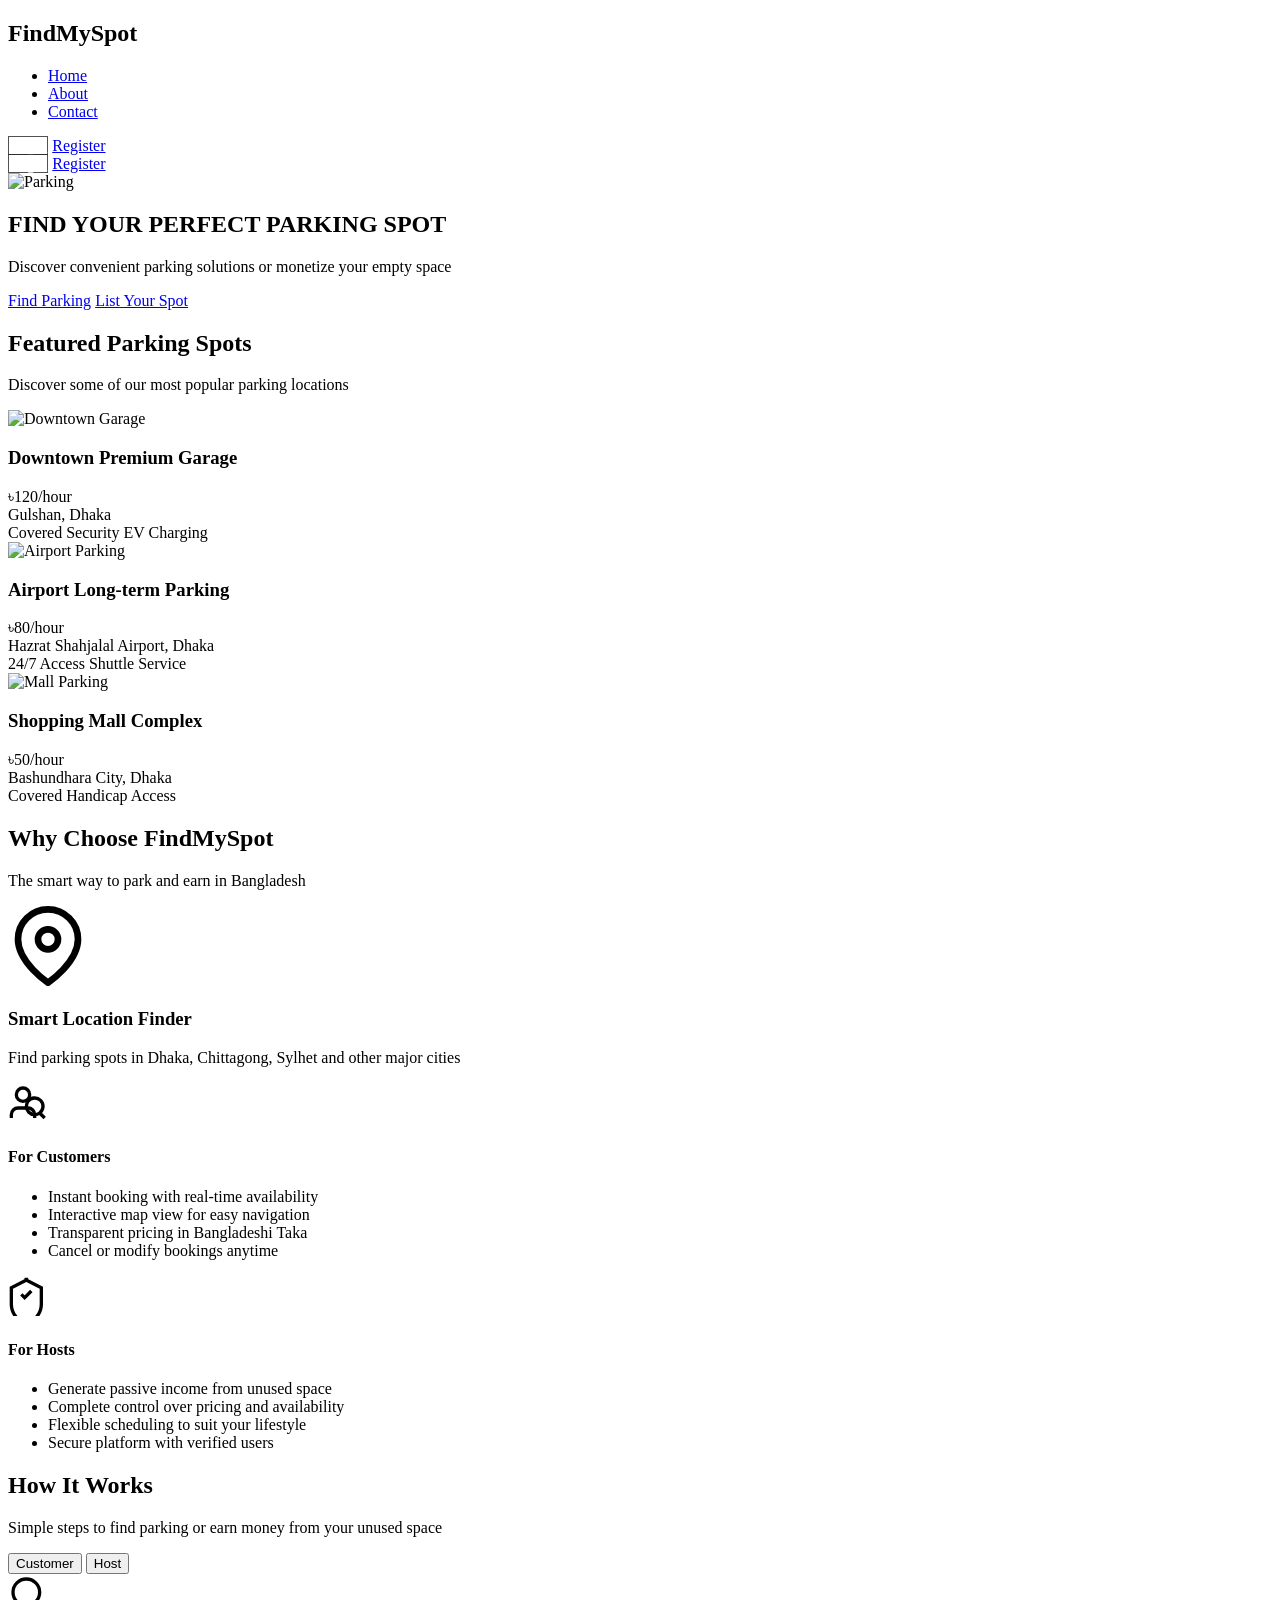
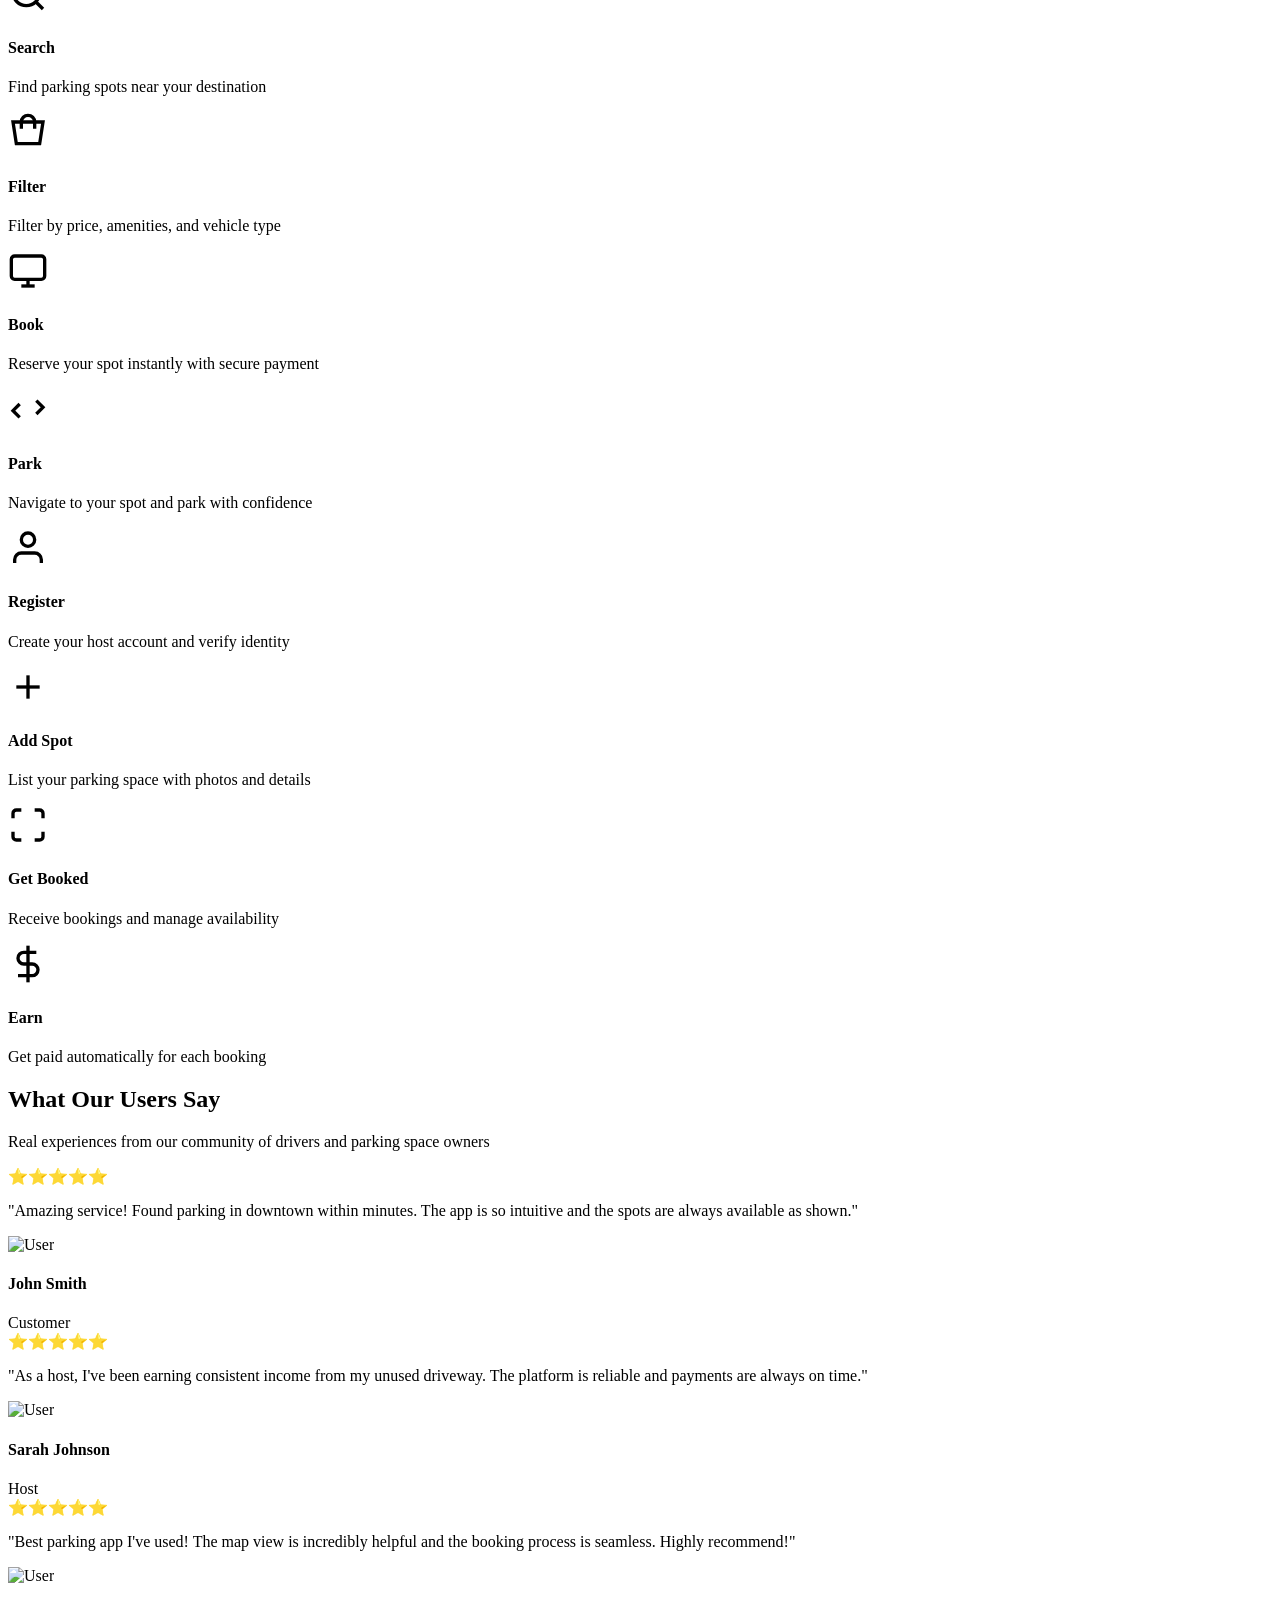
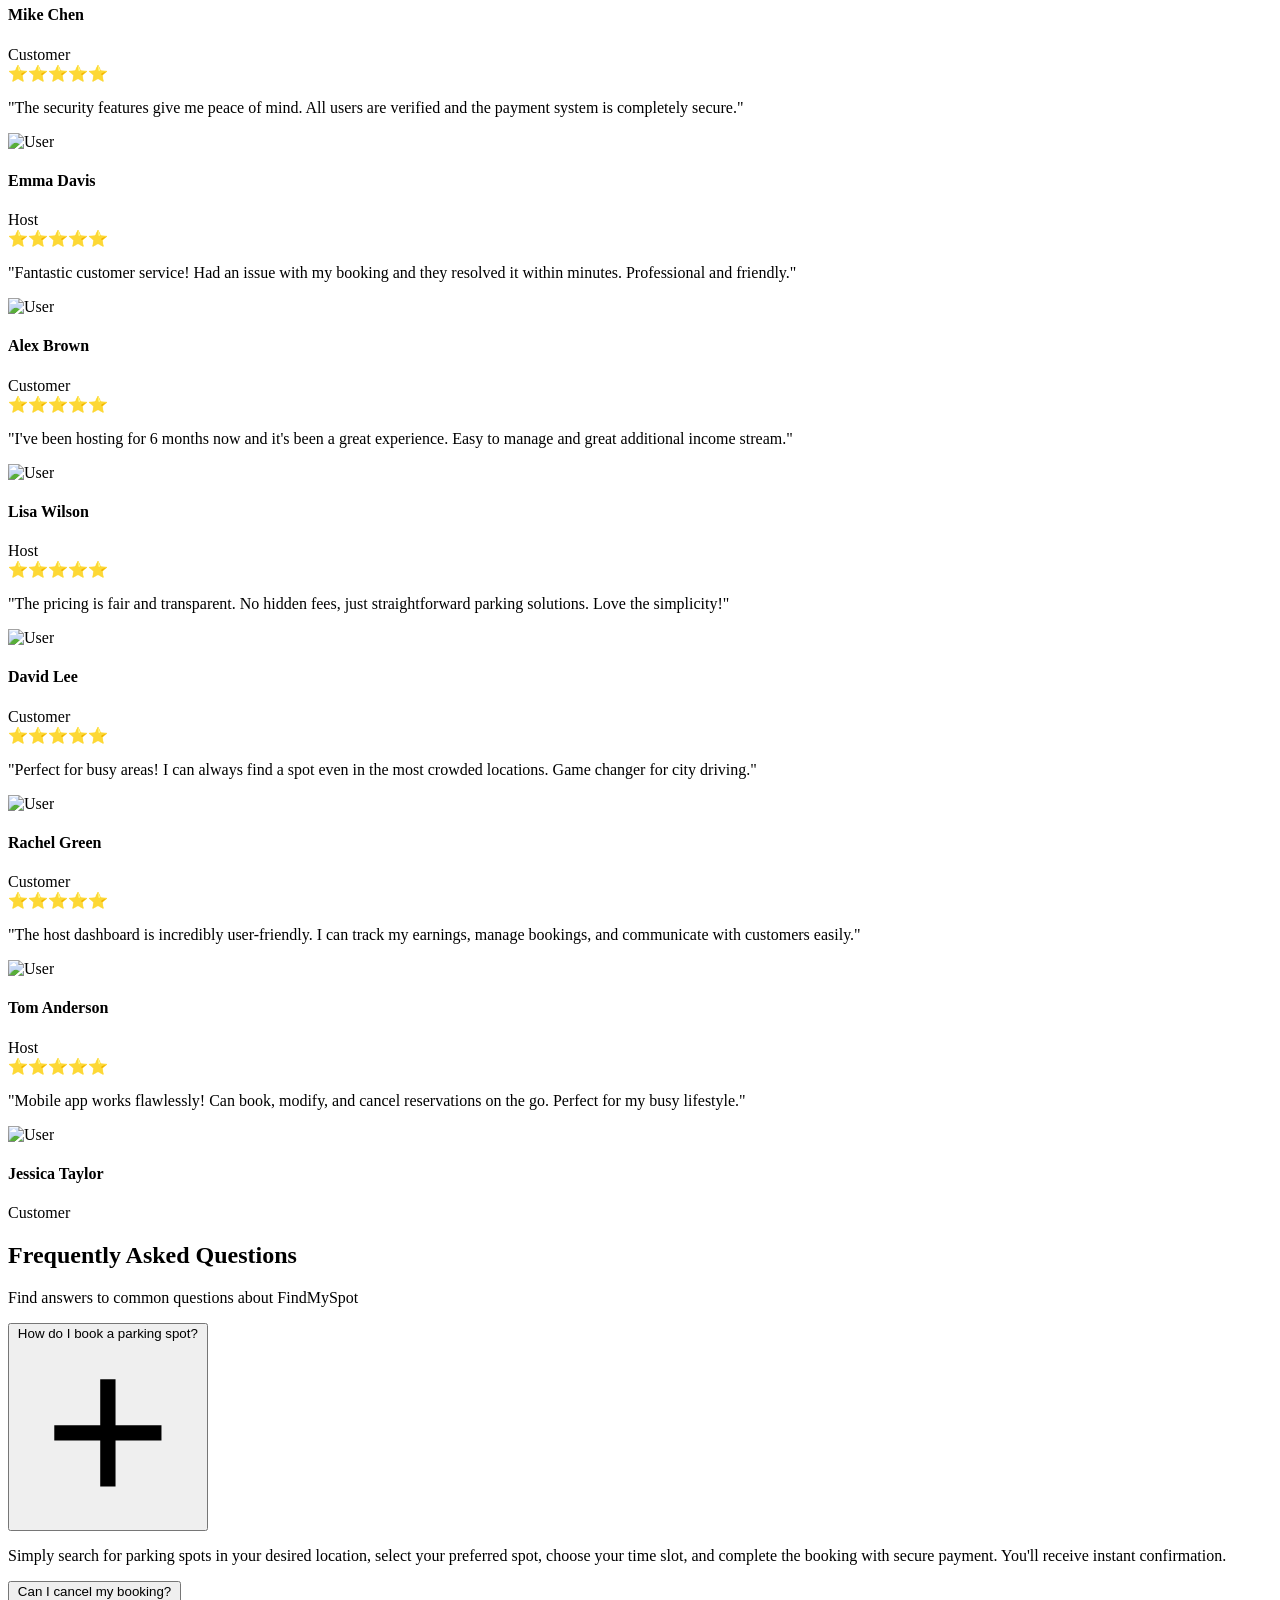
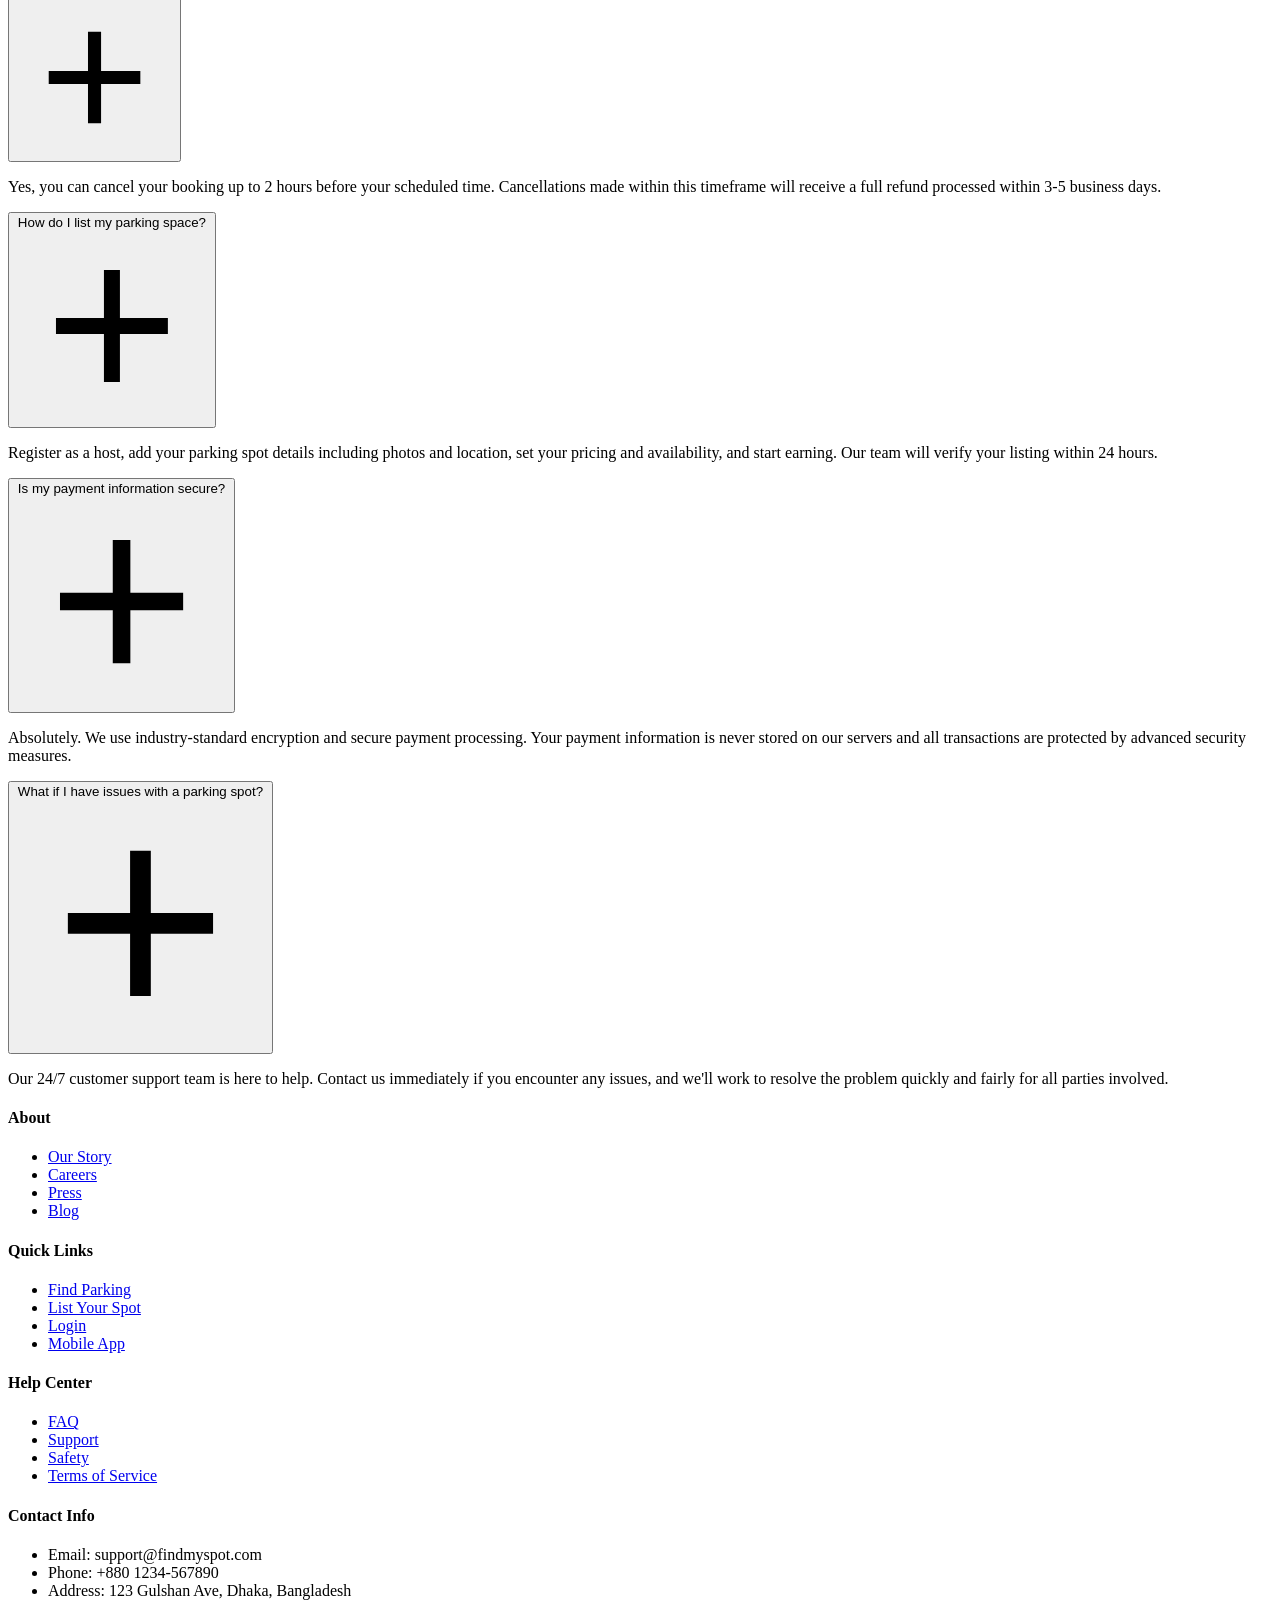
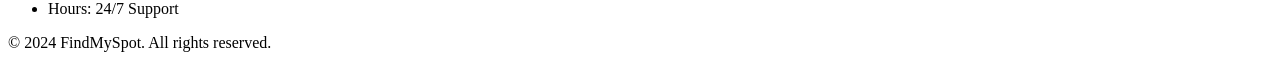
==== index.html @ 7e636652 "Add files via upload" ====
<!DOCTYPE html>
<html lang="en">
<head>
    <meta charset="UTF-8">
    <meta name="viewport" content="width=device-width, initial-scale=1.0">
    <title>FindMySpot - Find Your Perfect Parking Spot</title>
    <link href="https://fonts.googleapis.com/css2?family=Poppins:wght@300;400;500;600;700&display=swap" rel="stylesheet">
    <link rel="stylesheet" href="css/style.css">
    <link rel="stylesheet" href="https://unpkg.com/leaflet@1.9.4/dist/leaflet.css" />
</head>
<body>
    <!-- Header -->
    <header class="header">
        <div class="container">
            <div class="nav-wrapper">
                <div class="logo">
                    <h2>FindMySpot</h2>
                </div>
                <nav class="nav-menu" id="navMenu">
                    <ul class="nav-list">
                        <li><a href="#home" class="nav-link active">Home</a></li>
                        <li><a href="#about" class="nav-link">About</a></li>
                        <li><a href="#contact" class="nav-link">Contact</a></li>
                    </ul>
                    <div class="auth-buttons mobile">
                        <a style="color:#ffffff; border: 1px solid rgba(38, 38, 38, 0.8);" href="login.html" class="btn btn-ghost">Login</a>
                        <a href="register.html" class="btn btn-primary">Register</a>
                    </div>
                </nav>
                <div class="auth-buttons desktop">
                    <a style="color:#ffffff; border: 1px solid rgba(38, 38, 38, 0.8);" href="login.html" class="btn btn-ghost">Login</a>
                    <a href="register.html" class="btn btn-primary">Register</a>
                </div>
                <div class="hamburger" id="hamburger">
                    <span></span>
                    <span></span>
                    <span></span>
                </div>
            </div>
        </div>
    </header>

    <!-- Hero Section -->
    <section class="hero" id="home">
        <div class="hero-background">
            <img src="https://images.unsplash.com/photo-1618843479313-40f8afb4b4d8?q=80&w=2070&auto=format&fit=crop&ixlib=rb-4.1.0&ixid=M3wxMjA3fDB8MHxwaG90by1wYWdlfHx8fGVufDB8fHx8fA%3D%3D" alt="Parking" class="hero-image">
            <div class="hero-overlay"></div>
        </div>
        <div class="container">
            <div class="hero-content">
                <h1 class="hero-title" >FIND YOUR PERFECT PARKING SPOT</h1>
                <p class="hero-subtitle">Discover convenient parking solutions or monetize your empty space</p>
                <div class="hero-buttons">
                    <a href="search.html" class="btn btn-primary btn-glow">Find Parking</a>
                    <a href="register.html" class="btn btn-ghost btn-glow">List Your Spot</a>
                </div>
            </div>
        </div>
    </section>

    

    <!-- Featured Parking Spots Section -->
    <section class="featured-spots">
        <div class="container">
            <h2 class="section-title animate-on-scroll">Featured Parking Spots</h2>
            <p class="section-subtitle animate-on-scroll">Discover some of our most popular parking locations</p>
            <div class="featured-grid animate-on-scroll">
                <div class="featured-card glass-card animate-on-scroll">
                    <div class="featured-image">
                        <img src="https://images.unsplash.com/photo-1502877338535-766e1452684a?q=80&w=2072&auto=format&fit=crop&ixlib=rb-4.1.0&ixid=M3wxMjA3fDB8MHxwaG90by1wYWdlfHx8fGVufDB8fHx8fA%3D%3D" alt="Downtown Garage">
                    </div>
                    <div class="featured-content">
                        <h3>Downtown Premium Garage</h3>
                        <div class="featured-price">৳120/hour</div>
                        <div class="featured-location">Gulshan, Dhaka</div>
                        <div class="featured-amenities">
                            <span class="amenity-tag">Covered</span>
                            <span class="amenity-tag">Security</span>
                            <span class="amenity-tag">EV Charging</span>
                        </div>
                    </div>
                </div>
                <div class="featured-card glass-card animate-on-scroll">
                    <div class="featured-image">
                        <img src="https://images.unsplash.com/photo-1706651232630-1de9707a54ce?q=80&w=1966&auto=format&fit=crop&ixlib=rb-4.1.0&ixid=M3wxMjA3fDB8MHxwaG90by1wYWdlfHx8fGVufDB8fHx8fA%3D%3D" alt="Airport Parking">
                    </div>
                    <div class="featured-content">
                        <h3>Airport Long-term Parking</h3>
                        <div class="featured-price">৳80/hour</div>
                        <div class="featured-location">Hazrat Shahjalal Airport, Dhaka</div>
                        <div class="featured-amenities">
                            <span class="amenity-tag">24/7 Access</span>
                            <span class="amenity-tag">Shuttle Service</span>
                        </div>
                    </div>
                </div>
                <div class="featured-card glass-card animate-on-scroll">
                    <div class="featured-image">
                        <img src="https://images.unsplash.com/photo-1648312289311-04df1d3d8ca6?q=80&w=2070&auto=format&fit=crop&ixlib=rb-4.1.0&ixid=M3wxMjA3fDB8MHxwaG90by1wYWdlfHx8fGVufDB8fHx8fA%3D%3D" alt="Mall Parking">
                    </div>
                    <div class="featured-content">
                        <h3>Shopping Mall Complex</h3>
                        <div class="featured-price">৳50/hour</div>
                        <div class="featured-location">Bashundhara City, Dhaka</div>
                        <div class="featured-amenities">
                            <span class="amenity-tag">Covered</span>
                            <span class="amenity-tag">Handicap Access</span>
                        </div>
                    </div>
                </div>
            </div>
        </div>
    </section>

    <!-- Why FindMySpot Section -->
    <section class="why-findmyspot">
        <div class="container">
            <h2 class="section-title animate-on-scroll">Why Choose FindMySpot</h2>
            <p class="section-subtitle animate-on-scroll">The smart way to park and earn in Bangladesh</p>
            <div class="why-content animate-on-scroll">
                <div class="why-visual animate-on-scroll">
                    <div class="visual-card glass-card smart-location-card animate-on-scroll">
                        <div class="smart-location-content">
                            <div class="visual-icon">
                                <svg width="80" height="80" viewBox="0 0 24 24" fill="none" stroke="currentColor" stroke-width="2">
                                    <path d="M21 10c0 7-9 13-9 13s-9-6-9-13a9 9 0 0 1 18 0z"></path>
                                    <circle cx="12" cy="10" r="3"></circle>
                                </svg>
                            </div>
                            <div class="smart-location-texts">
                                <h3>Smart Location Finder</h3>
                                <p>Find parking spots in Dhaka, Chittagong, Sylhet and other major cities</p>
                            </div>
                        </div>
                    </div>
                </div>
                
                <div class="why-benefits">
                    <div class="benefit-row">
                <div class="benefit-card customer-benefit glass-card animate-on-scroll">
                            <div class="benefit-icon">
                                <svg width="40" height="40" viewBox="0 0 24 24" fill="none" stroke="currentColor" stroke-width="2">
                                    <path d="M16 21v-2a4 4 0 0 0-4-4H6a4 4 0 0 0-4 4v2"></path>
                                    <circle cx="9" cy="7" r="4"></circle>
                                    <path d="m22 21-3-3m0 0a5 5 0 1 0-7-7 5 5 0 0 0 7 7z"></path>
                                </svg>
                            </div>
                            <h4>For Customers</h4>
                            <ul>
                                <li>Instant booking with real-time availability</li>
                                <li>Interactive map view for easy navigation</li>
                                <li>Transparent pricing in Bangladeshi Taka</li>
                                <li>Cancel or modify bookings anytime</li>
                            </ul>
                        </div>
                        
                <div class="benefit-card host-benefit glass-card animate-on-scroll">
                            <div class="benefit-icon">
                                <svg width="40" height="40" viewBox="0 0 24 24" fill="none" stroke="currentColor" stroke-width="2">
                                    <path d="M12 2L2 7v10c0 5.55 3.84 10 9 11 5.16-1 9-5.45 9-11V7l-10-5z"></path>
                                    <path d="M8 11l2 2 4-4"></path>
                                </svg>
                            </div>
                            <h4>For Hosts</h4>
                            <ul>
                                <li>Generate passive income from unused space</li>
                                <li>Complete control over pricing and availability</li>
                                <li>Flexible scheduling to suit your lifestyle</li>
                                <li>Secure platform with verified users</li>
                            </ul>
                        </div>
                    </div>
                </div>
            </div>
        </div>
    </section>

    <!-- How It Works Section -->
    <section class="how-it-works">
        <div class="container">
            <h2 class="section-title animate-on-scroll">How It Works</h2>
            <p class="section-subtitle animate-on-scroll">Simple steps to find parking or earn money from your unused space</p>
            <div class="toggle-container animate-on-scroll">
                    <button class="toggle-btn active" data-role="customer">Customer</button>
                    <button class="toggle-btn" data-role="host">Host</button>
                </div>
            </div>
            <div class="workflow-content">
                <div class="workflow customer-workflow active">
                    <div class="workflow-steps">
                        <div class="step reveal animate-on-scroll">
                            <div class="step-icon">
                                <svg width="40" height="40" viewBox="0 0 24 24" fill="none" stroke="currentColor" stroke-width="2">
                                    <circle cx="11" cy="11" r="8"></circle>
                                    <path d="m21 21-4.35-4.35"></path>
                                </svg>
                            </div>
                            <h4>Search</h4>
                            <p>Find parking spots near your destination</p>
                        </div>
                        <div class="step reveal animate-on-scroll">
                            <div class="step-icon">
                                <svg width="40" height="40" viewBox="0 0 24 24" fill="none" stroke="currentColor" stroke-width="2">
                                    <path d="M3 6h18l-2 13H5L3 6z"></path>
                                    <path d="M8 10V6a4 4 0 0 1 8 0v4"></path>
                                </svg>
                            </div>
                            <h4>Filter</h4>
                            <p>Filter by price, amenities, and vehicle type</p>
                        </div>
                        <div class="step reveal animate-on-scroll">
                            <div class="step-icon">
                                <svg width="40" height="40" viewBox="0 0 24 24" fill="none" stroke="currentColor" stroke-width="2">
                                    <rect x="2" y="3" width="20" height="14" rx="2" ry="2"></rect>
                                    <line x1="8" y1="21" x2="16" y2="21"></line>
                                    <line x1="12" y1="17" x2="12" y2="21"></line>
                                </svg>
                            </div>
                            <h4>Book</h4>
                            <p>Reserve your spot instantly with secure payment</p>
                        </div>
                        <div class="step reveal animate-on-scroll">
                            <div class="step-icon">
                                <svg width="40" height="40" viewBox="0 0 24 24" fill="none" stroke="currentColor" stroke-width="2">
                                    <path d="M7 17l-4-4 4-4M17 7l4 4-4 4"></path>
                                </svg>
                            </div>
                            <h4>Park</h4>
                            <p>Navigate to your spot and park with confidence</p>
                        </div>
                    </div>
                </div>
                <div class="workflow host-workflow">
                    <div class="workflow-steps">
                        <div class="step reveal animate-on-scroll">
                            <div class="step-icon">
                                <svg width="40" height="40" viewBox="0 0 24 24" fill="none" stroke="currentColor" stroke-width="2">
                                    <path d="M20 21v-2a4 4 0 0 0-4-4H8a4 4 0 0 0-4 4v2"></path>
                                    <circle cx="12" cy="7" r="4"></circle>
                                </svg>
                            </div>
                            <h4>Register</h4>
                            <p>Create your host account and verify identity</p>
                        </div>
                        <div class="step reveal animate-on-scroll">
                            <div class="step-icon">
                                <svg width="40" height="40" viewBox="0 0 24 24" fill="none" stroke="currentColor" stroke-width="2">
                                    <line x1="12" y1="5" x2="12" y2="19"></line>
                                    <line x1="5" y1="12" x2="19" y2="12"></line>
                                </svg>
                            </div>
                            <h4>Add Spot</h4>
                            <p>List your parking space with photos and details</p>
                        </div>
                        <div class="step reveal animate-on-scroll">
                            <div class="step-icon">
                                <svg width="40" height="40" viewBox="0 0 24 24" fill="none" stroke="currentColor" stroke-width="2">
                                    <path d="M8 3H5a2 2 0 0 0-2 2v3m18 0V5a2 2 0 0 0-2-2h-3m0 18h3a2 2 0 0 0 2-2v-3M3 16v3a2 2 0 0 0 2 2h3"></path>
                                </svg>
                            </div>
                            <h4>Get Booked</h4>
                            <p>Receive bookings and manage availability</p>
                        </div>
                        <div class="step reveal animate-on-scroll">
                            <div class="step-icon">
                                <svg width="40" height="40" viewBox="0 0 24 24" fill="none" stroke="currentColor" stroke-width="2">
                                    <line x1="12" y1="1" x2="12" y2="23"></line>
                                    <path d="M17 5H9.5a3.5 3.5 0 0 0 0 7h5a3.5 3.5 0 0 1 0 7H6"></path>
                                </svg>
                            </div>
                            <h4>Earn</h4>
                            <p>Get paid automatically for each booking</p>
                        </div>
                    </div>
                </div>
            </div>
        </div>
    </section>

    <!-- Testimonials Section -->
    <section class="testimonials">
        <div class="container">
            <h2 class="section-title animate-on-scroll">What Our Users Say</h2>
            <p class="section-subtitle animate-on-scroll">Real experiences from our community of drivers and parking space owners</p>
            <div class="testimonials-container animate-on-scroll">
                <div class="testimonial-row animate-on-scroll">
                    <div class="testimonial-card glass-card animate-on-scroll">
                        <div class="stars">⭐⭐⭐⭐⭐</div>
                        <p>"Amazing service! Found parking in downtown within minutes. The app is so intuitive and the spots are always available as shown."</p>
                        <div class="user-info">
                            <img src="https://images.unsplash.com/photo-1507003211169-0a1dd7228f2d?w=100&h=100&fit=crop&crop=face" alt="User">
                            <div>
                                <h4>John Smith</h4>
                                <span>Customer</span>
                            </div>
                        </div>
                    </div>
                    <div class="testimonial-card glass-card animate-on-scroll">
                        <div class="stars">⭐⭐⭐⭐⭐</div>
                        <p>"As a host, I've been earning consistent income from my unused driveway. The platform is reliable and payments are always on time."</p>
                        <div class="user-info">
                            <img src="https://images.unsplash.com/photo-1494790108755-2616b9461e25?w=100&h=100&fit=crop&crop=face" alt="User">
                            <div>
                                <h4>Sarah Johnson</h4>
                                <span>Host</span>
                            </div>
                        </div>
                    </div>
                    <div class="testimonial-card glass-card animate-on-scroll">
                        <div class="stars">⭐⭐⭐⭐⭐</div>
                        <p>"Best parking app I've used! The map view is incredibly helpful and the booking process is seamless. Highly recommend!"</p>
                        <div class="user-info">
                            <img src="https://images.unsplash.com/photo-1472099645785-5658abf4ff4e?w=100&h=100&fit=crop&crop=face" alt="User">
                            <div>
                                <h4>Mike Chen</h4>
                                <span>Customer</span>
                            </div>
                        </div>
                    </div>
                    <div class="testimonial-card glass-card animate-on-scroll">
                        <div class="stars">⭐⭐⭐⭐⭐</div>
                        <p>"The security features give me peace of mind. All users are verified and the payment system is completely secure."</p>
                        <div class="user-info">
                            <img src="https://images.unsplash.com/photo-1438761681033-6461ffad8d80?w=100&h=100&fit=crop&crop=face" alt="User">
                            <div>
                                <h4>Emma Davis</h4>
                                <span>Host</span>
                            </div>
                        </div>
                    </div>
                    <div class="testimonial-card glass-card animate-on-scroll">
                        <div class="stars">⭐⭐⭐⭐⭐</div>
                        <p>"Fantastic customer service! Had an issue with my booking and they resolved it within minutes. Professional and friendly."</p>
                        <div class="user-info">
                            <img src="https://images.unsplash.com/photo-1500648767791-00dcc994a43e?w=100&h=100&fit=crop&crop=face" alt="User">
                            <div>
                                <h4>Alex Brown</h4>
                                <span>Customer</span>
                            </div>
                        </div>
                    </div>
                    <div class="testimonial-card glass-card animate-on-scroll">
                        <div class="stars">⭐⭐⭐⭐⭐</div>
                        <p>"I've been hosting for 6 months now and it's been a great experience. Easy to manage and great additional income stream."</p>
                        <div class="user-info">
                            <img src="https://images.unsplash.com/photo-1517841905240-472988babdf9?w=100&h=100&fit=crop&crop=face" alt="User">
                            <div>
                                <h4>Lisa Wilson</h4>
                                <span>Host</span>
                            </div>
                        </div>
                    </div>
                    <div class="testimonial-card glass-card animate-on-scroll">
                        <div class="stars">⭐⭐⭐⭐⭐</div>
                        <p>"The pricing is fair and transparent. No hidden fees, just straightforward parking solutions. Love the simplicity!"</p>
                        <div class="user-info">
                            <img src="https://images.unsplash.com/photo-1519244703995-f4e0f30006d5?w=100&h=100&fit=crop&crop=face" alt="User">
                            <div>
                                <h4>David Lee</h4>
                                <span>Customer</span>
                            </div>
                        </div>
                    </div>
                    <div class="testimonial-card glass-card animate-on-scroll">
                        <div class="stars">⭐⭐⭐⭐⭐</div>
                        <p>"Perfect for busy areas! I can always find a spot even in the most crowded locations. Game changer for city driving."</p>
                        <div class="user-info">
                            <img src="https://images.unsplash.com/photo-1534528741775-53994a69daeb?w=100&h=100&fit=crop&crop=face" alt="User">
                            <div>
                                <h4>Rachel Green</h4>
                                <span>Customer</span>
                            </div>
                        </div>
                    </div>
                    <div class="testimonial-card glass-card animate-on-scroll">
                        <div class="stars">⭐⭐⭐⭐⭐</div>
                        <p>"The host dashboard is incredibly user-friendly. I can track my earnings, manage bookings, and communicate with customers easily."</p>
                        <div class="user-info">
                            <img src="https://images.unsplash.com/photo-1599566150163-29194dcaad36?w=100&h=100&fit=crop&crop=face" alt="User">
                            <div>
                                <h4>Tom Anderson</h4>
                                <span>Host</span>
                            </div>
                        </div>
                    </div>
                    <div class="testimonial-card glass-card">
                        <div class="stars">⭐⭐⭐⭐⭐</div>
                        <p>"Mobile app works flawlessly! Can book, modify, and cancel reservations on the go. Perfect for my busy lifestyle."</p>
                        <div class="user-info">
                            <img src="https://images.unsplash.com/photo-1607746882042-944635dfe10e?w=100&h=100&fit=crop&crop=face" alt="User">
                            <div>
                                <h4>Jessica Taylor</h4>
                                <span>Customer</span>
                            </div>
                        </div>
                    </div>
                </div>
            </div>
        </div>
    </section>

    <!-- FAQ Section -->
    <section class="faq-section">
        <div class="container">
            <h2 class="section-title animate-on-scroll">Frequently Asked Questions</h2>
            <p class="section-subtitle animate-on-scroll">Find answers to common questions about FindMySpot</p>
            <div class="faq-container animate-on-scroll">
                <div class="faq-item animate-on-scroll">
                    <button class="faq-question">
                        How do I book a parking spot?
                        <svg class="faq-icon" viewBox="0 0 24 24" fill="none" stroke="currentColor" stroke-width="2">
                            <line x1="12" y1="5" x2="12" y2="19"></line>
                            <line x1="5" y1="12" x2="19" y2="12"></line>
                        </svg>
                    </button>
                    <div class="faq-answer">
                        <p>Simply search for parking spots in your desired location, select your preferred spot, choose your time slot, and complete the booking with secure payment. You'll receive instant confirmation.</p>
                    </div>
                </div>
                <div class="faq-item animate-on-scroll">
                    <button class="faq-question">
                        Can I cancel my booking?
                        <svg class="faq-icon" viewBox="0 0 24 24" fill="none" stroke="currentColor" stroke-width="2">
                            <line x1="12" y1="5" x2="12" y2="19"></line>
                            <line x1="5" y1="12" x2="19" y2="12"></line>
                        </svg>
                    </button>
                    <div class="faq-answer">
                        <p>Yes, you can cancel your booking up to 2 hours before your scheduled time. Cancellations made within this timeframe will receive a full refund processed within 3-5 business days.</p>
                    </div>
                </div>
                <div class="faq-item animate-on-scroll">
                    <button class="faq-question">
                        How do I list my parking space?
                        <svg class="faq-icon" viewBox="0 0 24 24" fill="none" stroke="currentColor" stroke-width="2">
                            <line x1="12" y1="5" x2="12" y2="19"></line>
                            <line x1="5" y1="12" x2="19" y2="12"></line>
                        </svg>
                    </button>
                    <div class="faq-answer">
                        <p>Register as a host, add your parking spot details including photos and location, set your pricing and availability, and start earning. Our team will verify your listing within 24 hours.</p>
                    </div>
                </div>
                <div class="faq-item animate-on-scroll">
                    <button class="faq-question">
                        Is my payment information secure?
                        <svg class="faq-icon" viewBox="0 0 24 24" fill="none" stroke="currentColor" stroke-width="2">
                            <line x1="12" y1="5" x2="12" y2="19"></line>
                            <line x1="5" y1="12" x2="19" y2="12"></line>
                        </svg>
                    </button>
                    <div class="faq-answer">
                        <p>Absolutely. We use industry-standard encryption and secure payment processing. Your payment information is never stored on our servers and all transactions are protected by advanced security measures.</p>
                    </div>
                </div>
                <div class="faq-item animate-on-scroll">
                    <button class="faq-question">
                        What if I have issues with a parking spot?
                        <svg class="faq-icon" viewBox="0 0 24 24" fill="none" stroke="currentColor" stroke-width="2">
                            <line x1="12" y1="5" x2="12" y2="19"></line>
                            <line x1="5" y1="12" x2="19" y2="12"></line>
                        </svg>
                    </button>
                    <div class="faq-answer">
                        <p>Our 24/7 customer support team is here to help. Contact us immediately if you encounter any issues, and we'll work to resolve the problem quickly and fairly for all parties involved.</p>
                    </div>
                </div>
            </div>
        </div>
    </section>

    <!-- Footer -->
    <footer class="footer" id="contact">
        <div class="container">
            <div class="footer-content">
                <div class="footer-section">
                    <h4>About</h4>
                    <ul>
                        <li><a href="#">Our Story</a></li>
                        <li><a href="#">Careers</a></li>
                        <li><a href="#">Press</a></li>
                        <li><a href="#">Blog</a></li>
                    </ul>
                </div>
                <div class="footer-section">
                    <h4>Quick Links</h4>
                    <ul>
                        <li><a href="register.html">Find Parking</a></li>
                        <li><a href="register.html">List Your Spot</a></li>
                        <li><a href="login.html">Login</a></li>
                        <li><a href="#">Mobile App</a></li>
                    </ul>
                </div>
                <div class="footer-section">
                    <h4>Help Center</h4>
                    <ul>
                        <li><a href="#">FAQ</a></li>
                        <li><a href="#">Support</a></li>
                        <li><a href="#">Safety</a></li>
                        <li><a href="#">Terms of Service</a></li>
                    </ul>
                </div>
                <div class="footer-section">
                    <h4>Contact Info</h4>
                    <ul>
                        <li>Email: support@findmyspot.com</li>
                        <li>Phone: +880 1234-567890</li>
                        <li>Address: 123 Gulshan Ave, Dhaka, Bangladesh</li>
                        <li>Hours: 24/7 Support</li>
                    </ul>
                </div>
            </div>
            <div class="footer-bottom">
                <p>&copy; 2024 FindMySpot. All rights reserved.</p>
            </div>
        </div>
    </footer>

    <script src="js/main.js"></script>
</body>
</html>
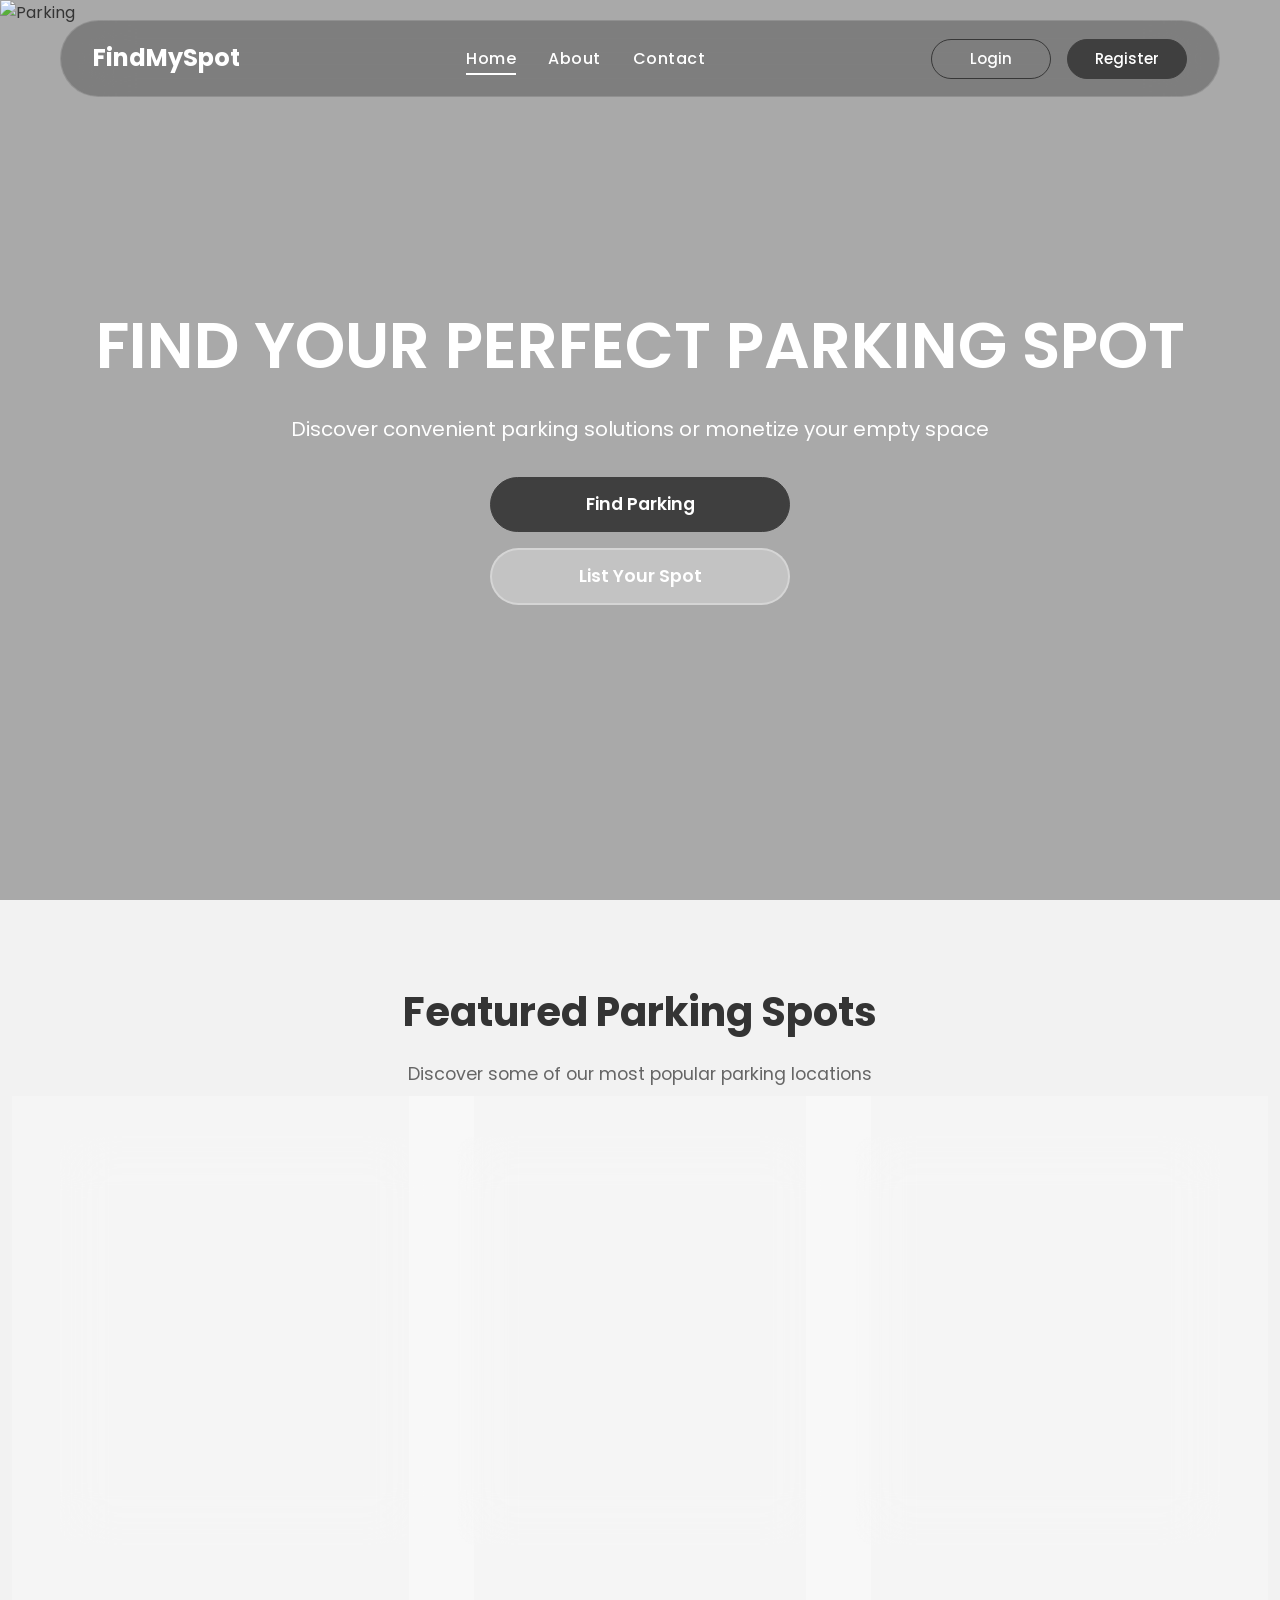
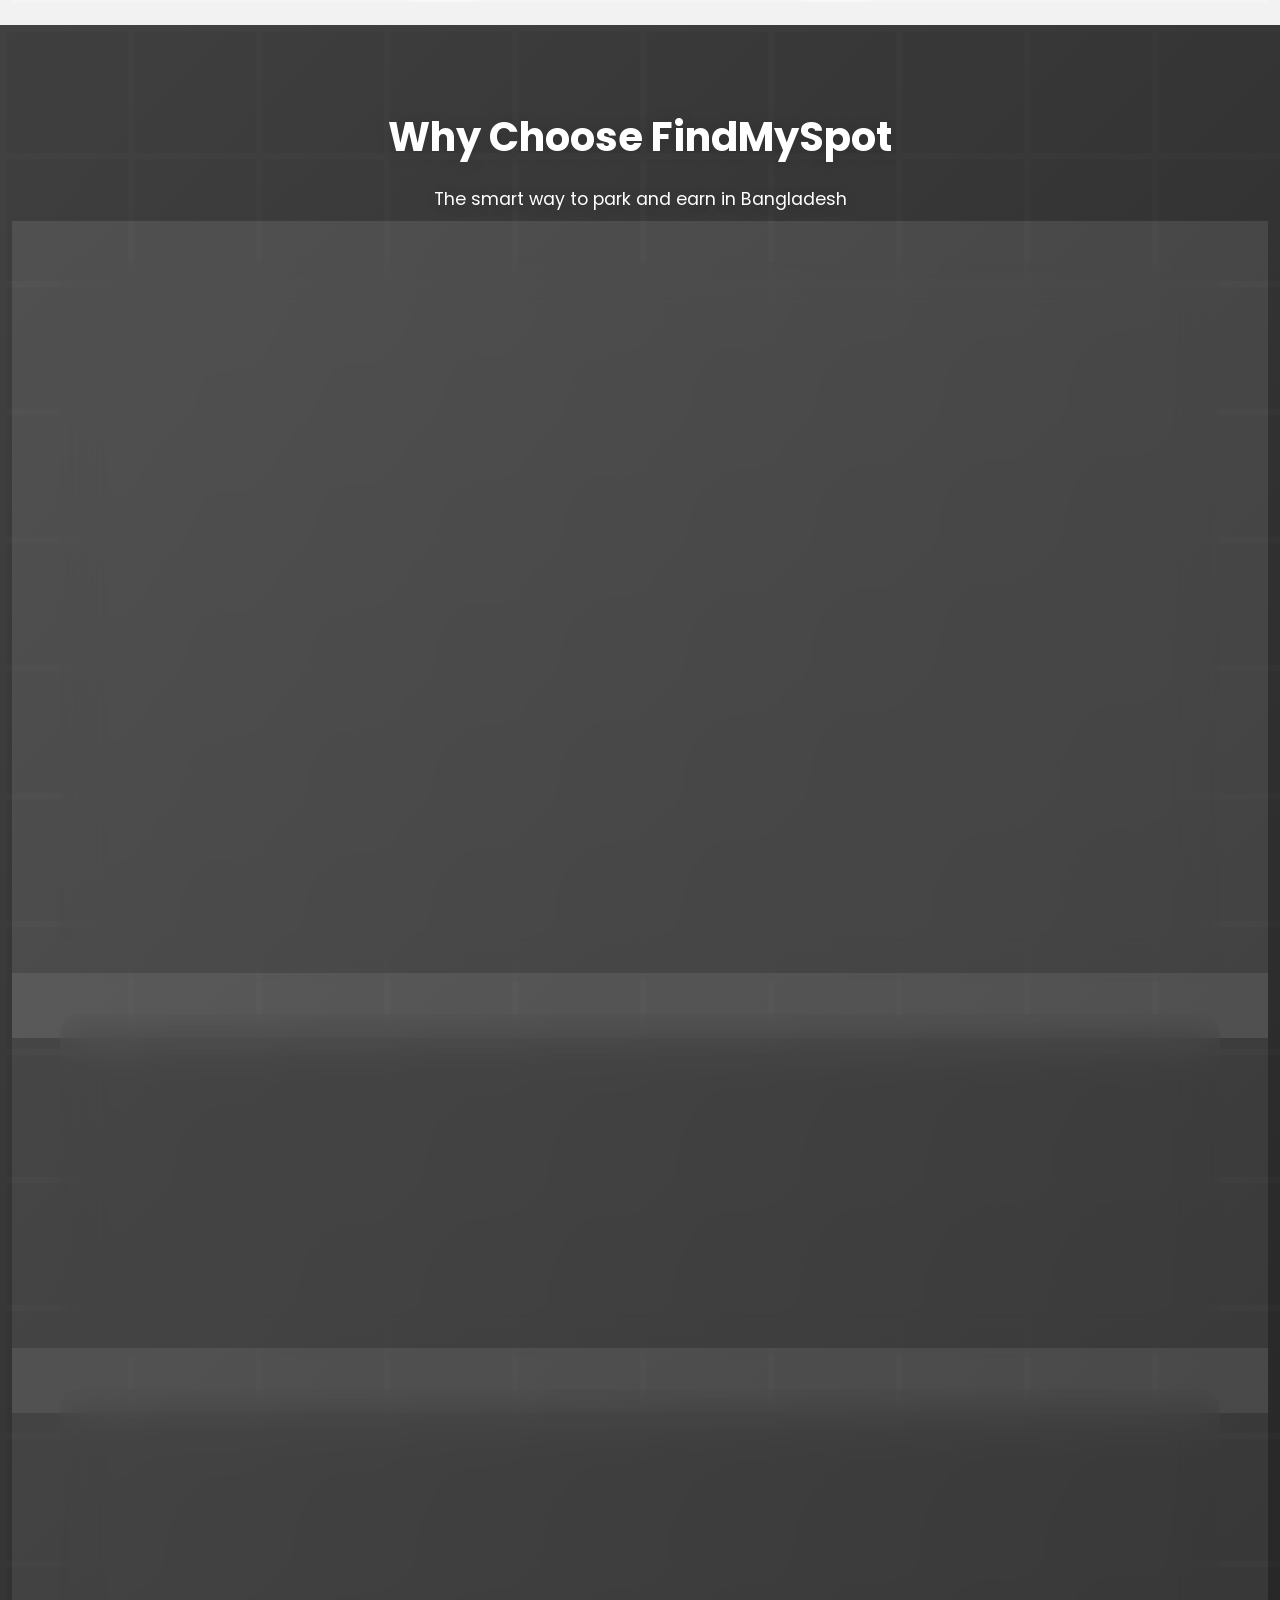
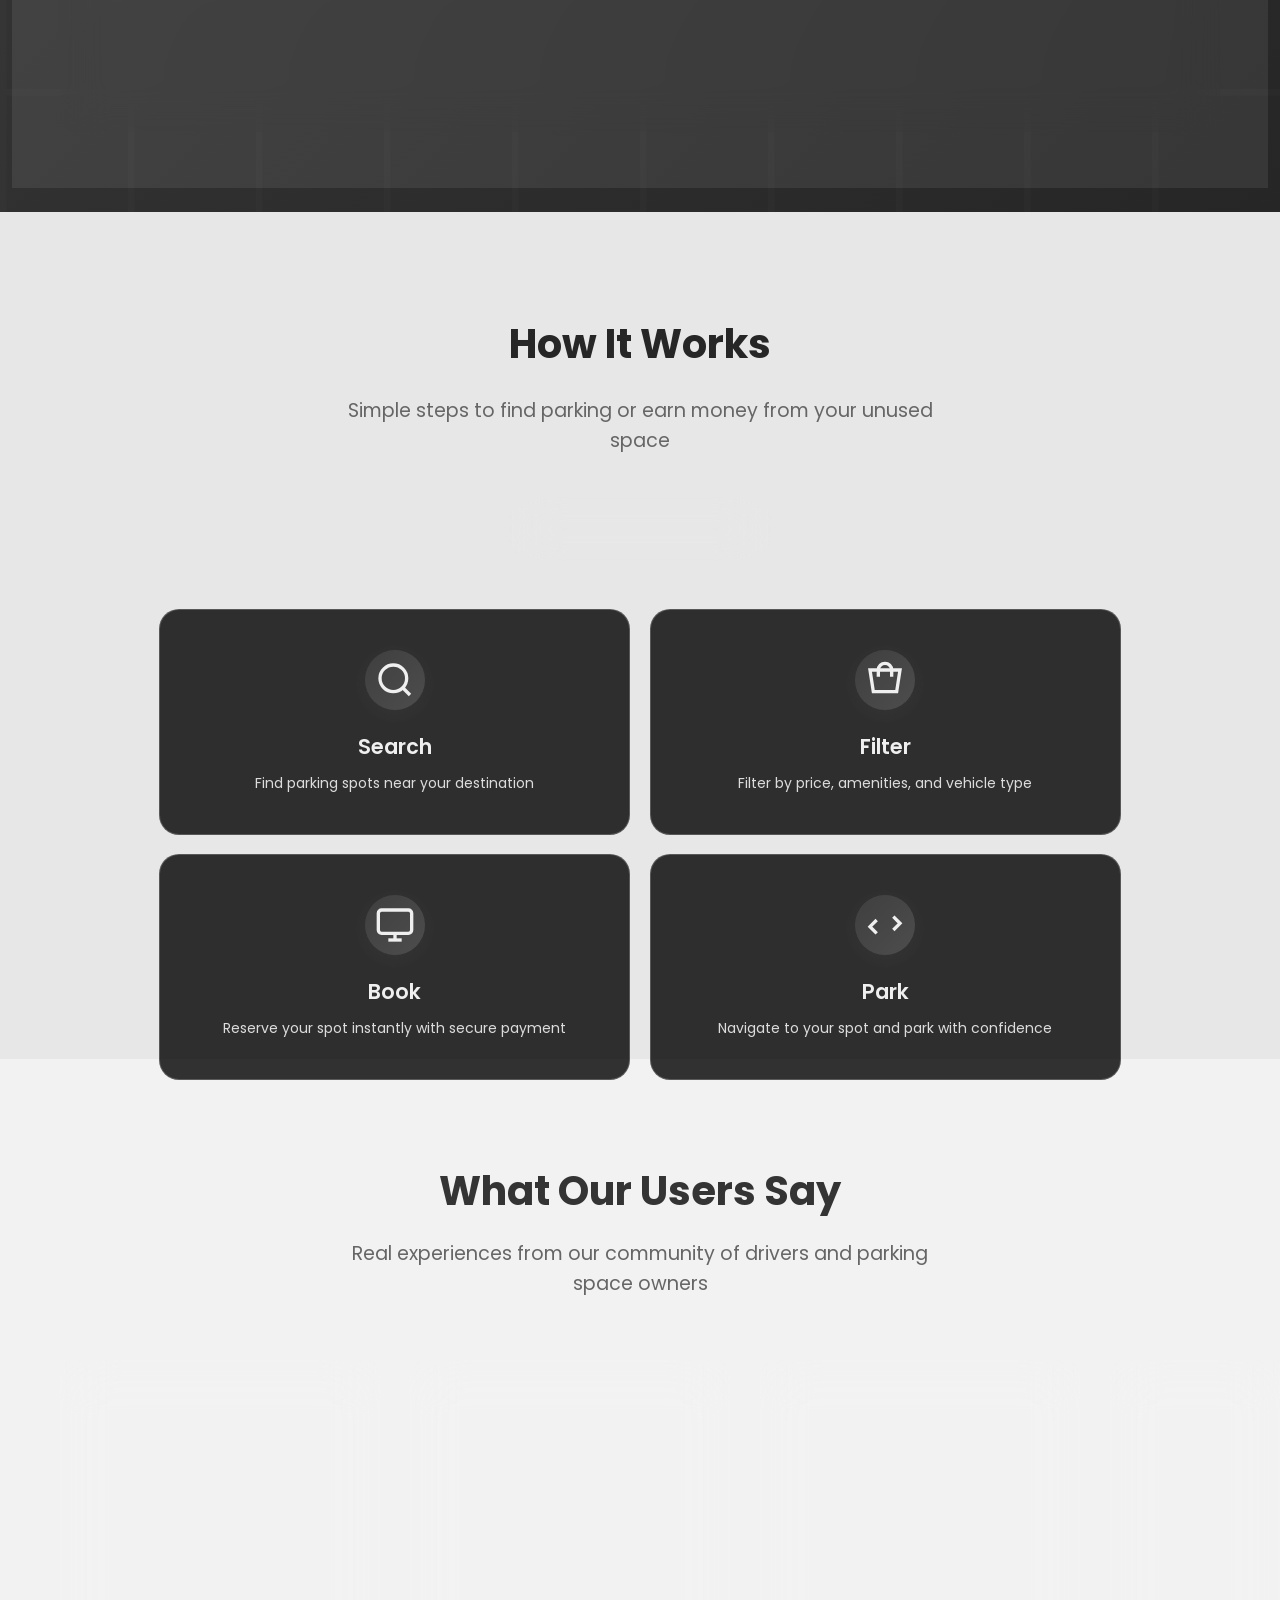
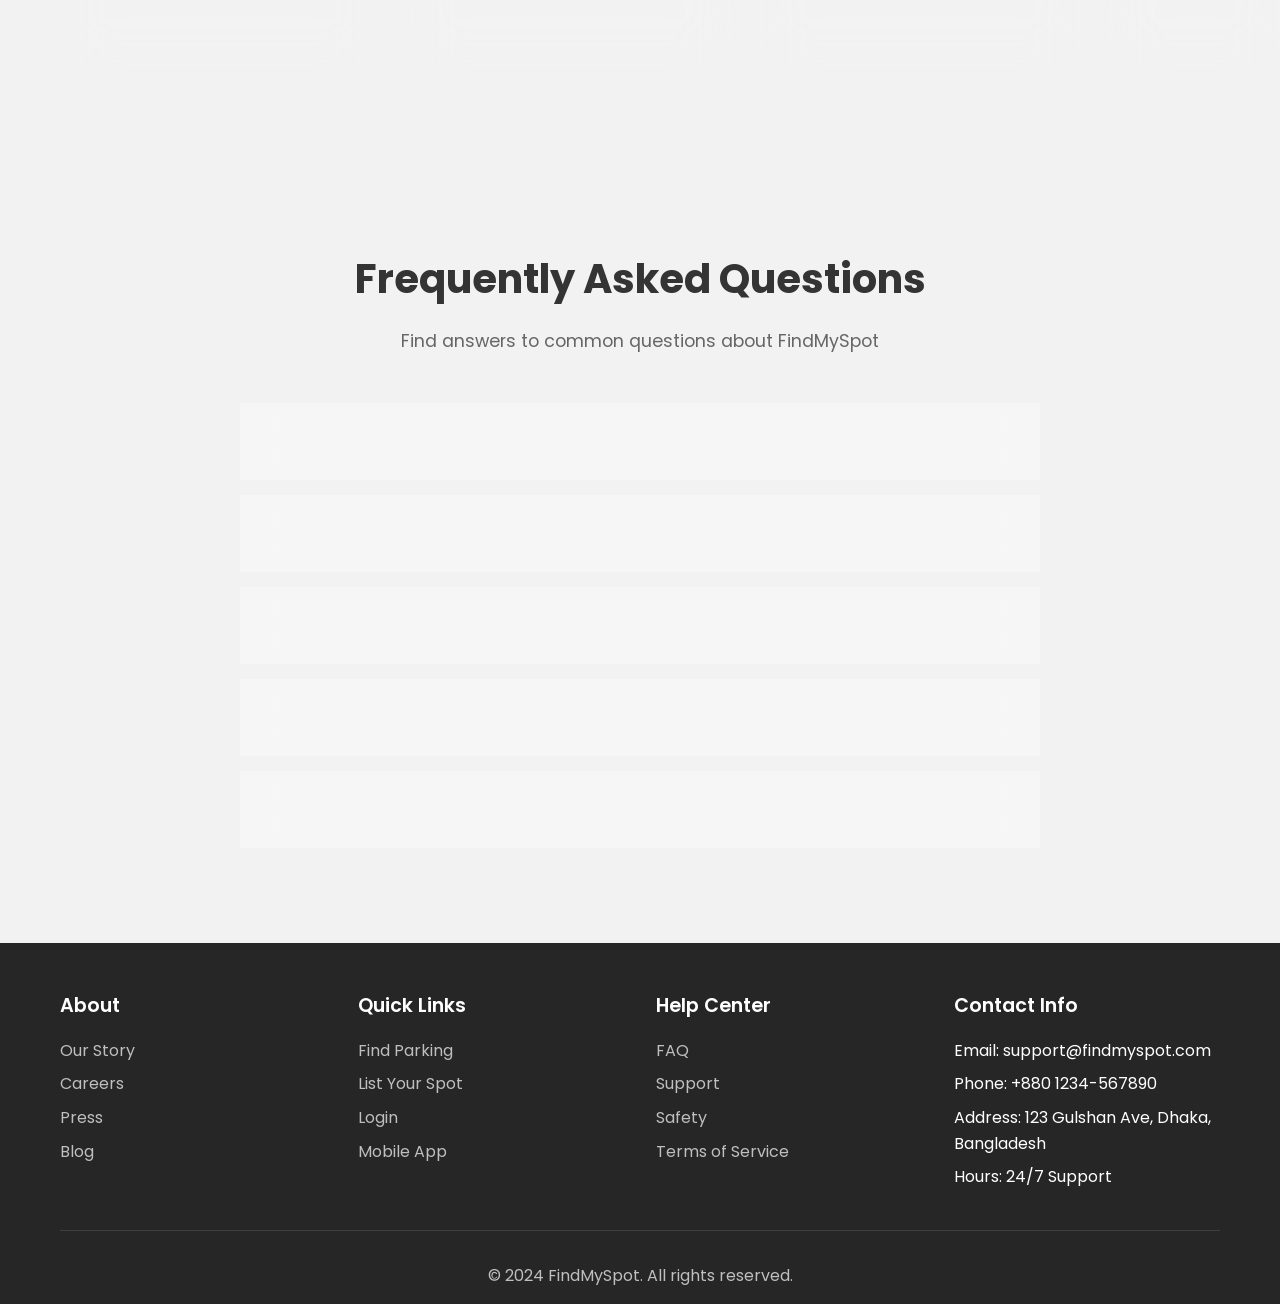
==== commit 99c381e4: "Initial commit from local 3rd folder" ====
--- a/index.html
+++ b/index.html
@@ -32,9 +32,9 @@
                     <a href="register.html" class="btn btn-primary">Register</a>
                 </div>
                 <div class="hamburger" id="hamburger">
-                    <span></span>
-                    <span></span>
-                    <span></span>
+                        <span></span>
+                        <span></span>
+                        <span></span>
                 </div>
             </div>
         </div>
@@ -182,8 +182,10 @@
             <h2 class="section-title animate-on-scroll">How It Works</h2>
             <p class="section-subtitle animate-on-scroll">Simple steps to find parking or earn money from your unused space</p>
             <div class="toggle-container animate-on-scroll">
-                    <button class="toggle-btn active" data-role="customer">Customer</button>
-                    <button class="toggle-btn" data-role="host">Host</button>
+                    <div style="display: flex; gap: 1rem; background: rgba(255,255,255,0.28); backdrop-filter: blur(26px); -webkit-backdrop-filter: blur(26px); border-radius: 50px; border: 1px solid rgba(255,255,255,0.3); padding: 8px 12px; box-shadow: 0 8px 32px rgba(0,0,0,0.08); align-items: center; justify-content: center; width: fit-content; margin: 0 auto;">
+                        <button class="toggle-btn active" data-role="customer" style="border-radius: 50px;">Customer</button>
+                        <button class="toggle-btn" data-role="host" style="border-radius: 50px;">Host</button>
+                    </div>
                 </div>
             </div>
             <div class="workflow-content">
--- a/css/style.css
+++ b/css/style.css
@@ -0,0 +1,3656 @@
+@media (max-width: 900px) {
+  .sidebar-toggle {
+    display: flex !important;
+  }
+  .search-sidebar {
+    display: none !important;
+  }
+}
+/* Make Leaflet popup close (cross) button bigger, more visible, and easier to access */
+/* Slightly increase the size of the Leaflet popup close (cross) button */
+.leaflet-popup-close-button {
+  width: 28px;
+  height: 28px;
+  font-size: 1.5rem;
+}
+
+/* customer profile */
+@media (max-width: 900px) {
+  .profile-page .container {
+    padding: 0 !important;
+    max-width: 100vw !important;
+    width: 100vw !important;
+  }
+  .profile-content {
+    display: flex !important;
+    flex-direction: column !important;
+    gap: 24px !important;
+    width: 100vw !important;
+    max-width: 100vw !important;
+    margin: 0 !important;
+  }
+  .profile-card,
+  .profile-sidebar,
+  .sidebar-card {
+    width: 100vw !important;
+    max-width: 100vw !important;
+    min-width: 0 !important;
+    box-sizing: border-box !important;
+    margin: 0 !important;
+    border-radius: 0 !important;
+    display: block !important;
+  }
+  .profile-card,
+  .sidebar-card,
+  .profile-sidebar {
+    padding-left: 1.1rem !important;
+    padding-right: 1.1rem !important;
+  }
+  .sidebar-card {
+    margin-bottom: 18px !important;
+  }
+  .profile-sidebar {
+    flex-direction: column !important;
+    gap: 24px !important;
+    padding: 0 !important;
+    width: 100vw !important;
+    max-width: 100vw !important;
+    display: block !important;
+  }
+}
+/* Global Styles */
+* {
+    margin: 0;
+    padding: 0;
+    box-sizing: border-box;
+}
+
+body {
+    font-family: 'Poppins', sans-serif;
+    background-color: #F2F2F2;
+    line-height: 1.6;
+    color: #343434;
+    overflow-x: hidden;
+}
+
+.container {
+    max-width: 1200px;
+    margin: 0 auto;
+    padding: 0 20px;
+}
+
+/* Glass Card Effect */
+.glass-card {
+    background: rgba(255, 255, 255, 0.28);
+    backdrop-filter: blur(26px);
+    -webkit-backdrop-filter: blur(26px);
+    border-radius: 20px;
+    border: 1px solid rgba(255, 255, 255, 0.3);
+    box-shadow: 
+        0 8px 32px rgba(0, 0, 0, 0.1),
+        inset 0 1px 0 rgba(255, 255, 255, 0.5),
+        inset 0 -1px 0 rgba(255, 255, 255, 0.1);
+    position: relative;
+    overflow: hidden;
+}
+
+.glass-card::before {
+    content: '';
+    position: absolute;
+    top: 0;
+    left: 0;
+    right: 0;
+    height: 1px;
+    background: linear-gradient(
+        90deg,
+        transparent,
+        rgba(255, 255, 255, 0.8),
+        transparent
+    );
+}
+
+.glass-card::after {
+    content: '';
+    position: absolute;
+    top: 0;
+    left: 0;
+    width: 1px;
+    height: 100%;
+    background: linear-gradient(
+        180deg,
+        rgba(255, 255, 255, 0.8),
+        transparent,
+        rgba(255, 255, 255, 0.3)
+    );
+}
+
+/* Header Styles */
+.header {
+    position: fixed;
+    top: 0;
+    left: 0;
+    right: 0;
+    z-index: 1000;
+    padding: 1.25rem 0;
+    transition: all 0.3s ease;
+}
+
+.nav-wrapper {
+    display: flex;
+    justify-content: space-between;
+    align-items: center;
+    background: rgba(0, 0, 0, 0.25);
+    backdrop-filter: blur(32px);
+    -webkit-backdrop-filter: blur(16px);
+    border-radius: 50px;
+    padding: 1.1rem 2rem;
+    border: 1px solid rgba(255, 255, 255, 0.15);
+    width: 100%;
+    margin: 0 auto;
+}
+
+.logo h2 {
+    color: #ffffff;
+    font-weight: 700;
+    font-size: 1.5rem;
+}
+
+ 
+.nav-menu {
+    display: flex;
+}
+
+.nav-list {
+    display: flex;
+    list-style: none;
+    gap: 2rem;
+}
+
+.nav-link {
+    text-decoration: none;
+    color: #ffffff;
+    font-weight: 500;
+    font-size: 16px;
+    letter-spacing: 0.5px;
+    transition: all 0.3s ease;
+    position: relative;
+}
+
+.nav-link:hover {
+    color: #ededed;
+}
+
+.nav-link::after {
+    content: '';
+    position: absolute;
+    bottom: -5px;
+    left: 0;
+    width: 0;
+    height: 2px;
+    background: #ffffff;
+    transition: width 0.3s ease;
+}
+
+.nav-link:hover::after,
+.nav-link.active::after {
+    width: 100%;
+}
+
+.auth-buttons {
+    display: flex;
+    gap: 1rem;
+    align-items: center;
+}
+.auth-buttons.desktop {
+    display: flex;
+}
+.auth-buttons.mobile {
+    display: none;
+}
+
+
+.btn {
+    padding: 0.55rem 1.4rem;
+    border-radius: 30px;
+    text-decoration: none;
+    font-weight: 500;
+    font-size: 15px;
+    transition: all 0.3s ease;
+    border: none;
+    cursor: pointer;
+    display: inline-flex;
+    align-items: center;
+    justify-content: center;
+    gap: 0.5rem;
+    vertical-align: middle;
+    min-height: 40px;
+    line-height: 1.2;
+}
+
+.btn-ghost {
+    background: transparent;
+    color: #2d2d2d;
+    border: 1px solid rgba(38, 38, 38, 0.2);
+    box-shadow: none;
+    min-width: 120px;
+}
+
+.btn-ghost:hover {
+    background: rgba(38, 38, 38, 0.1);
+    transform: scale(1.05);
+    box-shadow: 0 0 12px rgba(38, 38, 38, 0.2);
+}
+
+.btn-primary {
+    background: #3F3F3F;
+    color: white;
+    border: 1px solid #3F3F3F;
+    min-width: 120px;
+    box-shadow: none;
+}
+
+.btn-primary:hover {
+    background: #4D4D4D;
+    transform: scale(1.05);
+    box-shadow: 0 0 12px rgba(63, 63, 63, 0.3);
+}
+
+.btn-glow:hover {
+    box-shadow: 0 0 20px rgba(63, 63, 63, 0.4);
+}
+
+/* Hamburger Menu */
+.hamburger {
+    display: none;
+    flex-direction: column;
+    cursor: pointer;
+    gap: 4px;
+    background: transparent !important;
+    border: none;
+    box-shadow: none;
+}
+
+.hamburger span {
+    width: 25px;
+    height: 3px;
+    background: #fff !important;
+    transition: all 0.3s ease;
+    border-radius: 2px;
+}
+
+.hamburger.active span:nth-child(1) {
+    transform: rotate(45deg) translate(5px, 5px);
+}
+
+.hamburger.active span:nth-child(2) {
+    opacity: 0;
+}
+
+.hamburger.active span:nth-child(3) {
+    transform: rotate(-45deg) translate(7px, -6px);
+}
+
+/* Hero Section */
+.hero {
+    position: relative;
+    height: 100vh;
+    display: flex;
+    align-items: center;
+    justify-content: center;
+    overflow: hidden;
+}
+
+.hero-background {
+    position: absolute;
+    top: 0;
+    left: 0;
+    width: 100%;
+    height: 100%;
+    z-index: -2;
+}
+
+.hero-image {
+    width: 100%;
+    height: 100%;
+    object-fit: cover;
+    animation: zoomOut 1s ease-out;
+}
+
+.hero-overlay {
+    position: absolute;
+    top: 0;
+    left: 0;
+    width: 100%;
+    height: 100%;
+    background: rgba(0, 0, 0, 0.3);
+    z-index: -1;
+}
+
+.hero-content {
+    text-align: center;
+    color: white;
+    z-index: 1;
+}
+
+.hero-title {
+    font-size: clamp(4rem, 3vw, 4rem);
+    font-weight: 600;
+    margin-bottom: 1rem;
+    word-spacing: normal;
+    /* white-space: normal; */
+    letter-spacing: 0em;
+    opacity: 0;
+    transform: translateY(50px);
+    animation: fadeInUp 1s ease-out 0.5s forwards;
+}
+
+.hero-subtitle {
+    font-size: 1.25rem;
+    color: #ffffff;
+    margin-bottom: 2rem;
+    opacity: 0;
+    transform: translateY(30px);
+    animation: fadeInUp 0.8s ease-out 1s forwards;
+}
+
+.hero-buttons {
+    display: flex;
+    gap: 1rem;
+    justify-content: center;
+    flex-wrap: wrap;
+    opacity: 0;
+    transform: translateY(30px);
+    animation: fadeInUp 0.8s ease-out 1.2s forwards;
+    flex-direction: row;
+    align-items: center;
+}
+
+.hero-buttons .btn {
+    padding: 1rem 2rem;
+    font-size: 1.1rem;
+    font-weight: 600;
+    width: auto;
+    max-width: 300px;
+}
+
+.hero-buttons .btn-ghost {
+    background: rgba(255, 255, 255, 0.3);
+    color: white;
+    border: 2px solid rgba(255, 255, 255, 0.3);
+    backdrop-filter: blur(16px);
+}
+
+.hero-buttons .btn-ghost:hover {
+    background: rgba(255, 255, 255, 0.2);
+    border-color: rgba(255, 255, 255, 0.5);
+}
+
+/* Featured Spots Section */
+.featured-spots {
+    padding: 5rem 0;
+    background: #F2F2F2;
+}
+
+.section-title {
+    font-size: 2.5rem;
+    font-weight: 700;
+    text-align: center;
+    margin-bottom: 1rem;
+    color: #343434;
+    opacity: 0;
+    transform: translateY(30px);
+    transition: all 0.8s ease;
+}
+
+.section-subtitle {
+    font-size: 1.1rem;
+    text-align: center;
+    color: #666;
+    margin-bottom: 3rem;
+    opacity: 0;
+    transform: translateY(20px);
+    transition: all 0.8s ease 0.2s;
+}
+
+.animate-on-scroll .section-title,
+.animate-on-scroll .section-subtitle {
+    opacity: 0;
+    transform: translateY(30px);
+}
+.animate-on-scroll.animated .section-title,
+.animate-on-scroll.animated .section-subtitle {
+    opacity: 1;
+    transform: translateY(0);
+}
+
+/* Fix: Always show section headings and subheadings */
+.section-title,
+.section-subtitle {
+    opacity: 1 !important;
+    transform: none !important;
+}
+
+.featured-grid {
+    display: grid;
+    grid-template-columns: repeat(auto-fit, minmax(300px, 1fr));
+    gap: 2rem;
+    margin-top: 3rem;
+}
+
+.featured-card {
+    padding: 0;
+    overflow: hidden;
+    transition: all 0.3s ease;
+    cursor: pointer;
+}
+
+.featured-card:hover {
+    transform: translateY(-10px);
+    box-shadow: 0 20px 40px rgba(0, 0, 0, 0.15);
+}
+
+.featured-image {
+    height: 200px;
+    overflow: hidden;
+}
+
+.featured-image img {
+    width: 100%;
+    height: 100%;
+    object-fit: cover;
+    transition: transform 0.3s ease;
+}
+
+.featured-card:hover .featured-image img {
+    transform: scale(1.1);
+}
+
+.featured-content {
+    padding: 1.5rem;
+}
+
+.featured-content h3 {
+    font-size: 1.3rem;
+    font-weight: 600;
+    color: #262626;
+    margin-bottom: 0.5rem;
+}
+
+.featured-price {
+    font-size: 1.5rem;
+    font-weight: 700;
+    color: #3F3F3F;
+    margin-bottom: 0.5rem;
+}
+
+.featured-location {
+    color: #666;
+    margin-bottom: 1rem;
+}
+
+.featured-amenities {
+    display: flex;
+    gap: 0.5rem;
+    flex-wrap: wrap;
+}
+
+.amenity-tag {
+    background: rgba(76, 175, 80, 0.2);
+    color: #4CAF50;
+    padding: 0.3rem 0.8rem;
+    border-radius: 15px;
+    font-size: 0.8rem;
+    font-weight: 500;
+}
+
+/* Why FindMySpot Section */
+.why-findmyspot {
+    padding: 5rem 0;
+    background: linear-gradient(135deg, #3F3F3F 0%, #262626 100%);
+    color: white;
+    position: relative;
+    overflow: hidden;
+}
+
+.why-findmyspot::before {
+    content: '';
+    position: absolute;
+    top: 0;
+    left: 0;
+    right: 0;
+    bottom: 0;
+    background: url('data:image/svg+xml,<svg xmlns="http://www.w3.org/2000/svg" viewBox="0 0 100 100"><defs><pattern id="grid" width="10" height="10" patternUnits="userSpaceOnUse"><path d="M 10 0 L 0 0 0 10" fill="none" stroke="rgba(255,255,255,0.05)" stroke-width="1"/></pattern></defs><rect width="100" height="100" fill="url(%23grid)"/></svg>');
+    opacity: 0.3;
+}
+
+.why-content {
+    display: grid;
+    grid-template-columns: 1fr 2fr;
+    gap: 4rem;
+    align-items: center;
+    position: relative;
+    z-index: 1;
+}
+
+.visual-card {
+    background: rgba(255, 255, 255, 0.1);
+    border: 1px solid rgba(255, 255, 255, 0.2);
+    padding: 3rem;
+    text-align: center;
+    backdrop-filter: blur(20px);
+    height: 720px;
+}
+
+.visual-icon {
+    margin-bottom: 2rem;
+}
+
+.visual-icon svg {
+    color: #ffffff;
+    filter: drop-shadow(0 0 10px rgba(76, 175, 80, 0.3));
+}
+
+.visual-card h3 {
+    font-size: 1.8rem;
+    font-weight: 600;
+    margin-bottom: 1rem;
+    color: white;
+}
+
+.visual-card p {
+    color: #ffffff;
+    font-size: 1.1rem;
+}
+
+.benefit-row {
+    display: grid;
+    gap: 2rem;
+}
+
+.benefit-card {
+    background: rgba(255, 255, 255, 0.08);
+    border: 1px solid rgba(255, 255, 255, 0.15);
+    padding: 2rem;
+    backdrop-filter: blur(20px);
+}
+
+.benefit-icon {
+    margin-bottom: 1.5rem;
+}
+
+.benefit-icon svg {
+    color: #ffffff;
+}
+
+.benefit-card h4 {
+    font-size: 1.4rem;
+    font-weight: 600;
+    margin-bottom: 1rem;
+    color: white;
+}
+
+.benefit-card ul {
+    list-style: none;
+}
+
+.benefit-card li {
+    color: #E7E7E7;
+    margin-bottom: 0.8rem;
+    padding-left: 1.5rem;
+    position: relative;
+}
+
+.benefit-card li::before {
+    content: '✓';
+    position: absolute;
+    left: 0;
+    color: #ffffff;
+    font-weight: bold;
+}
+
+/* Make "Why Choose FindMySpot" heading and subheading lighter for visibility */
+.why-findmyspot .section-title,
+.why-findmyspot .section-subtitle {
+    color: #fff !important;
+    text-shadow: 0 2px 16px rgba(0,0,0,0.18);
+}
+
+/* Smart Location Finder card animation and centering */
+@keyframes fadeInUp {
+    from {
+        opacity: 0;
+        transform: translateY(20px);
+    }
+    to {
+        opacity: 1;
+        transform: translateY(0);
+    }
+}
+.smart-location-card {
+    display: flex;
+    align-items: center;
+    justify-content: center;
+    min-height: 220px;
+    position: relative;
+    text-align: center;
+    flex-direction: column;
+    animation: fadeInUp 1s cubic-bezier(.4,0,.2,1) both;
+}
+.smart-location-content {
+    display: flex;
+    flex-direction: column;
+    align-items: center;
+    justify-content: center;
+    height: 100%;
+    width: 100%;
+}
+.smart-location-texts {
+    display: flex;
+    flex-direction: column;
+    align-items: center;
+    justify-content: center;
+}
+.smart-location-texts h3 {
+    font-size: 1.5rem;
+    font-weight: 700;
+    margin-bottom: 0.5rem;
+}
+.smart-location-texts p {
+    font-size: 1.1rem;
+    color: #d5d5d5;
+}
+
+
+/* How It Works Section */
+.how-it-works {
+    padding: 100px 0;
+    background: #E7E7E7;
+    position: relative;
+}
+
+.how-it-works .section-title {
+    text-align: center;
+    font-size: 2.5rem;
+    font-weight: 700;
+    margin-bottom: 20px;
+    color: #262626;
+}
+
+.how-it-works .section-subtitle {
+    text-align: center;
+    font-size: 1.2rem;
+    color: #666666;
+    margin-bottom: 40px;
+    max-width: 600px;
+    margin-left: auto;
+    margin-right: auto;
+}
+
+
+.toggle-container {
+    display: flex;
+    justify-content: center;
+    margin-bottom: 3rem;
+}
+
+.toggle-switch {
+    background: rgba(255, 255, 255, 0.3);
+    backdrop-filter: blur(16px);
+    border-radius: 50px;
+    padding: 0.5rem;
+    display: flex;
+    border: 1px solid rgba(255, 255, 255, 0.3);
+    box-shadow: 0 8px 32px rgba(0, 0, 0, 0.1);
+}
+
+.toggle-btn {
+    padding: 0.8rem 2rem;
+    border: none;
+    background: transparent;
+    color: #666;
+    font-weight: 500;
+    border-radius: 40px;
+    cursor: pointer;
+    transition: all 0.3s ease;
+    font-family: 'Poppins', sans-serif;
+}
+
+.toggle-btn.active {
+    background: #3F3F3F;
+    color: white;
+    box-shadow: 0 4px 12px rgba(63, 63, 63, 0.3);
+}
+
+.workflow-content {
+    position: relative;
+    min-height: 300px;
+}
+
+.workflow-content {
+    position: relative;
+    min-height: 350px;
+}
+
+.workflow {
+    position: absolute;
+    top: 0;
+    left: 0;
+    width: 100%;
+    opacity: 0;
+    transform: translateY(20px);
+    transition: all 0.5s ease;
+}
+
+.workflow.active {
+    opacity: 1;
+    transform: translateY(0);
+}
+
+.workflow-steps {
+    display: grid;
+    grid-template-columns: 1fr 1fr 1fr 1fr;
+    gap: 1.2rem;
+    max-width: 1000px;
+    margin: 0 auto;
+    padding: 0 1.2rem 1.2rem 1.2rem;
+    box-sizing: border-box;
+}
+
+.step {
+    text-align: center;
+    padding: 40px 25px;
+    background: rgba(0, 0, 0, 0.8);
+    border-radius: 20px;
+    border: 1px solid rgba(255, 255, 255, 0.2);
+    transition: all 0.3s ease;
+    color: #EFEFEF;
+    min-height: 220px;
+    box-sizing: border-box;
+}
+@media (max-width: 1100px) {
+  .workflow-steps {
+    grid-template-columns: 1fr 1fr 1fr;
+  }
+}
+@media (max-width: 900px) {
+  .workflow-steps {
+    grid-template-columns: 1fr 1fr;
+  }
+  .step {
+    padding: 28px 12px;
+    min-height: 170px;
+    font-size: 0.97rem;
+  }
+}
+@media (max-width: 600px) {
+  .workflow-steps {
+    grid-template-columns: 1fr 1fr;
+    gap: 0.7rem;
+    padding: 0 0.5rem 0.7rem 0.5rem;
+  }
+  .step {
+    padding: 16px 6px;
+    min-height: 120px;
+    font-size: 0.93rem;
+  }
+}
+@media (max-width: 400px) {
+  .workflow-steps {
+    grid-template-columns: 1fr;
+  }
+  .step {
+    padding: 10px 2px;
+    min-height: 80px;
+    font-size: 0.89rem;
+  }
+}
+
+.step:hover {
+    transform: translateY(-5px);
+    box-shadow: 0 10px 30px rgba(0, 0, 0, 0.3);
+}
+
+.step-icon {
+    width: 60px;
+    height: 60px;
+    background: linear-gradient(135deg, #3F3F3F, #4D4D4D);
+    color: #EFEFEF;
+    border-radius: 50%;
+    display: flex;
+    align-items: center;
+    justify-content: center;
+    font-size: 1.5rem;
+    font-weight: 700;
+    margin: 0 auto 20px;
+    box-shadow: 0 4px 12px rgba(63, 63, 63, 0.3);
+}
+
+.step h4 {
+    font-size: 1.3rem;
+    font-weight: 600;
+    margin-bottom: 10px;
+    color: #EFEFEF;
+}
+
+.step p {
+    color: #DCDCDC;
+    font-size: 14px;
+    line-height: 1.5;
+}
+
+/* Testimonials Section */
+.testimonials {
+    padding: 100px 0;
+    background: #F2F2F2;
+    overflow: hidden;
+}
+
+.testimonials .section-subtitle {
+    text-align: center;
+    font-size: 1.2rem;
+    color: #666666;
+    margin-bottom: 40px;
+    max-width: 600px;
+    margin-left: auto;
+    margin-right: auto;
+}
+
+.testimonials-container {
+    margin-top: 60px;
+}
+
+.testimonial-row {
+    display: flex;
+    gap: 30px;
+    animation: slideLeft 30s linear infinite;
+}
+
+.testimonial-card {
+    min-width: 320px;
+    max-width: 320px;
+    padding: 30px;
+    background: linear-gradient(135deg, rgba(0, 0, 0, 0.8), rgba(0, 0, 0, 0.6));
+    border: 1px solid rgba(255, 255, 255, 0.2);
+    flex-shrink: 0;
+    color: #EFEFEF;
+    box-shadow: 0 15px 35px rgba(0, 0, 0, 0.2);
+    border-radius: 15px;
+}
+
+.stars {
+    color: #FFD700;
+    font-size: 1.2rem;
+    margin-bottom: 15px;
+}
+
+.testimonial-card p {
+    color: #DCDCDC;
+    font-size: 16px;
+    line-height: 1.6;
+    margin-bottom: 20px;
+}
+
+.user-info {
+    display: flex;
+    align-items: center;
+    gap: 15px;
+}
+
+.user-info img {
+    width: 50px;
+    height: 50px;
+    border-radius: 50%;
+    object-fit: cover;
+    border: 2px solid rgba(255, 255, 255, 0.3);
+}
+
+.user-info h4 {
+    font-size: 16px;
+    font-weight: 600;
+    color: #EFEFEF;
+}
+
+.user-info span {
+    font-size: 14px;
+    color: #ABABAB;
+}
+
+@keyframes slideLeft {
+    from {
+        transform: translateX(0);
+    }
+    to {
+        transform: translateX(-100%);
+    }
+}
+
+
+/* FAQ Section */
+.faq-section {
+    padding: 5rem 0;
+    background: #F2F2F2;
+}
+
+.faq-container {
+    max-width: 800px;
+    margin: 3rem auto 0;
+}
+
+.faq-item {
+    margin-bottom: 1rem;
+    background: rgba(255, 255, 255, 0.3);
+    border-radius: 30px;
+    overflow: hidden;
+    border: 1px solid rgba(0,0,0, 0.15);
+    backdrop-filter: blur(16px);
+}
+
+.faq-question {
+    width: 100%;
+    padding: 1.5rem 2rem;
+    background: none;
+    border: none;
+    text-align: left;
+    font-size: 1.1rem;
+    font-weight: 600;
+    color: #262626;
+    cursor: pointer;
+    display: flex;
+    justify-content: space-between;
+    align-items: center;
+    transition: all 0.3s ease;
+    font-family: 'Poppins', sans-serif;
+}
+
+.faq-question:hover {
+    background: rgba(255, 255, 255, 0.1);
+}
+
+.faq-icon {
+    width: 20px;
+    height: 20px;
+    transition: transform 0.3s ease;
+    color: #3F3F3F;
+}
+
+.faq-answer {
+    max-height: 0;
+    overflow: hidden;
+    transition: max-height 0.3s ease;
+}
+
+.faq-item.active .faq-answer {
+    max-height: 200px;
+}
+
+.faq-answer p {
+    padding: 0 2rem 1.5rem;
+    color: #666;
+    line-height: 1.6;
+}
+
+/* Footer */
+.footer {
+    background: #262626;
+    color: white;
+    padding: 3rem 0 1rem;
+}
+
+.footer-content {
+    display: grid;
+    grid-template-columns: repeat(auto-fit, minmax(250px, 1fr));
+    gap: 2rem;
+    margin-bottom: 2rem;
+}
+
+.footer-section h4 {
+    font-size: 1.2rem;
+    font-weight: 600;
+    margin-bottom: 1rem;
+    color: white;
+}
+
+.footer-section ul {
+    list-style: none;
+}
+
+.footer-section li {
+    margin-bottom: 0.5rem;
+}
+
+.footer-section a {
+    color: #BFBFBF;
+    text-decoration: none;
+    transition: color 0.3s ease;
+}
+
+.footer-section a:hover {
+    color: white;
+    text-decoration: underline;
+}
+
+.footer-bottom {
+    text-align: center;
+    padding-top: 2rem;
+    border-top: 1px solid #3F3F3F;
+    color: #BFBFBF;
+}
+
+/* Search Page Styles */
+.search-page {
+    padding-top: 0;
+}
+
+.search-hero {
+    color: white;
+    padding-bottom: 3rem;
+    padding-top: 0;
+    text-align: center;
+    position: relative;
+    z-index: 0;
+}
+.search-hero::before {
+    content: '';
+    position: absolute;
+    top: 0;
+    left: 0;
+    width: 100vw;
+    height: 100%;
+    min-height: 340px;
+    background: linear-gradient(135deg, #3F3F3F 0%, #262626 100%);
+    z-index: -1;
+}
+
+.search-hero h1 {
+    font-size: 2.5rem;
+    font-weight: 700;
+    margin-bottom: 1rem;
+}
+
+.search-hero .container {
+    padding-top: 7.5rem;
+}
+
+
+.search-hero p {
+    font-size: 1.1rem;
+    color: #E7E7E7;
+    margin-bottom: 2rem;
+}
+
+.hero-search-bar {
+    display: flex;
+    max-width: 500px;
+    margin: 0 auto;
+    background: rgba(255, 255, 255, 0.1);
+    border-radius: 50px;
+    padding: 0.5rem;
+    backdrop-filter: blur(16px);
+    border: 1px solid rgba(255, 255, 255, 0.2);
+}
+
+.hero-search-bar input {
+    flex: 1;
+    border: none;
+    background: transparent;
+    padding: 1rem 1.5rem;
+    color: white;
+    font-size: 1rem;
+    outline: none;
+}
+
+.hero-search-bar input::placeholder {
+    color: rgba(255, 255, 255, 0.7);
+}
+
+.hero-search-btn {
+    background: #f2f2f2;
+    color: #343434;
+    border: none;
+    padding: 1rem 1.5rem;
+    border-radius: 40px;
+    cursor: pointer;
+    display: flex;
+    align-items: center;
+    gap: 0.5rem;
+    font-weight: 500;
+    transition: all 0.3s ease;
+}
+
+.hero-search-btn:hover {
+    background: #cbcbcb;
+    transform: scale(1.05);
+}
+
+.search-layout {
+    display: grid;
+    grid-template-columns: 300px 1fr;
+    gap: 2rem;
+    padding: 2rem 0;
+    max-width: 1400px;
+    margin: 0 auto;
+    padding-left: 20px;
+    padding-right: 20px;
+}
+
+
+.sidebar-toggle {
+    display: none;
+    position: fixed;
+    top: 120px;
+    left: 20px;
+    z-index: 1000;
+    background: #3F3F3F;
+    color: white;
+    border: none;
+    padding: 0.8rem 1rem;
+    border-radius: 10px;
+    cursor: pointer;
+    align-items: center;
+    gap: 0.5rem;
+    font-weight: 500;
+    box-shadow: 0 4px 12px rgba(0, 0, 0, 0.2);
+}
+
+@media (max-width: 900px) {
+  .sidebar-toggle {
+    display: flex;
+  }
+}
+
+@media (min-width: 901px) {
+  .sidebar-toggle {
+    display: none !important;
+  }
+}
+
+.search-sidebar {
+    background: rgba(255, 255, 255, 0.3);
+    backdrop-filter: blur(16px);
+    border-radius: 20px;
+    padding: 2rem;
+    height: fit-content;
+    position: stickytop;
+    top: 120px;
+    border: 1px solid rgba(255, 255, 255, 0.3);
+    box-shadow: 0 8px 32px rgba(0, 0, 0, 0.1);
+}
+
+.sidebar-header {
+    display: none;
+    justify-content: space-between;
+    align-items: center;
+    margin-bottom: 2rem;
+}
+
+.sidebar-header h3 {
+    font-size: 1.5rem;
+    font-weight: 600;
+    color: #262626;
+}
+
+.sidebar-close {
+    display: none;
+    background: none;
+    border: none;
+    font-size: 1.5rem;
+    color: #666;
+    cursor: pointer;
+}
+
+.filter-group {
+    margin-bottom: 1.5rem;
+}
+
+.filter-group label {
+    display: block;
+    font-weight: 600;
+    color: #262626;
+    margin-bottom: 0.5rem;
+}
+
+.filter-group input,
+.filter-group select {
+    width: 100%;
+    padding: 0.8rem;
+    border: 1px solid #BFBFBF;
+    border-radius: 10px;
+    background: rgba(255, 255, 255, 0.8);
+    font-size: 1rem;
+    color: #262626;
+    transition: all 0.3s ease;
+}
+
+.filter-group input:focus,
+.filter-group select:focus {
+    outline: none;
+    border-color: #3F3F3F;
+    box-shadow: 0 0 0 3px rgba(63, 63, 63, 0.1);
+}
+
+.price-slider {
+    margin-top: 0.5rem;
+}
+
+.price-slider input[type="range"] {
+    width: 100%;
+    height: 8px;
+    border-radius: 5px;
+    background: #E7E7E7;
+    outline: none;
+    /* -webkit-appearance: none; */
+}
+
+.price-slider input[type="range"]::-webkit-slider-thumb {
+    -webkit-appearance: none;
+    appearance: none;
+    width: 20px;
+    height: 20px;
+    border-radius: 50%;
+    background: #3F3F3F;
+    cursor: pointer;
+    box-shadow: 0 2px 6px rgba(0, 0, 0, 0.2);
+}
+
+.price-slider input[type="range"]::-moz-range-thumb {
+    width: 20px;
+    height: 20px;
+    border-radius: 50%;
+    background: #3F3F3F;
+    cursor: pointer;
+    border: none;
+    box-shadow: 0 2px 6px rgba(0, 0, 0, 0.2);
+}
+
+.price-display {
+    text-align: center;
+    margin-top: 0.5rem;
+    font-weight: 500;
+    color: #3F3F3F;
+}
+
+.amenities-filter {
+    display: flex;
+    flex-direction: column;
+    gap: 0.5rem;
+}
+
+.checkbox-container {
+    display: flex;
+    align-items: center;
+    gap: 0.5rem;
+    cursor: pointer;
+    color: #262626;
+}
+
+.checkbox-container input[type="checkbox"] {
+    width: auto;
+    margin: 0;
+}
+
+.filter-actions {
+    display: flex;
+    gap: 1rem;
+    margin-top: 2rem;
+}
+
+.btn-outline {
+    background: transparent;
+    color: #262626;
+    border: 1px solid #BFBFBF;
+}
+
+.btn-outline:hover {
+    background: rgba(38, 38, 38, 0.1);
+}
+
+.search-main {
+    display: flex;
+    flex-direction: column;
+    gap: 2rem;
+}
+
+.search-map-container {
+    height: 600px;
+    border-radius: 15px;
+    overflow: hidden;
+    border: 2px solid #E7E7E7;
+    box-shadow: 0 8px 32px rgba(0, 0, 0, 0.1);
+    position: relative;
+    z-index: 0;
+}
+
+.map {
+    width: 100%;
+    height: 100%;
+    position: relative;
+    z-index: 0;
+}
+
+.search-results {
+    background: rgba(255, 255, 255, 0.3);
+    backdrop-filter: blur(16px);
+    border-radius: 20px;
+    padding: 2rem;
+    border: 1px solid rgba(255, 255, 255, 0.3);
+}
+
+.results-header {
+    display: flex;
+    justify-content: space-between;
+    align-items: center;
+    margin-bottom: 2rem;
+}
+
+.results-header h3 {
+    font-size: 1.5rem;
+    font-weight: 600;
+    color: #262626;
+}
+
+.results-count {
+    color: #666;
+    font-weight: 500;
+}
+
+.spots-list {
+    display: grid;
+    grid-template-columns: 1fr 1fr;
+    gap: 1.5rem;
+}
+
+@media (max-width: 700px) {
+  .spots-list {
+    grid-template-columns: 1fr;
+  }
+}
+
+.spot-card {
+    padding: 1.5rem;
+    cursor: pointer;
+    transition: all 0.3s ease;
+    border: 1px solid rgba(255, 255, 255, 0.3);
+    background: rgba(255, 255, 255, 0.4);
+    display: flex;
+    flex-direction: column;
+    height: 100%;
+}
+
+.spot-card:hover {
+    transform: translateY(-5px);
+    box-shadow: 0 15px 35px rgba(0, 0, 0, 0.15);
+}
+
+.spot-card.highlighted {
+    border-color: #4CAF50;
+    box-shadow: 0 0 20px rgba(76, 175, 80, 0.3);
+}
+
+.spot-image {
+    height: 200px;
+    overflow: hidden;
+    border-radius: 10px;
+    margin-bottom: 1rem;
+}
+
+.spot-image img {
+    width: 100%;
+    height: 100%;
+    object-fit: cover;
+    transition: transform 0.3s ease;
+}
+
+.spot-card:hover .spot-image img {
+    transform: scale(1.05);
+}
+
+.spot-header {
+    display: flex;
+    justify-content: space-between;
+    align-items: flex-start;
+    margin-bottom: 1rem;
+}
+
+.spot-title {
+    font-size: 1.3rem;
+    font-weight: 600;
+    color: #262626;
+    margin-bottom: 0.5rem;
+}
+
+.spot-location {
+    color: #666;
+    font-size: 0.9rem;
+}
+
+.spot-price {
+    font-size: 1.5rem;
+    font-weight: 700;
+    color: #3F3F3F;
+}
+
+.spot-price span {
+    font-size: 0.9rem;
+    font-weight: 400;
+    color: #666;
+}
+
+.spot-features {
+    display: flex;
+    justify-content: space-between;
+    align-items: center;
+    margin-bottom: 1rem;
+}
+
+.vehicle-icons {
+    display: flex;
+    gap: 0.5rem;
+}
+
+.vehicle-icon {
+    background: rgba(63, 63, 63, 0.1);
+    padding: 0.3rem 0.6rem;
+    border-radius: 10px;
+    font-size: 0.8rem;
+    color: #3F3F3F;
+}
+
+.spot-rating {
+    display: flex;
+    align-items: center;
+    gap: 0.5rem;
+}
+
+.stars {
+    color: #FFD700;
+}
+
+.spot-amenities {
+    display: flex;
+    gap: 0.5rem;
+    flex-wrap: wrap;
+    margin-bottom: 1rem;
+}
+
+.spot-actions {
+    display: flex;
+    justify-content: space-between;
+    align-items: center;
+}
+
+.spot-distance {
+    color: #666;
+    font-size: 0.9rem;
+}
+
+.btn-sm {
+    padding: 0.5rem 1rem;
+    font-size: 0.9rem;
+}
+
+
+/* Login Pages */
+.login-page {
+    min-height: 100vh;
+    position: relative;
+    display: flex;
+    align-items: center;
+    justify-content: center;
+}
+
+.login-background {
+    position: absolute;
+    top: 0;
+    left: 0;
+    width: 100%;
+    height: 100%;
+    z-index: -2;
+}
+
+.login-background .bg-image {
+    width: 100%;
+    height: 100%;
+    object-fit: cover;
+}
+
+.login-overlay {
+    position: absolute;
+    top: 0;
+    left: 0;
+    width: 100%;
+    height: 100%;
+    background: rgba(0, 0, 0, 0.5);
+    z-index: -1;
+}
+
+.login-container {
+    z-index: 1;
+    width: 100%;
+    max-width: 450px;
+    margin: 0 20px;
+}
+
+.login-card {
+    padding: 40px;
+    margin: 20px 0;
+}
+
+.login-header {
+    text-align: center;
+    margin-bottom: 30px;
+}
+
+.login-header h2 {
+    font-size: 2rem;
+    font-weight: 700;
+    color: #262626;
+    margin-bottom: 10px;
+}
+
+.logo-small {
+    font-size: 1.2rem;
+    font-weight: 600;
+    color: #666666;
+}
+
+.role-toggle {
+    display: flex;
+    justify-content: center;
+    margin-bottom: 30px;
+}
+
+.login-form {
+    display: flex;
+    flex-direction: column;
+    gap: 20px;
+}
+
+.form-group {
+    display: flex;
+    flex-direction: column;
+}
+
+.form-group label {
+    font-weight: 500;
+    color: #4D4D4D;
+    margin-bottom: 8px;
+}
+
+.form-group input,
+.form-group select,
+.form-group textarea {
+    padding: 12px 16px;
+    border: 1px solid rgba(0, 0, 0, 0.2);
+    border-radius: 10px;
+    font-family: 'Poppins', sans-serif;
+    font-size: 16px;
+    background: rgba(255, 255, 255, 0.6);
+    backdrop-filter: blur(10px);
+    transition: all 0.3s ease;
+}
+
+.form-group input:focus,
+.form-group select:focus,
+.form-group textarea:focus {
+    outline: none;
+    border-color: #3F3F3F;
+    box-shadow: 0 0 0 3px rgba(63, 63, 63, 0.1);
+    background: rgba(255, 255, 255, 0.8);
+}
+
+.form-options {
+    display: flex;
+    justify-content: space-between;
+    align-items: center;
+    margin: 10px 0;
+}
+
+.checkbox-container {
+    display: flex;
+    align-items: center;
+    cursor: pointer;
+    color: #4D4D4D;
+    font-size: 14px;
+}
+
+.checkbox-container input[type="checkbox"] {
+    margin-right: 8px;
+}
+
+.forgot-password {
+    color: #666666;
+    text-decoration: none;
+    font-size: 14px;
+    transition: color 0.3s ease;
+}
+
+.forgot-password:hover {
+    color: #3F3F3F;
+}
+
+.login-footer {
+    text-align: center;
+    margin-top: 30px;
+    padding-top: 20px;
+    border-top: 1px solid rgba(0, 0, 0, 0.1);
+}
+
+.login-footer a {
+    color: #3F3F3F;
+    text-decoration: none;
+    font-weight: 500;
+}
+
+.login-footer a:hover {
+    text-decoration: underline;
+}
+
+.error-message {
+    color: #ff4757;
+    font-size: 12px;
+    margin-top: 5px;
+    display: none;
+}
+
+.form-group.error input {
+    border-color: #ff4757;
+    box-shadow: 0 0 0 3px rgba(255, 71, 87, 0.1);
+}
+
+.form-group.error .error-message {
+    display: block;
+}
+
+.form-group.success input {
+    border-color: #2ed573;
+    box-shadow: 0 0 0 3px rgba(46, 213, 115, 0.1);
+}
+
+/*registration page*/
+
+.register-page {
+    min-height: 100vh;
+    position: relative;
+    display: flex;
+    align-items: center;
+    justify-content: center;
+    padding: 40px 0;
+}
+
+.register-background {
+    position: absolute;
+    top: 0;
+    left: 0;
+    width: 100%;
+    height: 100%;
+    z-index: -2;
+}
+
+.register-background .bg-image {
+    width: 100%;
+    height: 100%;
+    object-fit: cover;
+}
+
+.register-overlay {
+    position: absolute;
+    top: 0;
+    left: 0;
+    width: 100%;
+    height: 100%;
+    background: rgba(0, 0, 0, 0.5);
+    z-index: -1;
+}
+
+.register-container {
+    z-index: 1;
+    width: 100%;
+    max-width: 500px;
+    margin: 0 20px;
+}
+
+.register-card {
+    padding: 40px;
+    margin: 20px 0;
+}
+
+.register-header {
+    text-align: center;
+    margin-bottom: 30px;
+}
+
+.register-header h2 {
+    font-size: 2rem;
+    font-weight: 700;
+    color: #262626;
+    margin-bottom: 10px;
+}
+
+.register-form {
+    display: none;
+    flex-direction: column;
+    gap: 20px;
+}
+
+.register-form.active {
+    display: flex;
+}
+
+.form-row {
+    display: flex;
+    gap: 15px;
+}
+
+.form-row .form-group {
+    flex: 1;
+}
+
+.password-strength {
+    height: 4px;
+    background: #E7E7E7;
+    border-radius: 2px;
+    margin-top: 5px;
+    overflow: hidden;
+}
+
+.password-strength::after {
+    content: '';
+    display: block;
+    height: 100%;
+    background: #ff4757;
+    width: 0%;
+    transition: all 0.3s ease;
+}
+
+.password-strength.weak::after {
+    width: 33%;
+    background: #ff4757;
+}
+
+.password-strength.medium::after {
+    width: 66%;
+    background: #ffa726;
+}
+
+.password-strength.strong::after {
+    width: 100%;
+    background: #2ed573;
+}
+
+.register-footer {
+    text-align: center;
+    margin-top: 30px;
+    padding-top: 20px;
+    border-top: 1px solid rgba(0, 0, 0, 0.1);
+}
+
+.register-footer a {
+    color: #3F3F3F;
+    text-decoration: none;
+    font-weight: 500;
+}
+
+.register-footer a:hover {
+    text-decoration: underline;
+}
+
+/* Modal */
+.modal {
+    display: none;
+    position: fixed;
+    z-index: 10000;
+    left: 0;
+    top: 0;
+    width: 100%;
+    height: 100%;
+    background: rgba(0, 0, 0, 0.5);
+    backdrop-filter: blur(5px);
+    align-items: center;
+    justify-content: center;
+}
+
+.modal-content {
+    position: relative;
+    padding: 40px;
+    max-width: 500px;
+    width: 90%;
+    max-height: 90vh;
+    overflow-y: auto;
+    margin: auto;
+    background: rgba(255, 255, 255, 0.95);
+    backdrop-filter: blur(20px);
+    border-radius: 20px;
+    border: 1px solid rgba(255, 255, 255, 0.3);
+    box-shadow: 0 20px 40px rgba(0, 0, 0, 0.2);
+}
+
+.modal-header {
+    display: flex;
+    justify-content: space-between;
+    align-items: center;
+    margin-bottom: 20px;
+}
+
+.modal-close {
+    background: none;
+    border: none;
+    font-size: 24px;
+    cursor: pointer;
+    color: #666666;
+    padding: 0;
+    width: 30px;
+    height: 30px;
+    display: flex;
+    align-items: center;
+    justify-content: center;
+}
+
+.modal-close:hover {
+    color: #262626;
+}
+
+.success-icon {
+    text-align: center;
+    margin-bottom: 20px;
+}
+
+.success-icon svg {
+    color: #2ed573;
+    animation: checkmark 0.6s ease-in-out;
+}
+
+.modal-content h3 {
+    text-align: center;
+    font-size: 1.5rem;
+    font-weight: 600;
+    color: #262626;
+    margin-bottom: 15px;
+}
+
+.modal-content p {
+    text-align: center;
+    color: #666666;
+    margin-bottom: 30px;
+}
+
+.modal-actions {
+    display: flex;
+    gap: 15px;
+    justify-content: center;
+}
+
+/* Host Dashboard */
+.kpi-section {
+    margin-bottom: 60px;
+}
+
+.kpi-grid {
+    display: grid;
+    grid-template-columns: repeat(auto-fit, minmax(250px, 1fr));
+    gap: 30px;
+    margin-bottom: 40px;
+}
+
+.kpi-card {
+    padding: 30px;
+    text-align: center;
+    transition: all 0.3s ease;
+}
+
+.kpi-card:hover {
+    transform: translateY(-5px);
+    box-shadow: 0 15px 35px rgba(0, 0, 0, 0.1);
+}
+
+.kpi-icon {
+    width: 60px;
+    height: 60px;
+    margin: 0 auto 20px;
+    background: rgba(63, 63, 63, 0.1);
+    border-radius: 50%;
+    display: flex;
+    align-items: center;
+    justify-content: center;
+    color: #3F3F3F;
+}
+
+.kpi-content h3 {
+    font-size: 1.1rem;
+    font-weight: 500;
+    color: #666666;
+    margin-bottom: 10px;
+}
+
+.kpi-value {
+    font-size: 2.5rem;
+    font-weight: 700;
+    color: #262626;
+    margin-bottom: 5px;
+}
+
+.kpi-change {
+    font-size: 14px;
+    font-weight: 500;
+}
+
+.kpi-change.positive {
+    color: #2ed573;
+}
+
+.kpi-change.negative {
+    color: #ff4757;
+}
+
+.kpi-change.neutral {
+    color: #666666;
+}
+
+.recent-bookings {
+    margin-bottom: 60px;
+}
+
+.section-header {
+    display: flex;
+    justify-content: space-between;
+    align-items: center;
+    margin-bottom: 30px;
+}
+
+.section-header h2 {
+    font-size: 2rem;
+    font-weight: 600;
+    color: #262626;
+}
+
+.bookings-table {
+    padding: 0;
+    overflow: hidden;
+}
+
+.bookings-table table {
+    width: 100%;
+    border-collapse: collapse;
+}
+
+.bookings-table th,
+.bookings-table td {
+    padding: 15px;
+    text-align: left;
+    border-bottom: 1px solid rgba(0, 0, 0, 0.1);
+}
+
+.bookings-table th {
+    background: rgba(0, 0, 0, 0.05);
+    font-weight: 600;
+    color: #262626;
+}
+/* ========================= */
+/* Host Earnings Page Styles */
+/* ========================= */
+
+.earnings-page {
+  padding-bottom: 60px;
+  min-height: 100vh;
+  background: #F2F2F2;
+}
+
+.earnings-page .page-header {
+  text-align: center;
+  margin-bottom: 40px;
+}
+.earnings-page .page-header h1 {
+  font-size: 2.5rem;
+  font-weight: 700;
+  color: #3F3F3F;
+  margin-bottom: 10px;
+}
+.earnings-page .page-header p {
+  color: #666;
+  font-size: 1.1rem;
+}
+
+.earnings-summary .earnings-grid {
+  display: grid;
+  grid-template-columns: repeat(auto-fit, minmax(220px, 1fr));
+  gap: 30px;
+  margin-bottom: 40px;
+}
+.earning-card {
+  display: flex;
+  align-items: center;
+  gap: 18px;
+  padding: 28px 24px;
+  border-radius: 18px;
+  box-shadow: 0 4px 24px rgba(63,63,63,0.07);
+  background: rgba(255,255,255,0.7);
+  transition: transform 0.2s, box-shadow 0.2s;
+}
+.earning-card:hover {
+  transform: translateY(-4px) scale(1.02);
+  box-shadow: 0 8px 32px rgba(63,63,63,0.13);
+}
+.earning-icon {
+  background: linear-gradient(135deg, #e0e7ff 0%, #c7d2fe 100%);
+  border-radius: 50%;
+  padding: 14px;
+  display: flex;
+  align-items: center;
+  justify-content: center;
+  box-shadow: 0 2px 8px rgba(63,63,63,0.07);
+}
+.earning-content h3 {
+  font-size: 1.1rem;
+  font-weight: 600;
+  color: #3F3F3F;
+  margin-bottom: 4px;
+}
+.earning-value {
+  font-size: 1.7rem;
+  font-weight: 700;
+  color: #2e2e2e;
+}
+.earning-change {
+  font-size: 0.95rem;
+  margin-top: 2px;
+}
+.earning-change.positive {
+  color: #2ed573;
+}
+.earning-change.neutral {
+  color: #888;
+}
+.earning-change.negative {
+  color: #ff4757;
+}
+
+/* Chart Section */
+.earnings-chart {
+  margin-bottom: 40px;
+}
+.chart-card {
+  background: rgba(255,255,255,0.8);
+  border-radius: 18px;
+  box-shadow: 0 4px 24px rgba(63,63,63,0.07);
+  padding: 32px 24px;
+}
+.chart-header {
+  display: flex;
+  justify-content: space-between;
+  align-items: center;
+  margin-bottom: 18px;
+}
+.chart-header h2 {
+  font-size: 1.3rem;
+  font-weight: 600;
+  color: #3F3F3F;
+}
+.chart-controls select {
+  padding: 7px 14px;
+  border-radius: 8px;
+  border: 1px solid #bfbfbf;
+  background: #f7f7fa;
+  font-family: 'Poppins', sans-serif;
+}
+.chart-container {
+  height: 320px;
+}
+
+/* Transactions Table */
+.recent-transactions {
+  margin-bottom: 40px;
+}
+.transactions-card {
+  background: rgba(255,255,255,0.8);
+  border-radius: 18px;
+  box-shadow: 0 4px 24px rgba(63,63,63,0.07);
+  padding: 32px 24px;
+}
+.transactions-header {
+  display: flex;
+  justify-content: space-between;
+  align-items: center;
+  margin-bottom: 18px;
+}
+.transactions-header h2 {
+  font-size: 1.3rem;
+  font-weight: 600;
+  color: #3F3F3F;
+}
+.transactions-table table {
+  width: 100%;
+  border-collapse: collapse;
+  background: transparent;
+}
+.transactions-table th, .transactions-table td {
+  padding: 13px 10px;
+  text-align: left;
+  font-size: 1rem;
+}
+.transactions-table thead th {
+  background: #e0e7ff;
+  color: #3F3F3F;
+  font-weight: 600;
+  border-bottom: 2px solid #c7d2fe;
+}
+.transactions-table tbody tr {
+  border-bottom: 1px solid #f0f0f0;
+  transition: background 0.2s;
+}
+.transactions-table tbody tr:hover {
+  background: #f7f7fa;
+}
+.transactions-table .status-badge {
+  font-size: 0.95rem;
+  padding: 4px 14px;
+}
+
+/* Payout Info */
+.payout-info {
+  margin-bottom: 40px;
+}
+.payout-card {
+  background: rgba(255,255,255,0.8);
+  border-radius: 18px;
+  box-shadow: 0 4px 24px rgba(63,63,63,0.07);
+  padding: 32px 24px;
+}
+.payout-header {
+  display: flex;
+  justify-content: space-between;
+  align-items: center;
+  margin-bottom: 18px;
+}
+.payout-header h2 {
+  font-size: 1.3rem;
+  font-weight: 600;
+  color: #3F3F3F;
+}
+.payout-details {
+  display: flex;
+  flex-wrap: wrap;
+  gap: 24px;
+}
+.payout-item {
+  min-width: 220px;
+  background: #f7f7fa;
+  border-radius: 10px;
+  padding: 14px 18px;
+  display: flex;
+  justify-content: space-between;
+  align-items: center;
+  margin-bottom: 8px;
+}
+.payout-item .label {
+  color: #888;
+  font-weight: 500;
+}
+.payout-item .value {
+  color: #3F3F3F;
+  font-weight: 600;
+}
+
+@media (max-width: 900px) {
+  .earnings-summary .earnings-grid {
+    grid-template-columns: 1fr 1fr;
+  }
+  .payout-details {
+    flex-direction: column;
+    gap: 12px;
+  }
+}
+@media (max-width: 600px) {
+  .earnings-summary .earnings-grid {
+    grid-template-columns: 1fr;
+  }
+  .earning-card, .chart-card, .transactions-card, .payout-card {
+    padding: 18px 8px;
+  }
+  .chart-header, .transactions-header, .payout-header {
+    flex-direction: column;
+    align-items: flex-start;
+    gap: 10px;
+  }
+}
+
+/* Ensure switch buttons are always white text for visibility on glass backgrounds */
+.btn-switch-host,
+.btn-switch-customer {
+    color: #fff !important;
+}
+/* Responsive user-actions for mobile/desktop */
+.user-actions.desktop {
+  display: flex;
+}
+.user-actions.mobile {
+  display: none;
+}
+
+@media (max-width: 968px) {
+  .user-actions.desktop {
+    display: none;
+  }
+  .nav-menu.active .user-actions.mobile {
+    display: flex;
+    flex-direction: column;
+    gap: 1rem;
+    margin-top: 0.5rem;
+    align-items: center;
+  }
+}
+.customer-info {
+    display: flex;
+    align-items: center;
+    gap: 10px;
+}
+
+.customer-info img {
+    width: 32px;
+    height: 32px;
+    border-radius: 50%;
+    object-fit: cover;
+}
+
+.status-badge {
+    padding: 4px 12px;
+    border-radius: 12px;
+    font-size: 12px;
+    font-weight: 500;
+    text-transform: uppercase;
+}
+
+.status-badge.active {
+    background: rgba(66, 165, 245, 0.2);
+    color: #42a5f5;
+}
+
+.status-badge.completed {
+    background: rgba(46, 213, 115, 0.2);
+    color: #2ed573;
+}
+
+.status-badge.cancelled {
+    background: rgba(255, 71, 87, 0.2);
+    color: #ff4757;
+}
+
+.listings-overview {
+    margin-bottom: 60px;
+}
+
+.listings-grid {
+    display: grid;
+    grid-template-columns: repeat(auto-fit, minmax(280px, 1fr));
+    gap: 30px;
+}
+
+.listing-card {
+    padding: 0;
+    overflow: hidden;
+    transition: all 0.3s ease;
+}
+
+.listing-card:hover {
+    transform: translateY(-5px);
+    box-shadow: 0 15px 35px rgba(0, 0, 0, 0.1);
+}
+
+.listing-image {
+    width: 100%;
+    height: 180px;
+    overflow: hidden;
+}
+
+.listing-image img {
+    width: 100%;
+    height: 100%;
+    object-fit: cover;
+    transition: transform 0.3s ease;
+}
+
+.listing-card:hover .listing-image img {
+    transform: scale(1.05);
+}
+
+.listing-content {
+    padding: 20px;
+}
+
+.listing-content h3 {
+    font-size: 1.2rem;
+    font-weight: 600;
+    color: #262626;
+    margin-bottom: 5px;
+}
+
+.listing-content p {
+    color: #666666;
+    margin-bottom: 10px;
+    font-size: 14px;
+}
+
+.listing-stats {
+    display: flex;
+    justify-content: space-between;
+    margin-bottom: 10px;
+}
+
+.listing-stats span {
+    font-size: 14px;
+    font-weight: 500;
+    color: #3F3F3F;
+}
+
+.listing-status {
+    display: flex;
+    justify-content: flex-end;
+}
+
+.add-listing-card {
+    display: flex;
+    align-items: center;
+    justify-content: center;
+    min-height: 280px;
+    border: 2px dashed rgba(63, 63, 63, 0.3);
+    background: rgba(63, 63, 63, 0.05);
+    transition: all 0.3s ease;
+}
+
+.add-listing-card:hover {
+    border-color: #3F3F3F;
+    background: rgba(63, 63, 63, 0.1);
+    transform: translateY(-5px);
+}
+
+.add-listing-content {
+    text-align: center;
+}
+
+.add-icon {
+    width: 60px;
+    height: 60px;
+    margin: 0 auto 20px;
+    background: rgba(63, 63, 63, 0.1);
+    border-radius: 50%;
+    display: flex;
+    align-items: center;
+    justify-content: center;
+    color: #3F3F3F;
+}
+
+.add-listing-content h3 {
+    font-size: 1.3rem;
+    font-weight: 600;
+    color: #262626;
+    margin-bottom: 10px;
+}
+
+.add-listing-content p {
+    color: #666666;
+    margin-bottom: 20px;
+}
+
+.performance-chart {
+    margin-bottom: 60px;
+}
+
+.chart-card {
+    padding: 30px;
+}
+
+.chart-header {
+    display: flex;
+    justify-content: space-between;
+    align-items: center;
+    margin-bottom: 30px;
+}
+
+.chart-header h2 {
+    font-size: 1.5rem;
+    font-weight: 600;
+    color: #262626;
+}
+
+.chart-controls select {
+    padding: 8px 12px;
+    border: 1px solid #BFBFBF;
+    border-radius: 8px;
+    background: rgba(255, 255, 255, 0.8);
+    font-family: 'Poppins', sans-serif;
+}
+
+.chart-container {
+    height: 300px;
+    position: relative;
+}
+
+/* Add Spot Page */
+.add-spot-page {
+    padding: 120px 0 60px;
+    min-height: 100vh;
+}
+
+.add-spot-form {
+    max-width: 1000px;
+    margin: 0 auto;
+}
+
+.form-sections {
+    display: flex;
+    flex-direction: column;
+    gap: 40px;
+}
+
+.form-section {
+    padding: 30px;
+}
+
+.form-section h2 {
+    font-size: 1.5rem;
+    font-weight: 600;
+    color: #262626;
+    margin-bottom: 25px;
+}
+
+.map-section {
+    margin-top: 20px;
+}
+
+.map-section label {
+    display: block;
+    font-weight: 500;
+    color: #4D4D4D;
+    margin-bottom: 10px;
+}
+
+.map-section .map-container {
+    height: 500px;
+    margin-bottom: 10px;
+}
+
+.map-help {
+    font-size: 14px;
+    color: #666666;
+    text-align: center;
+}
+
+.photo-upload {
+    margin-top: 20px;
+}
+
+.upload-area {
+    border: 2px dashed #BFBFBF;
+    border-radius: 15px;
+    padding: 40px;
+    text-align: center;
+    background: rgba(255, 255, 255, 0.5);
+    transition: all 0.3s ease;
+    cursor: pointer;
+}
+
+.upload-area:hover,
+.upload-area.drag-over {
+    border-color: #3F3F3F;
+    background: rgba(63, 63, 63, 0.05);
+}
+
+.upload-icon {
+    width: 60px;
+    height: 60px;
+    margin: 0 auto 20px;
+    color: #666666;
+}
+
+.upload-area h3 {
+    font-size: 1.3rem;
+    font-weight: 600;
+    color: #262626;
+    margin-bottom: 10px;
+}
+
+.upload-area p {
+    color: #666666;
+    margin-bottom: 20px;
+}
+
+.upload-area input[type="file"] {
+    display: none;
+}
+
+.photo-preview {
+    display: grid;
+    grid-template-columns: repeat(auto-fill, minmax(150px, 1fr));
+    gap: 15px;
+    margin-top: 20px;
+}
+
+.photo-preview-item {
+    position: relative;
+    border-radius: 10px;
+    overflow: hidden;
+    aspect-ratio: 1;
+}
+
+.photo-preview-item img {
+    width: 100%;
+    height: 100%;
+    object-fit: cover;
+}
+
+.remove-photo {
+    position: absolute;
+    top: 5px;
+    right: 5px;
+    width: 25px;
+    height: 25px;
+    background: rgba(255, 71, 87, 0.9);
+    color: white;
+    border: none;
+    border-radius: 50%;
+    cursor: pointer;
+    display: flex;
+    align-items: center;
+    justify-content: center;
+    font-size: 16px;
+    transition: all 0.3s ease;
+}
+
+.remove-photo:hover {
+    background: #ff4757;
+    transform: scale(1.1);
+}
+
+.availability-section {
+    margin-top: 25px;
+}
+
+.availability-section h3 {
+    font-size: 1.2rem;
+    font-weight: 600;
+    color: #262626;
+    margin-bottom: 20px;
+}
+
+.availability-grid {
+    display: flex;
+    flex-direction: column;
+    gap: 15px;
+}
+
+.day-availability {
+    display: flex;
+    align-items: center;
+    gap: 20px;
+    padding: 15px;
+    background: rgba(255, 255, 255, 0.5);
+    border-radius: 10px;
+    border: 1px solid rgba(0, 0, 0, 0.1);
+}
+
+.day-availability .checkbox-container {
+    min-width: 100px;
+}
+
+.time-range {
+    display: flex;
+    align-items: center;
+    gap: 10px;
+    flex: 1;
+}
+
+.time-range select {
+    padding: 8px 12px;
+    border: 1px solid #BFBFBF;
+    border-radius: 8px;
+    background: rgba(255, 255, 255, 0.8);
+    font-family: 'Poppins', sans-serif;
+    font-size: 14px;
+}
+
+.time-range span {
+    color: #666666;
+    font-weight: 500;
+}
+
+.vehicle-types-grid {
+    display: grid;
+    grid-template-columns: repeat(auto-fit, minmax(150px, 1fr));
+    gap: 15px;
+    margin-top: 20px;
+}
+
+.vehicle-type-option {
+    cursor: pointer;
+}
+
+.vehicle-type-option input[type="checkbox"] {
+    display: none;
+}
+
+.vehicle-card {
+    padding: 20px;
+    text-align: center;
+    background: rgba(255, 255, 255, 0.5);
+    border: 2px solid rgba(0, 0, 0, 0.1);
+    border-radius: 15px;
+    transition: all 0.3s ease;
+}
+
+.vehicle-type-option input[type="checkbox"]:checked + .vehicle-card {
+    border-color: #3F3F3F;
+    background: rgba(63, 63, 63, 0.1);
+    transform: translateY(-2px);
+    box-shadow: 0 8px 25px rgba(63, 63, 63, 0.2);
+}
+
+.vehicle-card .vehicle-icon {
+    font-size: 32px;
+    margin-bottom: 10px;
+    display: block;
+}
+
+.vehicle-card h4 {
+    font-size: 1.1rem;
+    font-weight: 600;
+    color: #262626;
+    margin-bottom: 5px;
+}
+
+.vehicle-card p {
+    color: #666666;
+    font-size: 14px;
+}
+
+.amenities-grid {
+    display: grid;
+    grid-template-columns: repeat(auto-fit, minmax(120px, 1fr));
+    gap: 15px;
+    margin-top: 20px;
+}
+
+.amenity-option {
+    cursor: pointer;
+}
+
+.amenity-option input[type="checkbox"] {
+    display: none;
+}
+
+.amenity-card {
+    padding: 15px;
+    text-align: center;
+    background: rgba(255, 255, 255, 0.5);
+    border: 2px solid rgba(0, 0, 0, 0.1);
+    border-radius: 12px;
+    transition: all 0.3s ease;
+}
+
+.amenity-option input[type="checkbox"]:checked + .amenity-card {
+    border-color: #42a5f5;
+    background: rgba(66, 165, 245, 0.1);
+    transform: translateY(-2px);
+    box-shadow: 0 8px 25px rgba(66, 165, 245, 0.2);
+}
+
+.amenity-card .amenity-icon {
+    font-size: 24px;
+    margin-bottom: 8px;
+    display: block;
+}
+
+.amenity-card span {
+    font-size: 14px;
+    font-weight: 500;
+    color: #262626;
+}
+
+.form-actions {
+    display: flex;
+    gap: 20px;
+    justify-content: center;
+    margin-top: 40px;
+}
+
+/* Listings Page */
+.listings-page {
+    padding: 120px 0 60px;
+    min-height: 100vh;
+}
+
+.listings-header {
+    display: flex;
+    justify-content: space-between;
+    align-items: center;
+    margin-bottom: 40px;
+}
+
+.listings-header h1 {
+    font-size: 2.5rem;
+    font-weight: 700;
+    color: #262626;
+}
+
+.listing-actions {
+    display: flex;
+    align-items: center;
+    gap: 15px;
+}
+
+.availability-toggle {
+    display: flex;
+    align-items: center;
+    gap: 10px;
+    background: rgba(255, 255, 255, 0.3);
+    padding: 8px 16px;
+    border-radius: 25px;
+    border: 1px solid rgba(0, 0, 0, 0.1);
+    cursor: pointer;
+    transition: all 0.3s ease;
+}
+
+.availability-toggle:hover {
+    background: rgba(255, 255, 255, 0.5);
+}
+
+.toggle-switch {
+    width: 40px;
+    height: 20px;
+    background: #DCDCDC;
+    border-radius: 10px;
+    position: relative;
+    transition: all 0.3s ease;
+}
+
+.toggle-switch.active {
+    background: #2ed573;
+}
+
+.toggle-switch::after {
+    content: '';
+    position: absolute;
+    top: 2px;
+    left: 2px;
+    width: 16px;
+    height: 16px;
+    background: white;
+    border-radius: 50%;
+    transition: all 0.3s ease;
+}
+
+.toggle-switch.active::after {
+    transform: translateX(20px);
+}
+
+.toggle-label {
+    font-size: 14px;
+    font-weight: 500;
+    color: #262626;
+}
+
+.listing-card .listing-actions {
+    display: flex;
+    gap: 10px;
+    margin-top: 15px;
+}
+
+/* Customer Dashboard */
+.dashboard {
+    padding-top: 120px;
+    padding-bottom: 3rem;
+}
+
+.welcome-section {
+    margin-bottom: 3rem;
+}
+
+.welcome-card {
+    padding: 2rem;
+    background: linear-gradient(135deg, rgba(63, 63, 63, 0.1), rgba(255, 255, 255, 0.3));
+    border: 2px solid rgba(63, 63, 63, 0.2);
+    display: flex;
+    justify-content: space-between;
+    align-items: center;
+    flex-wrap: wrap;
+    gap: 2rem;
+}
+
+.welcome-content h1 {
+    font-size: 2rem;
+    font-weight: 700;
+    color: #262626;
+    margin-bottom: 0.5rem;
+}
+
+.welcome-content p {
+    color: #666;
+    font-size: 1.1rem;
+    margin-bottom: 1.5rem;
+}
+
+.stats-summary {
+    display: flex;
+    gap: 2rem;
+    flex-wrap: wrap;
+}
+
+.stat-item {
+    text-align: center;
+}
+
+.stat-number {
+    display: block;
+    font-size: 2rem;
+    font-weight: 700;
+    color: #3F3F3F;
+}
+
+.stat-label {
+    font-size: 0.9rem;
+    color: #666;
+}
+
+.upcoming-bookings,
+.suggested-locations,
+.notifications {
+    margin-bottom: 3rem;
+}
+
+.upcoming-bookings h2,
+.suggested-locations h2,
+.notifications h2 {
+    font-size: 1.8rem;
+    font-weight: 600;
+    color: #262626;
+    margin-bottom: 2rem;
+}
+
+.bookings-grid,
+.locations-grid {
+    display: grid;
+    grid-template-columns: repeat(auto-fit, minmax(350px, 1fr));
+    gap: 2rem;
+}
+
+.booking-card,
+.location-card {
+    padding: 1.5rem;
+    background: rgba(255, 255, 255, 0.4);
+    border: 1px solid rgba(255, 255, 255, 0.3);
+}
+
+.booking-header {
+    display: flex;
+    justify-content: space-between;
+    align-items: flex-start;
+    margin-bottom: 1rem;
+}
+
+.booking-header h3 {
+    font-size: 1.2rem;
+    font-weight: 600;
+    color: #262626;
+}
+
+.booking-status {
+    padding: 0.3rem 0.8rem;
+    border-radius: 15px;
+    font-size: 0.8rem;
+    font-weight: 500;
+}
+
+.booking-status.confirmed {
+    background: rgba(76, 175, 80, 0.2);
+    color: #4CAF50;
+}
+
+.booking-details {
+    margin-bottom: 1.5rem;
+}
+
+.detail-item {
+    display: flex;
+    justify-content: space-between;
+    margin-bottom: 0.5rem;
+}
+
+.detail-item .label {
+    color: #666;
+    font-weight: 500;
+}
+
+.detail-item .value {
+    color: #262626;
+    font-weight: 500;
+}
+
+.booking-actions {
+    display: flex;
+    gap: 1rem;
+}
+
+.location-card {
+    text-align: center;
+}
+
+.location-image {
+    height: 150px;
+    overflow: hidden;
+    border-radius: 10px;
+    margin-bottom: 1rem;
+}
+
+.location-image img {
+    width: 100%;
+    height: 100%;
+    object-fit: cover;
+}
+
+.location-content h3 {
+    font-size: 1.2rem;
+    font-weight: 600;
+    color: #262626;
+    margin-bottom: 0.5rem;
+}
+
+.location-content p {
+    color: #666;
+    margin-bottom: 0.5rem;
+}
+
+.notification-list {
+    display: flex;
+    flex-direction: column;
+    gap: 1rem;
+}
+
+.notification-item {
+    display: flex;
+    align-items: flex-start;
+    gap: 1rem;
+    padding: 1.5rem;
+    background: rgba(255, 255, 255, 0.4);
+    border: 1px solid rgba(255, 255, 255, 0.3);
+    position: relative;
+}
+
+.notification-icon {
+    width: 40px;
+    height: 40px;
+    border-radius: 50%;
+    display: flex;
+    align-items: center;
+    justify-content: center;
+    flex-shrink: 0;
+}
+
+.notification-icon.success {
+    background: rgba(76, 175, 80, 0.2);
+    color: #4CAF50;
+}
+
+.notification-icon.info {
+    background: rgba(33, 150, 243, 0.2);
+    color: #2196F3;
+}
+
+.notification-icon.warning {
+    background: rgba(255, 152, 0, 0.2);
+    color: #FF9800;
+}
+
+.notification-content {
+    flex: 1;
+}
+
+.notification-content h4 {
+    font-size: 1.1rem;
+    font-weight: 600;
+    color: #262626;
+    margin-bottom: 0.5rem;
+}
+
+.notification-content p {
+    color: #666;
+    line-height: 1.5;
+    margin-bottom: 0.5rem;
+}
+
+.notification-content .time {
+    font-size: 0.8rem;
+    color: #999;
+}
+
+.notification-close {
+    background: none;
+    border: none;
+    font-size: 1.2rem;
+    color: #666;
+    cursor: pointer;
+    padding: 0.5rem;
+    border-radius: 50%;
+    transition: all 0.3s ease;
+    position: absolute;
+    top: 1rem;
+    right: 1rem;
+}
+
+.notification-close:hover {
+    background: rgba(0, 0, 0, 0.1);
+    color: #262626;
+}
+
+/* Bookings Page */
+.bookings-page {
+    padding: 120px 0 60px;
+    min-height: 100vh;
+}
+
+.bookings-tabs {
+    display: flex;
+    justify-content: center;
+    margin-bottom: 40px;
+    gap: 0;
+    background: rgba(255, 255, 255, 0.3);
+    border-radius: 40px;
+    padding: 8px;
+    border: 1px solid rgba(255, 255, 255, 0.4);
+    max-width: 400px;
+    margin-left: auto;
+    margin-right: auto;
+    margin-bottom: 40px;
+}
+
+.tab-btn {
+    padding: 12px 30px;
+    background: transparent;
+    border: none;
+    border-radius: 30px;
+    font-family: 'Poppins', sans-serif;
+    font-weight: 500;
+    color: #666666;
+    cursor: pointer;
+    transition: all 0.3s ease;
+}
+
+.tab-btn.active {
+    background: #3F3F3F;
+    color: #EFEFEF;
+    box-shadow: 0 4px 12px rgba(63, 63, 63, 0.3);
+}
+
+.bookings-content {
+    position: relative;
+}
+
+.tab-content {
+    display: none;
+    opacity: 0;
+    transform: translateY(20px);
+    transition: all 0.3s ease;
+}
+
+.tab-content.active {
+    display: block;
+    opacity: 1;
+    transform: translateY(0);
+}
+
+/* Profile Page */
+.profile-page {
+    padding: 120px 0 60px;
+    min-height: 100vh;
+}
+
+.profile-content {
+    display: grid;
+    grid-template-columns: 2fr 1fr;
+    gap: 40px;
+    max-width: 1200px;
+    margin: 0 auto;
+}
+
+.profile-card {
+    padding: 40px;
+}
+
+.profile-header {
+    display: flex;
+    align-items: center;
+    gap: 30px;
+    margin-bottom: 40px;
+    padding-bottom: 30px;
+    border-bottom: 1px solid rgba(0, 0, 0, 0.1);
+}
+
+.profile-avatar {
+    position: relative;
+    width: 120px;
+    height: 120px;
+}
+
+.profile-avatar img {
+    width: 100%;
+    height: 100%;
+    border-radius: 50%;
+    object-fit: cover;
+    border: 3px solid rgba(255, 255, 255, 0.5);
+}
+
+.avatar-overlay {
+    position: absolute;
+    bottom: 0;
+    right: 0;
+    width: 40px;
+    height: 40px;
+    background: #3F3F3F;
+    border-radius: 50%;
+    display: flex;
+    align-items: center;
+    justify-content: center;
+    cursor: pointer;
+    transition: all 0.3s ease;
+}
+
+.avatar-overlay:hover {
+    background: #4D4D4D;
+    transform: scale(1.1);
+}
+
+.upload-btn {
+    color: #EFEFEF;
+    cursor: pointer;
+}
+
+.profile-info h2 {
+    font-size: 2rem;
+    font-weight: 700;
+    color: #262626;
+    margin-bottom: 5px;
+}
+
+.profile-info p {
+    color: #666666;
+    font-size: 1.1rem;
+    margin-bottom: 5px;
+}
+
+.member-since {
+    font-size: 14px;
+    color: #9A9A9A;
+}
+
+.profile-form {
+    display: flex;
+    flex-direction: column;
+    gap: 30px;
+}
+
+.form-section {
+    padding-bottom: 30px;
+    border-bottom: 1px solid rgba(0, 0, 0, 0.1);
+}
+
+.form-section:last-child {
+    border-bottom: none;
+    padding-bottom: 0;
+}
+
+.form-section h3 {
+    font-size: 1.3rem;
+    font-weight: 600;
+    color: #262626;
+    margin-bottom: 20px;
+}
+
+.form-actions {
+    display: flex;
+    gap: 15px;
+    justify-content: flex-end;
+    margin-top: 30px;
+}
+
+.profile-sidebar {
+    display: flex;
+    flex-direction: column;
+    gap: 20px;
+}
+
+.sidebar-card {
+    padding: 25px;
+}
+
+.sidebar-card h3 {
+    font-size: 1.2rem;
+    font-weight: 600;
+    color: #262626;
+    margin-bottom: 20px;
+}
+
+.sidebar-card .btn {
+    margin-bottom: 10px;
+}
+
+.sidebar-card .btn:last-child {
+    margin-bottom: 0;
+}
+
+.sidebar-card.danger-zone {
+    border: 2px solid rgba(255, 71, 87, 0.3);
+    background: linear-gradient(135deg, rgba(255, 71, 87, 0.05), rgba(255, 255, 255, 0.3));
+}
+
+.sidebar-card.danger-zone h3 {
+    color: #ff4757;
+}
+
+.user-actions {
+    display: flex;
+    align-items: center;
+    gap: 0.75rem;
+    height: 100%;
+}
+.role-switch {
+    display: flex;
+    align-items: center;
+    height: 100%;
+}
+.user-actions .btn,
+.user-actions .role-toggle {
+    margin: 0;
+    vertical-align: middle;
+    align-items: center;
+    height: 40px;
+    line-height: 1.2;
+    display: inline-flex;
+}
+.role-switch {
+    display: flex;
+    align-items: center;
+}
+
+/* Animations */
+@keyframes fadeInUp {
+    from {
+        opacity: 0;
+        transform: translateY(30px);
+    }
+    to {
+        opacity: 1;
+        transform: translateY(0);
+    }
+}
+
+@keyframes zoomOut {
+    from {
+        transform: scale(1.1);
+    }
+    to {
+        transform: scale(1);
+    }
+}
+
+@keyframes slideLeft {
+    from {
+        transform: translateX(0);
+    }
+    to {
+        transform: translateX(-100%);
+    }
+}
+
+@keyframes checkmark {
+    0% {
+        transform: scale(0);
+        opacity: 0;
+    }
+    50% {
+        transform: scale(1.2);
+        opacity: 1;
+    }
+    100% {
+        transform: scale(1);
+        opacity: 1;
+    }
+}
+
+@keyframes shake {
+    0%, 100% {
+        transform: translateX(0);
+    }
+    25% {
+        transform: translateX(-5px);
+    }
+    75% {
+        transform: translateX(5px);
+    }
+}
+
+@keyframes slideInFromRight {
+    from {
+        transform: translateX(100%);
+        opacity: 0;
+    }
+    to {
+        transform: translateX(0);
+        opacity: 1;
+    }
+}
+
+/* Responsive Design */
+@media (max-width: 1200px) {
+    .search-layout {
+        grid-template-columns: 280px 1fr;
+        gap: 1.5rem;
+    }
+}
+
+@media (max-width: 968px) {
+    .nav-menu {
+        display: none;
+    }
+    .auth-buttons.desktop {
+        display: none;
+    }
+    .hamburger {
+        display: flex;
+    }
+    .nav-menu.active {
+        display: flex;
+        position: absolute;
+        top: 100%;
+        left: 50%;
+        transform: translateX(-50%);
+        width: 90vw;
+        max-width: 350px;
+        min-width: 220px;
+        background: rgba(30, 30, 30, 0.75);
+        backdrop-filter: blur(36px) saturate(180%);
+        -webkit-backdrop-filter: blur(36px) saturate(180%);
+        flex-direction: column;
+        align-items: center;
+        padding: 2rem 0 1.5rem 0;
+        border-radius: 20px;
+        border: 1px solid rgba(255, 255, 255, 0.18);
+        box-shadow: 0 8px 32px rgba(0, 0, 0, 0.18);
+        z-index: 2000;
+    }
+    .nav-menu.active .nav-link,
+    .nav-menu.active .user-actions.mobile .btn,
+    .nav-menu.active .user-actions.mobile .role-toggle {
+        color: #fff !important;
+        background: none !important;
+        border: none;
+        text-shadow: 0 1px 8px rgba(0,0,0,0.18);
+    }
+    .nav-menu.active .user-actions.mobile .btn {
+        border-radius: 12px;
+        border: 1px solid rgba(255,255,255,0.18);
+        box-shadow: 0 2px 8px rgba(0,0,0,0.10);
+        margin-top: 0.5rem;
+        font-weight: 500;
+    }
+    .nav-menu.active .user-actions.mobile .btn.btn-primary {
+        color: #fff !important;
+        border: 1px solid rgba(255,255,255,0.22);
+    }
+    .nav-menu.active .user-actions.mobile .btn.btn-ghost {
+        color: #fff !important;
+        border: 1px solid rgba(255,255,255,0.18);
+    }
+    .nav-menu.active .nav-link,
+    .nav-menu.active .user-actions.mobile .btn,
+    .nav-menu.active .user-actions.mobile .role-toggle {
+        color: #fff !important;
+        background: none;
+        border: none;
+        text-shadow: 0 1px 8px rgba(0,0,0,0.18);
+    }
+    .nav-menu.active .user-actions.mobile .btn {
+        background: rgba(255,255,255,0.12);
+        color: #fff !important;
+        border-radius: 12px;
+        border: 1px solid rgba(255,255,255,0.18);
+        box-shadow: 0 2px 8px rgba(0,0,0,0.10);
+        margin-top: 0.5rem;
+        font-weight: 500;
+    }
+    .nav-menu.active .user-actions.mobile .btn.btn-primary {
+        background: linear-gradient(90deg, #3F3F3F 60%, #5a5a5a 100%);
+        color: #fff !important;
+        border: 1px solid rgba(255,255,255,0.22);
+    }
+    .nav-menu.active .user-actions.mobile .btn.btn-ghost {
+        background: rgba(255,255,255,0.10);
+        color: #fff !important;
+        border: 1px solid rgba(255,255,255,0.18);
+    }
+    .nav-menu.active .user-actions.mobile .role-toggle {
+        color: #fff !important;
+    }
+    .nav-menu.active .user-actions.mobile {
+        width: 100%;
+        align-items: center;
+    }
+    .nav-menu.active .nav-list {
+        width: 100%;
+        align-items: center;
+    }
+    .nav-menu.active .nav-link {
+        font-size: 1.1rem;
+        font-weight: 500;
+        padding: 0.7rem 0;
+        width: 100%;
+        text-align: center;
+        border-radius: 10px;
+        transition: background 0.2s;
+    }
+    .nav-menu.active .nav-link.active,
+    .nav-menu.active .nav-link:hover {
+        background: rgba(255,255,255,0.10);
+        color: #fff !important;
+    }
+    .nav-list {
+        flex-direction: column;
+        gap: 1rem;
+        margin-bottom: 2rem;
+    }
+    .auth-buttons.mobile {
+        display: flex;
+        flex-direction: column;
+        gap: 1rem;
+        margin-top: 0.5rem;
+    }
+    
+    .search-layout {
+        grid-template-columns: 1fr;
+        gap: 1rem;
+    }
+    
+    .sidebar-toggle {
+        display: flex;
+    }
+    
+    .search-sidebar {
+        position: fixed;
+        top: 0;
+        left: -100%;
+        width: 300px;
+        height: 100vh;
+        z-index: 1001;
+        transition: left 0.3s ease;
+        overflow-y: auto;
+        scrollbar-width: none; /* Firefox */
+    }
+
+    .search-sidebar::-webkit-scrollbar {
+        display: none; /* Chrome, Safari, Opera */
+    }
+    }
+    
+    .search-sidebar.active {
+        left: 0;
+    }
+    
+    .sidebar-close {
+        display: block;
+    }
+    
+    .why-content {
+        grid-template-columns: 1fr;
+        gap: 2rem;
+    }
+    
+    .benefit-row {
+        grid-template-columns: 1fr;
+    }
+    
+    .workflow-steps {
+        display: grid !important;
+        grid-template-columns: 1fr 1fr;
+        gap: 1.2rem;
+        padding: 0 1.2rem 1.2rem 1.2rem;
+        box-sizing: border-box;
+        width: 100%;
+        max-width: 1000px;
+        margin: 0 auto;
+    }
+    
+    .featured-grid {
+        grid-template-columns: repeat(auto-fit, minmax(300px, 1fr));
+    }
+    
+    .hero-buttons {
+        flex-direction: column;
+        align-items: center;
+    }
+    
+    .hero-buttons .btn {
+        width: 100%;
+        max-width: 300px;
+    }
+
+
+
+
+@media (max-width: 768px) {
+    .container {
+        padding: 0 15px;
+    }
+    
+    .hero-title {
+          font-size: clamp(3rem, 6vw, 5rem);
+
+    }
+    
+    .hero-subtitle {
+        font-size: 1rem;
+    }
+    
+    .section-title {
+        font-size: 2rem;
+    }
+    
+    .welcome-card {
+        flex-direction: column;
+        text-align: center;
+    }
+    
+    .stats-summary {
+        justify-content: center;
+    }
+    
+    .bookings-grid,
+    .locations-grid {
+        grid-template-columns: 1fr;
+    }
+    
+    .spot-header {
+        flex-direction: column;
+        gap: 1rem;
+    }
+    
+    .spot-features {
+        flex-direction: column;
+        gap: 1rem;
+        align-items: flex-start;
+    }
+    
+    .hero-search-bar {
+        flex-direction: row !important;
+        max-width: 75vw !important;
+        min-width: 0 !important;
+        gap: 0.3rem;
+        padding: 0.3rem;
+    }
+    .hero-search-bar input,
+    .hero-search-btn {
+        border-radius: 20px !important;
+        font-size: 0.95rem !important;
+        padding: 0.7rem 1rem !important;
+    }
+    
+    .hero-search-bar input,
+    .hero-search-btn {
+        border-radius: 10px;
+    }
+    
+    .testimonial-card {
+        min-width: 280px;
+    }
+    
+    .footer-content {
+        grid-template-columns: repeat(auto-fit, minmax(200px, 1fr));
+    }
+}
+
+@media (max-width: 480px) {
+    .nav-wrapper {
+        padding: 0.8rem 1rem;
+    }
+    
+    .hero-buttons .btn {
+        padding: 0.8rem 1.5rem;
+        font-size: 1rem;
+    }
+    
+    .featured-grid {
+        grid-template-columns: 1fr;
+    }
+    
+    .workflow-steps {
+        grid-template-columns: 1fr 1fr;
+    }
+@media (max-width: 600px) {
+  .workflow-steps {
+    grid-template-columns: 1fr;
+  }
+}
+    
+    .step {
+        padding: 1.5rem;
+        box-sizing: border-box;
+        background: rgba(255,255,255,0.7);
+        border-radius: 16px;
+        box-shadow: 0 2px 12px rgba(0,0,0,0.06);
+        margin: 0;
+        overflow: hidden;
+    }
+    
+    .login-card,
+    .register-card {
+        padding: 1.5rem;
+    }
+    
+    .modal-content {
+        padding: 1.5rem;
+        margin: 1rem;
+    }
+    
+    .search-sidebar {
+        width: 100%;
+        left: -100%;
+    }
+    
+    .search-sidebar.active {
+        left: 0;
+    }
+}
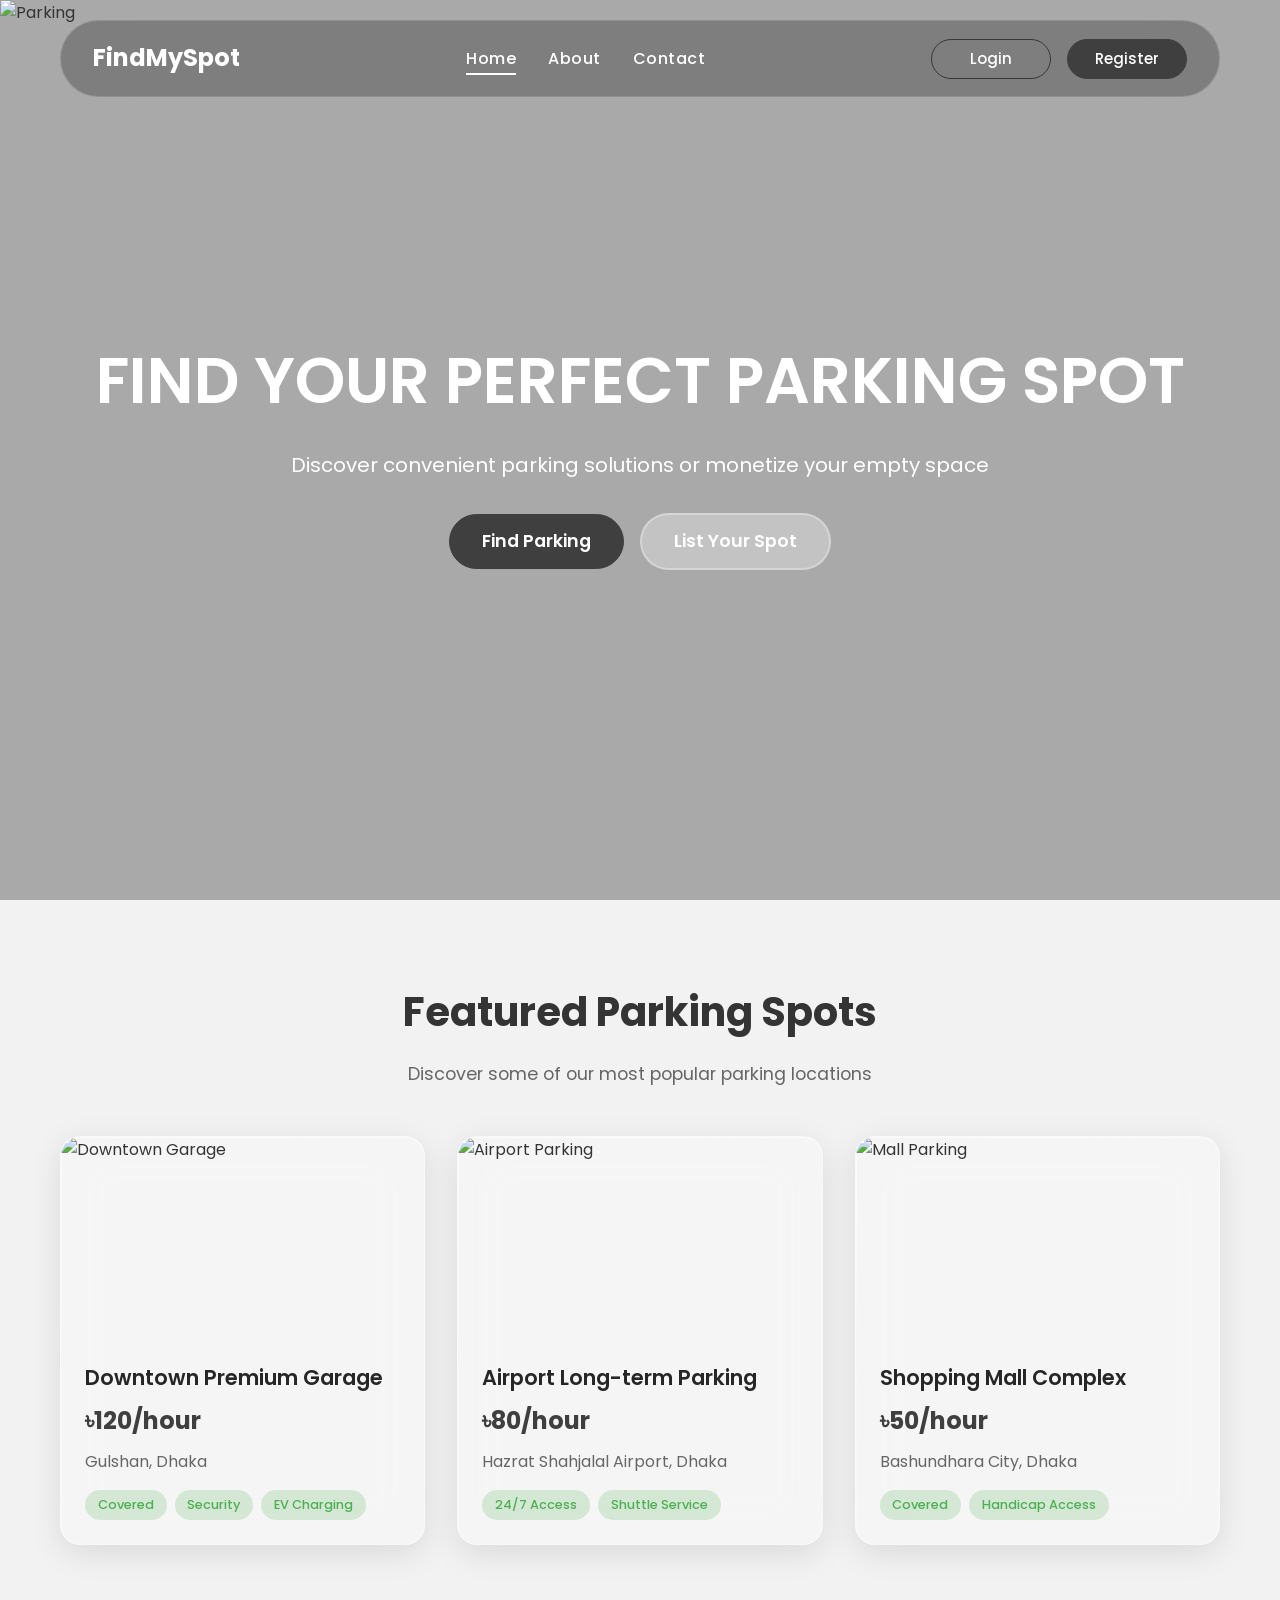
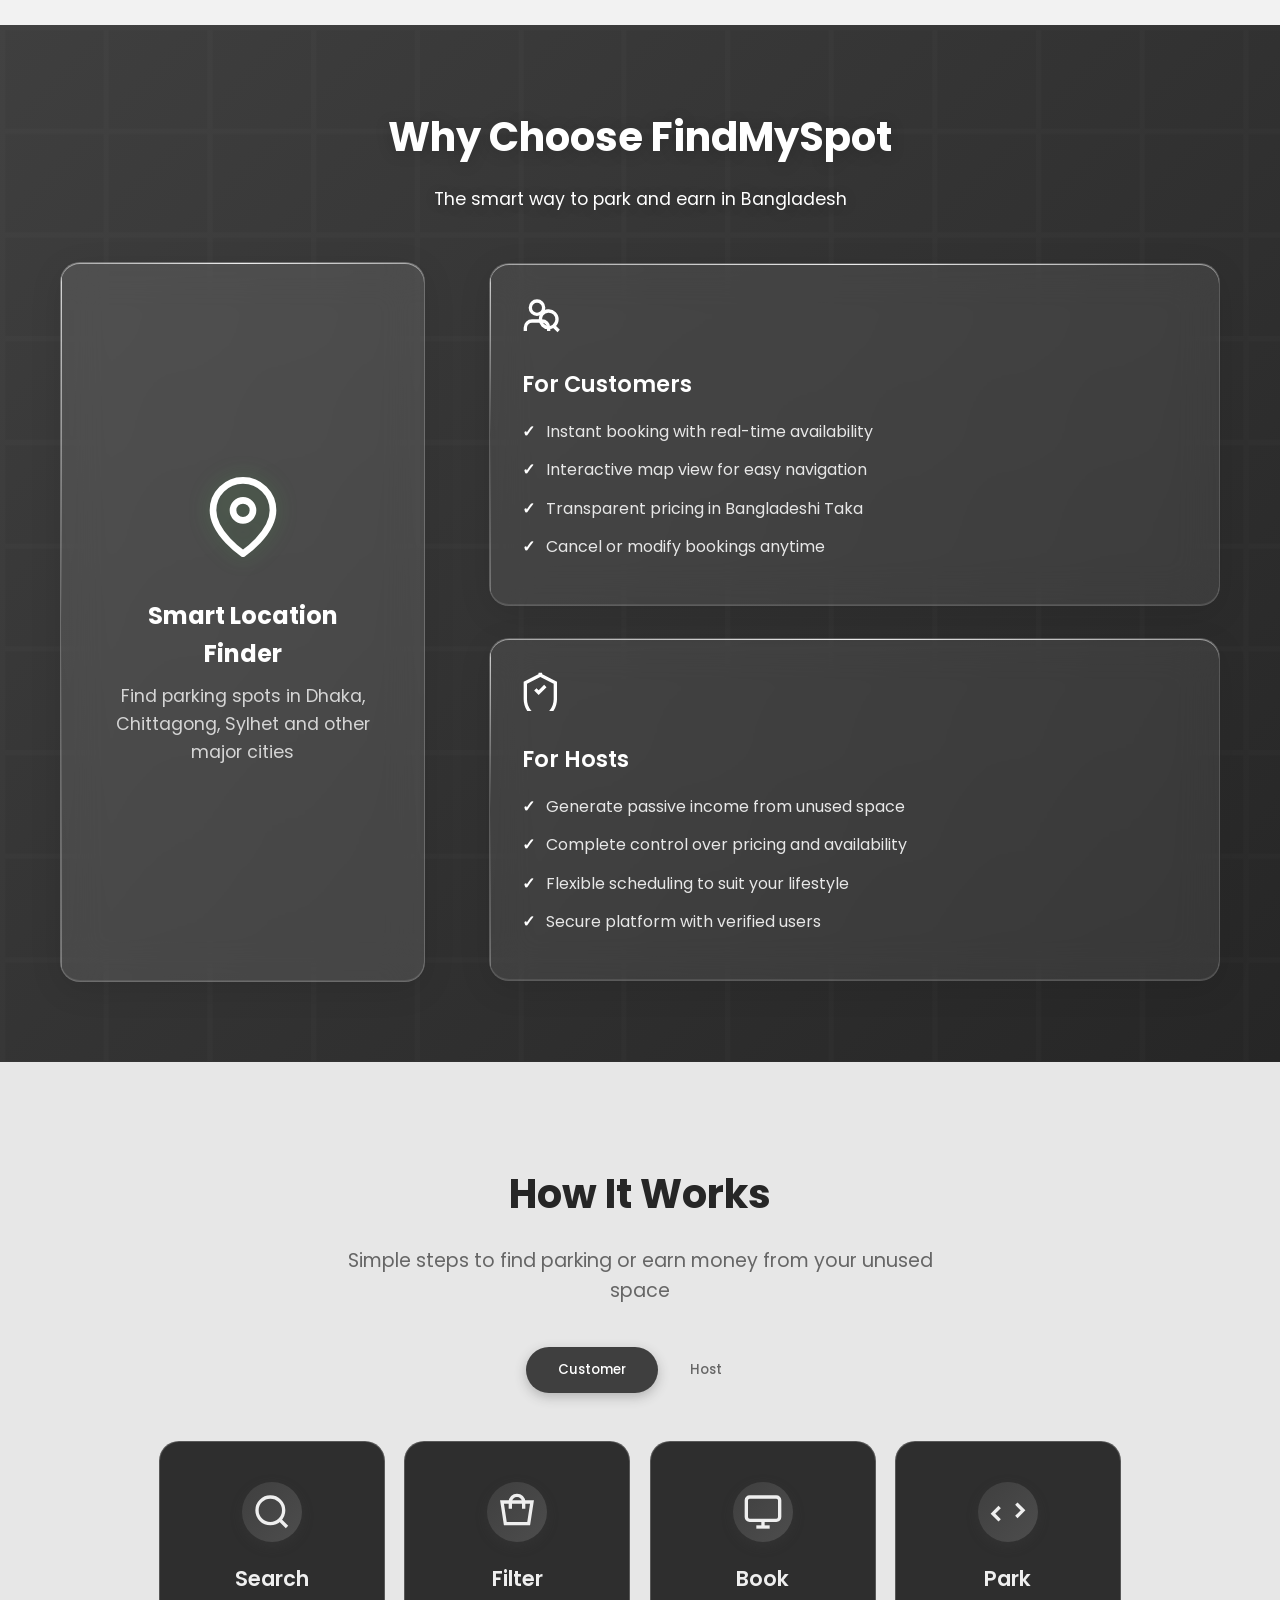
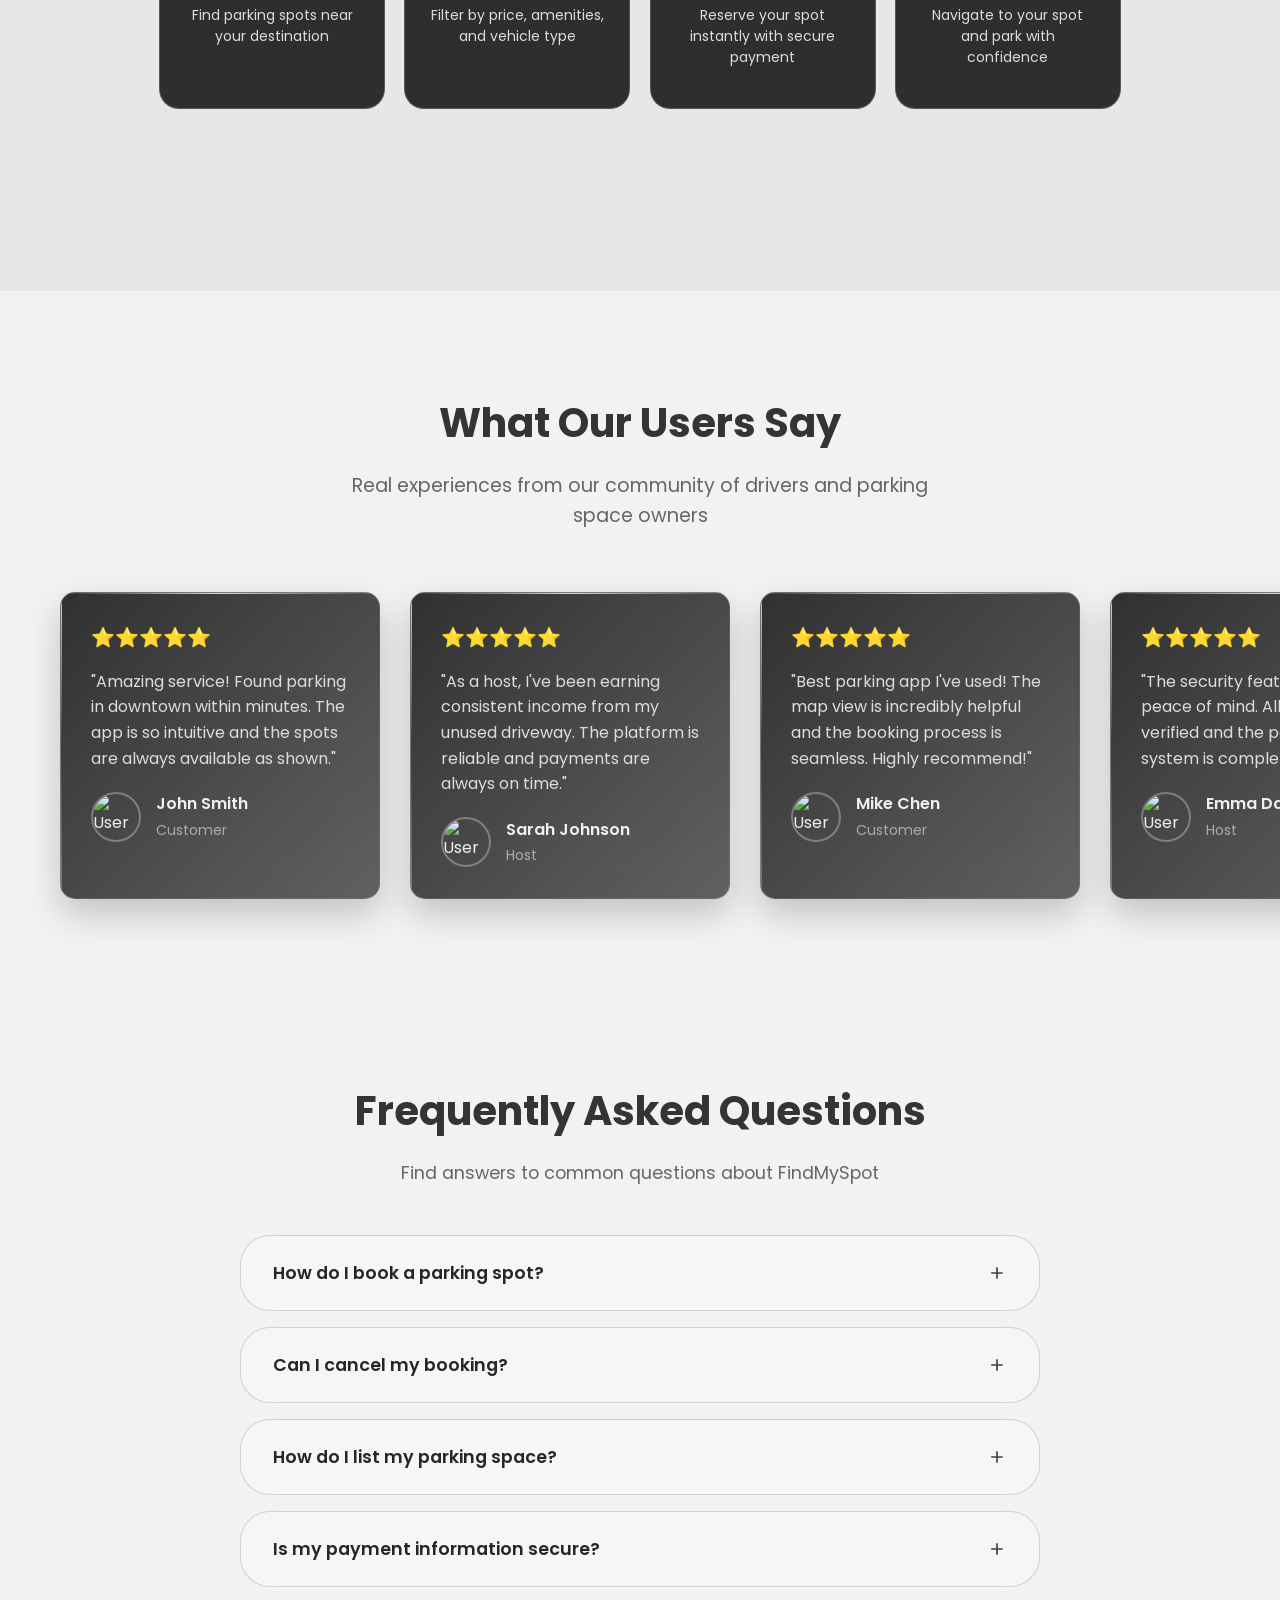
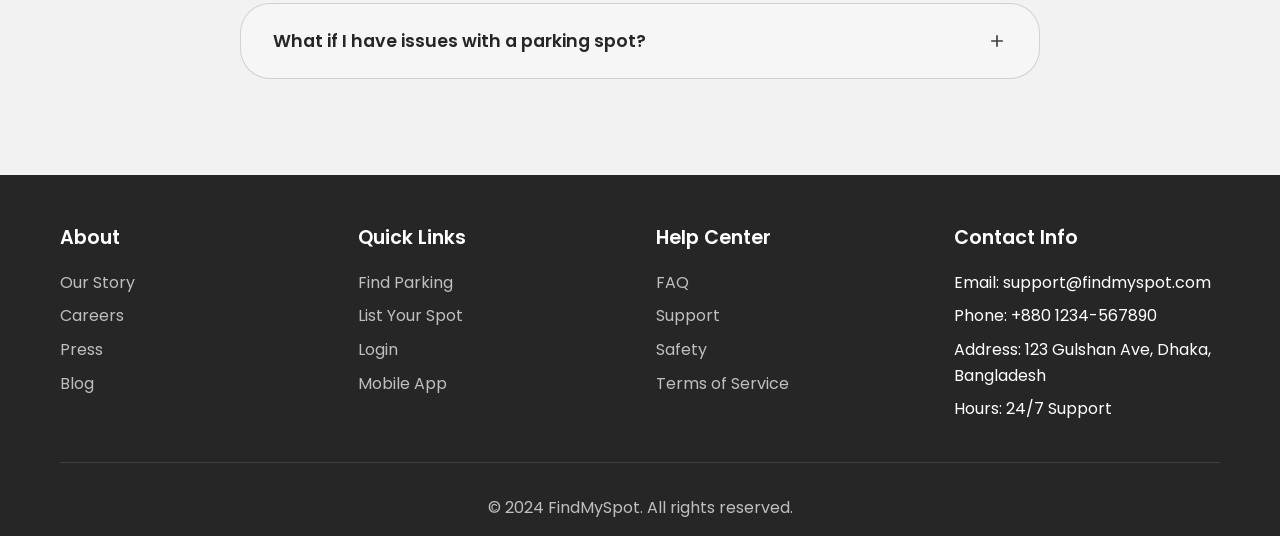
==== commit 3f9eff92: "Update index.html" ====
--- a/index.html
+++ b/index.html
@@ -32,9 +32,9 @@
                     <a href="register.html" class="btn btn-primary">Register</a>
                 </div>
                 <div class="hamburger" id="hamburger">
-                        <span></span>
-                        <span></span>
-                        <span></span>
+                    <span></span>
+                    <span></span>
+                    <span></span>
                 </div>
             </div>
         </div>
@@ -182,10 +182,8 @@
             <h2 class="section-title animate-on-scroll">How It Works</h2>
             <p class="section-subtitle animate-on-scroll">Simple steps to find parking or earn money from your unused space</p>
             <div class="toggle-container animate-on-scroll">
-                    <div style="display: flex; gap: 1rem; background: rgba(255,255,255,0.28); backdrop-filter: blur(26px); -webkit-backdrop-filter: blur(26px); border-radius: 50px; border: 1px solid rgba(255,255,255,0.3); padding: 8px 12px; box-shadow: 0 8px 32px rgba(0,0,0,0.08); align-items: center; justify-content: center; width: fit-content; margin: 0 auto;">
-                        <button class="toggle-btn active" data-role="customer" style="border-radius: 50px;">Customer</button>
-                        <button class="toggle-btn" data-role="host" style="border-radius: 50px;">Host</button>
-                    </div>
+                    <button class="toggle-btn active" data-role="customer">Customer</button>
+                    <button class="toggle-btn" data-role="host">Host</button>
                 </div>
             </div>
             <div class="workflow-content">
@@ -521,4 +519,4 @@
 
     <script src="js/main.js"></script>
 </body>
-</html>+</html>
--- a/css/style.css
+++ b/css/style.css
@@ -1,13 +1,4 @@
-@media (max-width: 900px) {
-  .sidebar-toggle {
-    display: flex !important;
-  }
-  .search-sidebar {
-    display: none !important;
-  }
-}
 /* Make Leaflet popup close (cross) button bigger, more visible, and easier to access */
-/* Slightly increase the size of the Leaflet popup close (cross) button */
 .leaflet-popup-close-button {
   width: 28px;
   height: 28px;
@@ -1133,7 +1124,6 @@
     padding-right: 20px;
 }
 
-
 .sidebar-toggle {
     display: none;
     position: fixed;
@@ -1152,18 +1142,6 @@
     box-shadow: 0 4px 12px rgba(0, 0, 0, 0.2);
 }
 
-@media (max-width: 900px) {
-  .sidebar-toggle {
-    display: flex;
-  }
-}
-
-@media (min-width: 901px) {
-  .sidebar-toggle {
-    display: none !important;
-  }
-}
-
 .search-sidebar {
     background: rgba(255, 255, 255, 0.3);
     backdrop-filter: blur(16px);
@@ -1177,7 +1155,7 @@
 }
 
 .sidebar-header {
-    display: none;
+    display: flex;
     justify-content: space-between;
     align-items: center;
     margin-bottom: 2rem;
@@ -3478,12 +3456,6 @@
         z-index: 1001;
         transition: left 0.3s ease;
         overflow-y: auto;
-        scrollbar-width: none; /* Firefox */
-    }
-
-    .search-sidebar::-webkit-scrollbar {
-        display: none; /* Chrome, Safari, Opera */
-    }
     }
     
     .search-sidebar.active {
@@ -3527,7 +3499,7 @@
         width: 100%;
         max-width: 300px;
     }
-
+}
 
 
 
@@ -3574,7 +3546,7 @@
         align-items: flex-start;
     }
     
-    .hero-search-bar {
+        .hero-search-bar {
         flex-direction: row !important;
         max-width: 75vw !important;
         min-width: 0 !important;
@@ -3653,4 +3625,4 @@
     .search-sidebar.active {
         left: 0;
     }
-}+}
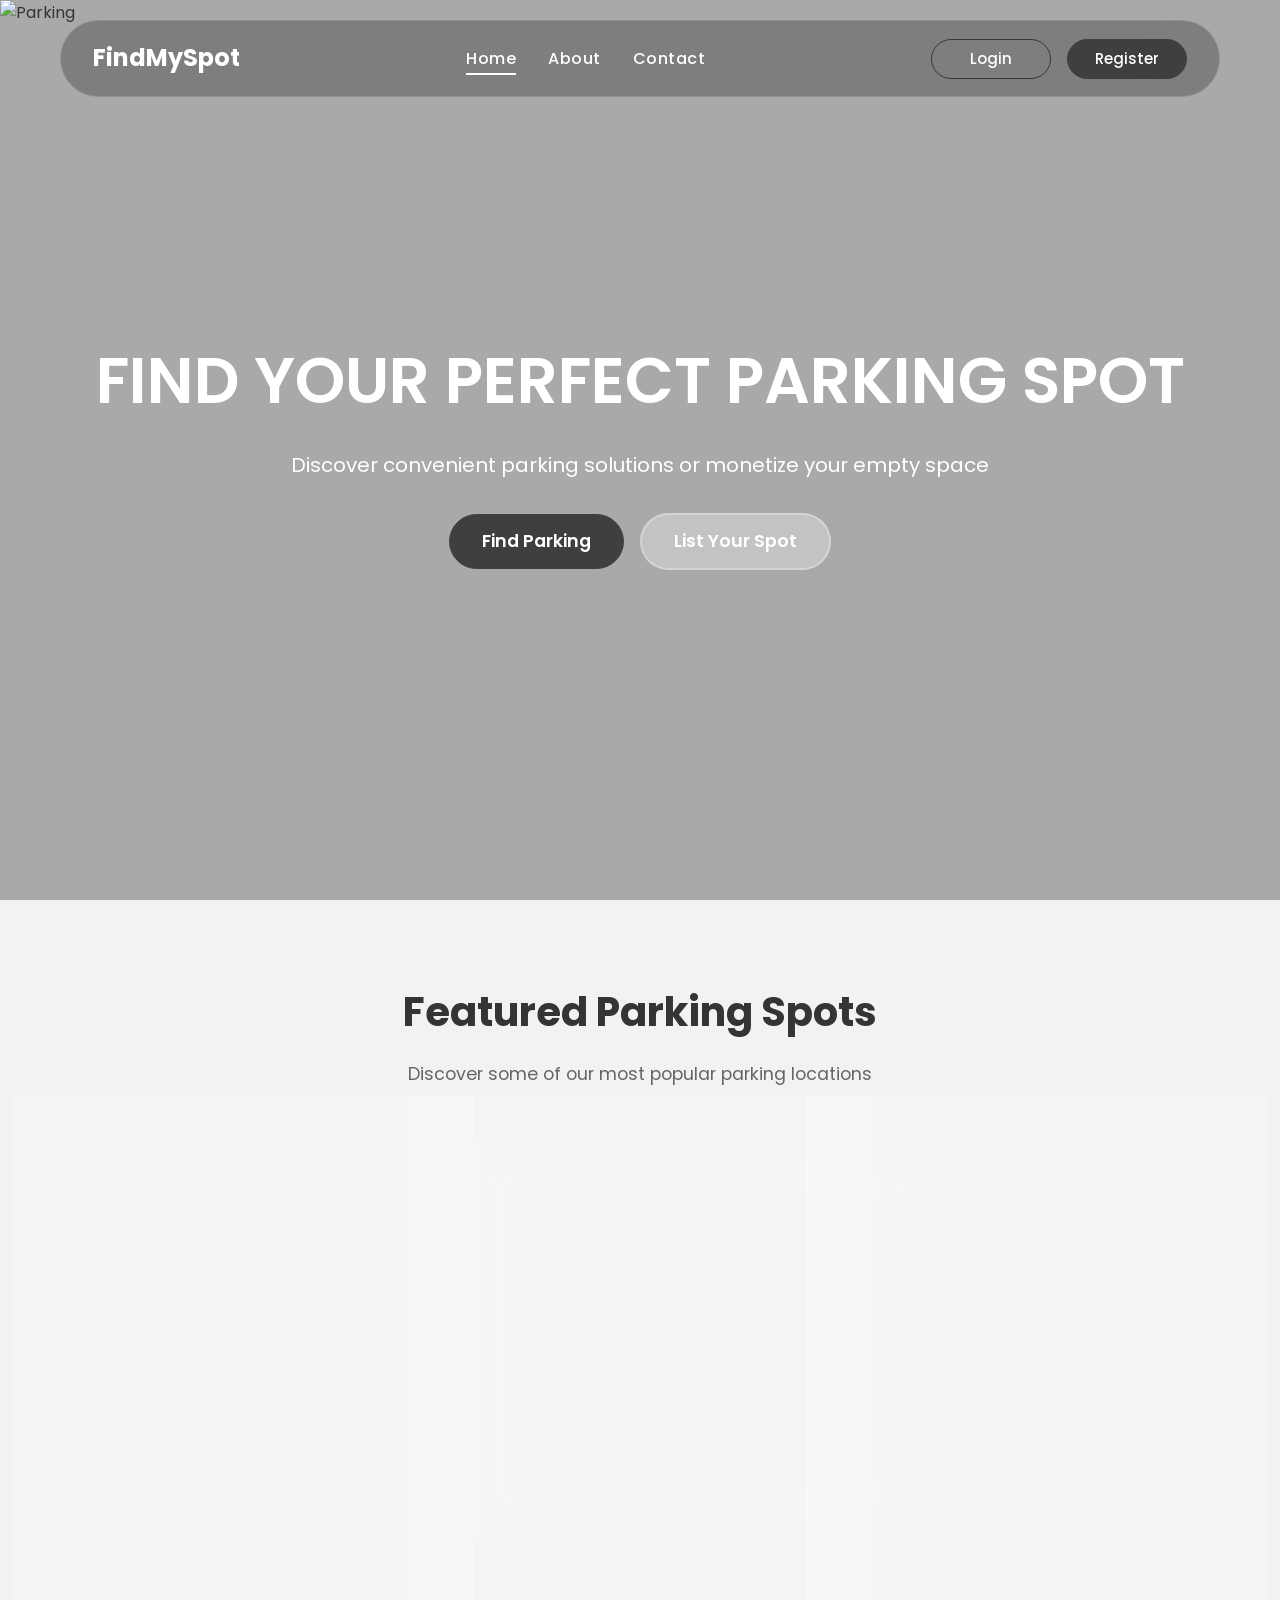
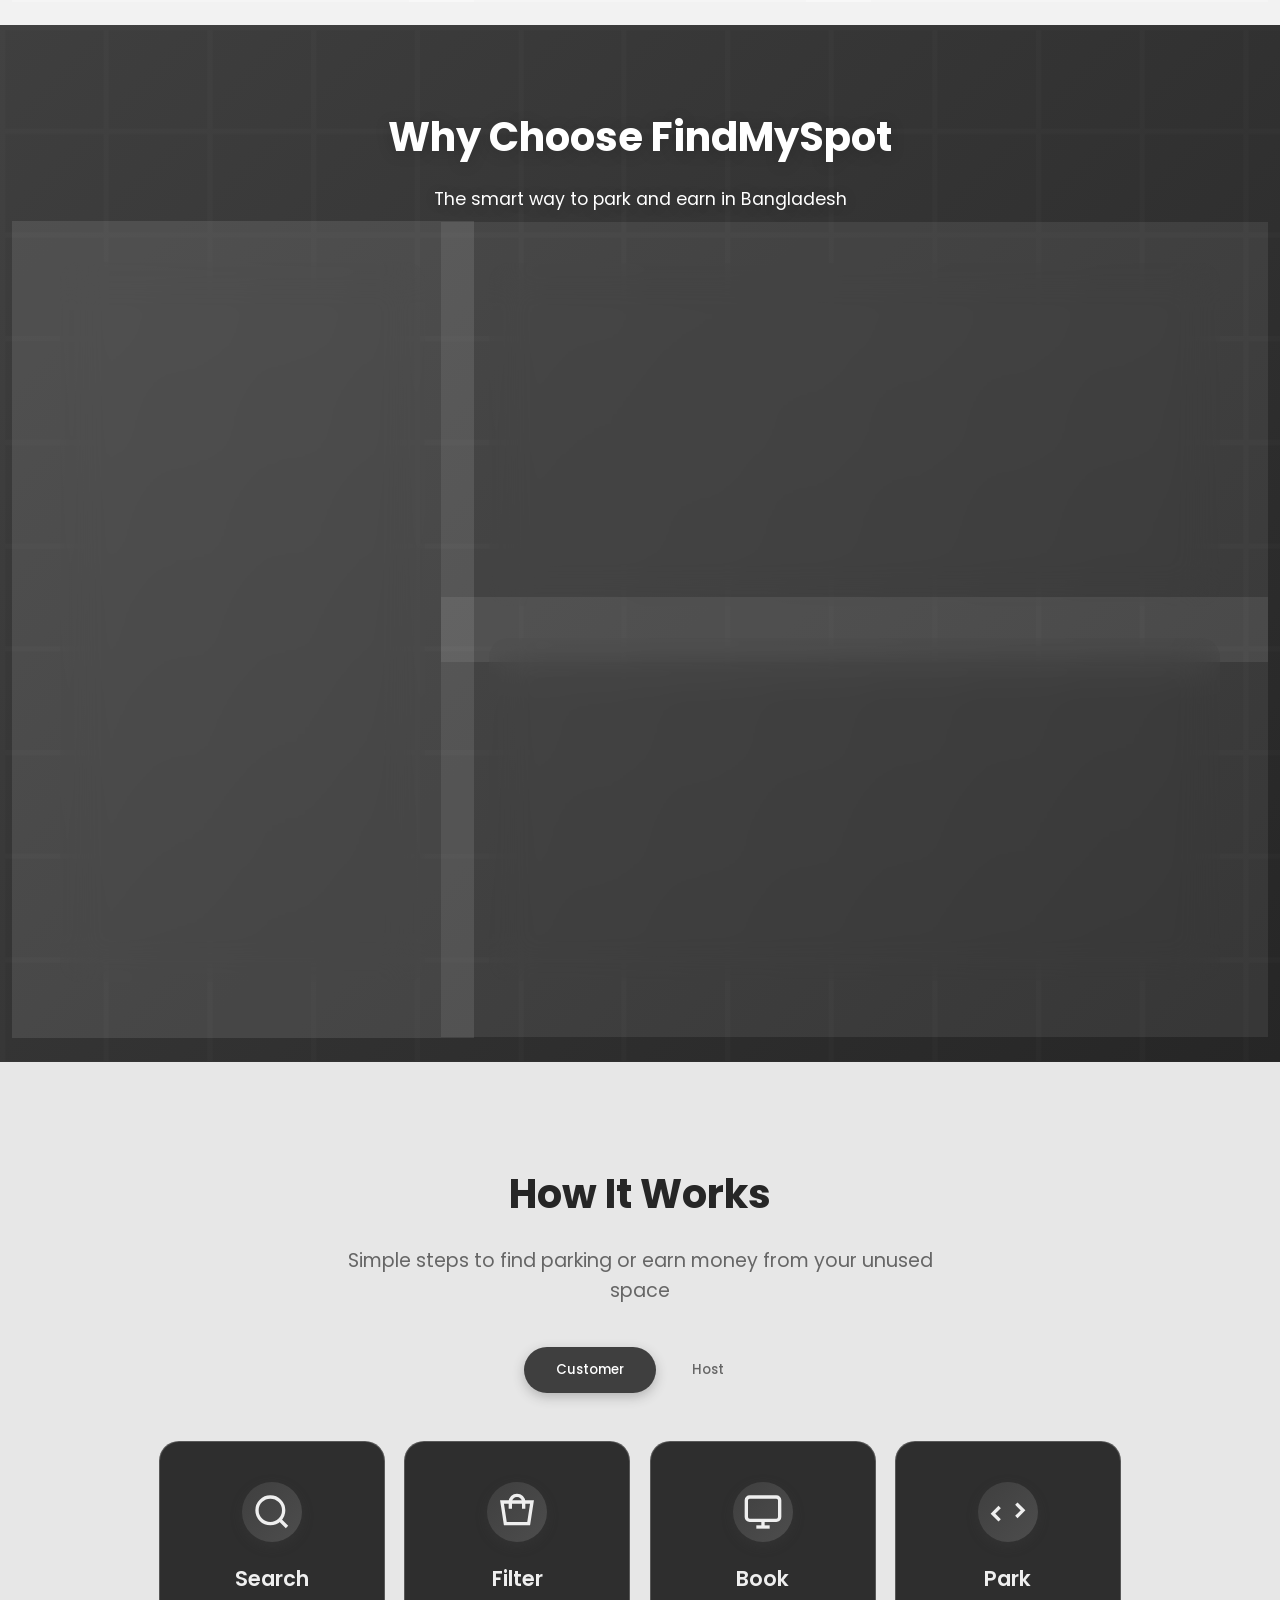
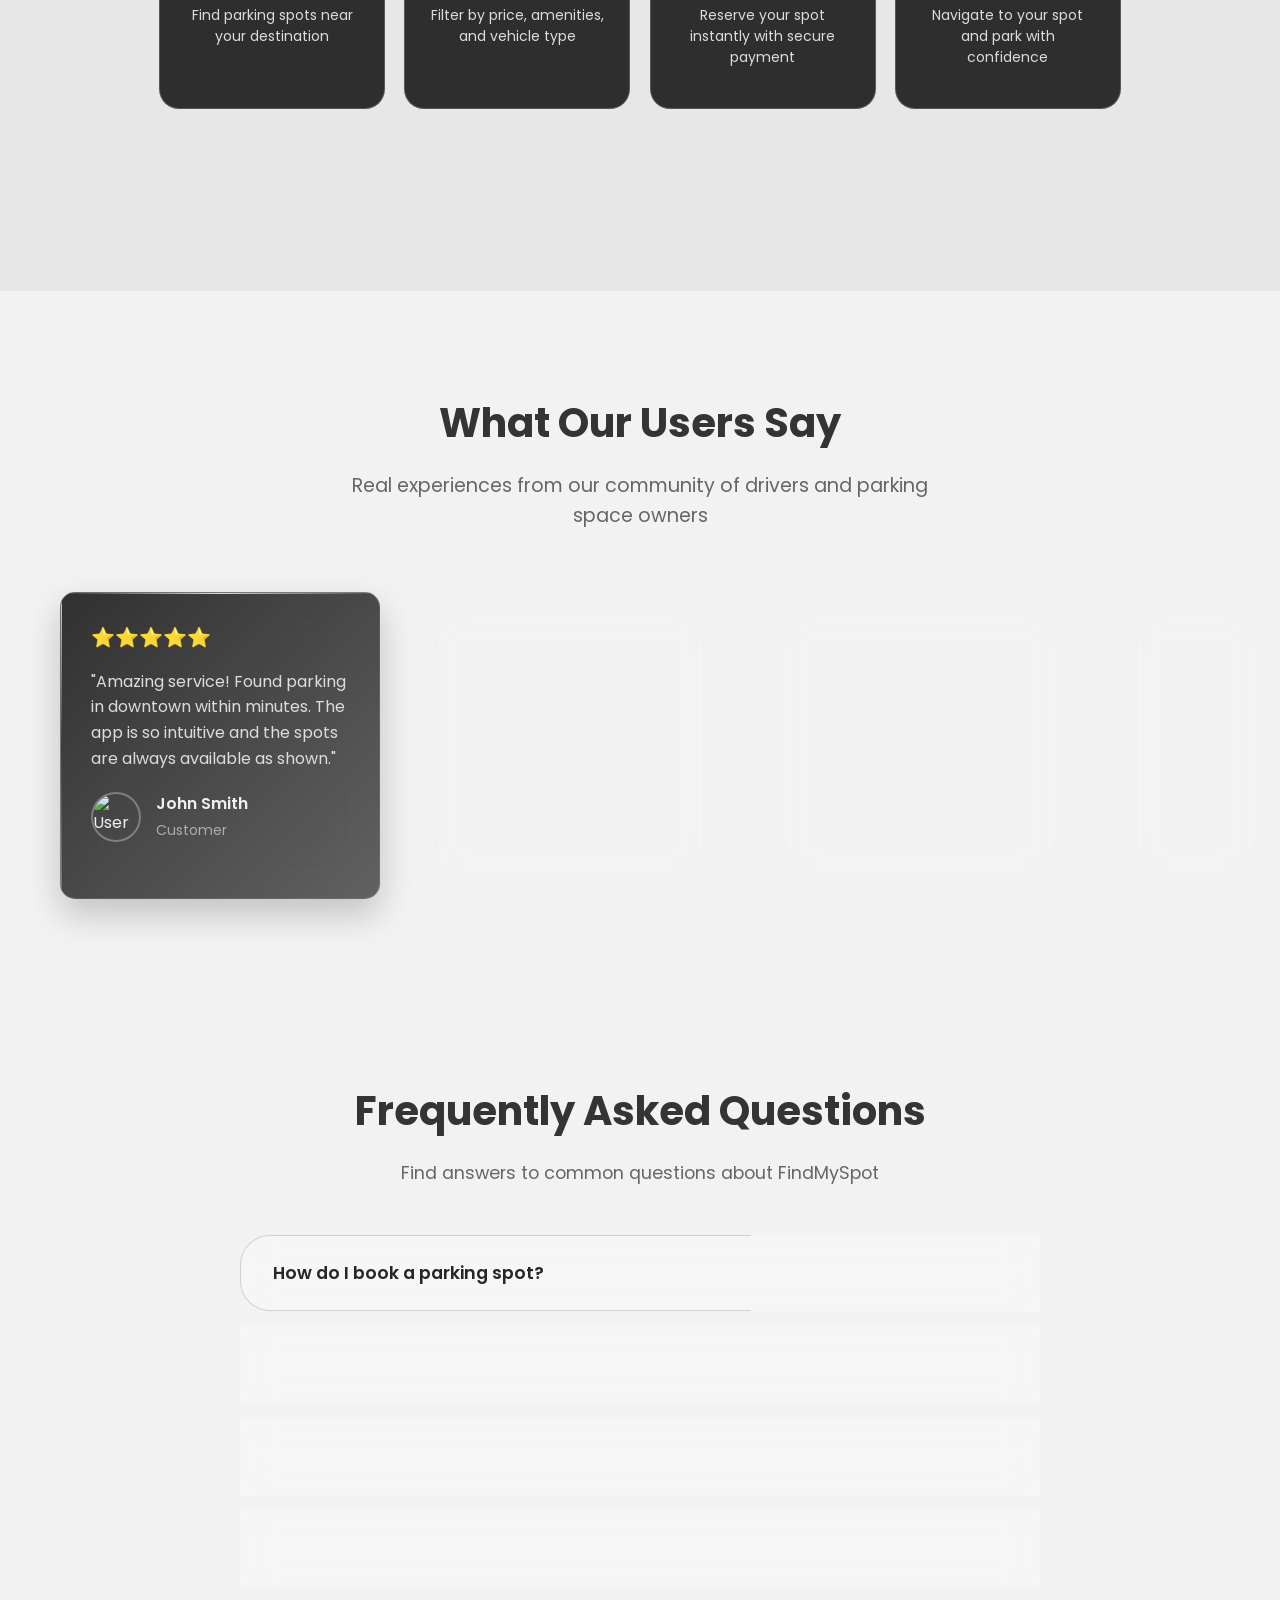
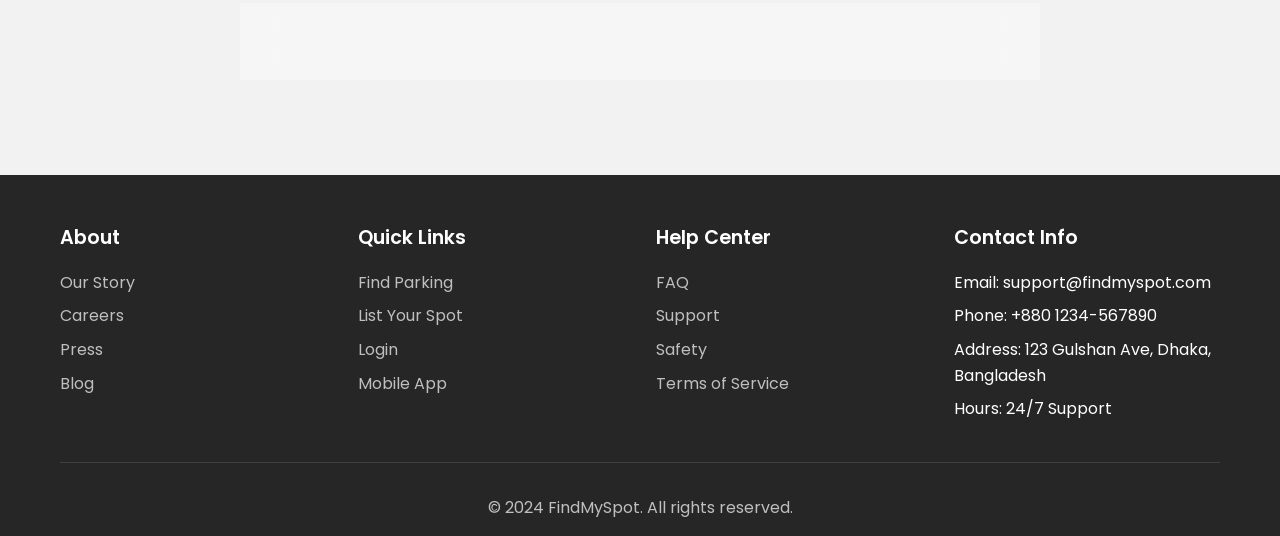
==== commit e8b5e94c: "Update index.html" ====
--- a/index.html
+++ b/index.html
@@ -182,8 +182,10 @@
             <h2 class="section-title animate-on-scroll">How It Works</h2>
             <p class="section-subtitle animate-on-scroll">Simple steps to find parking or earn money from your unused space</p>
             <div class="toggle-container animate-on-scroll">
-                    <button class="toggle-btn active" data-role="customer">Customer</button>
-                    <button class="toggle-btn" data-role="host">Host</button>
+                    <div class="toggle-pill glass-pill">
+                        <button class="toggle-btn active" data-role="customer">Customer</button>
+                        <button class="toggle-btn" data-role="host">Host</button>
+                    </div>
                 </div>
             </div>
             <div class="workflow-content">
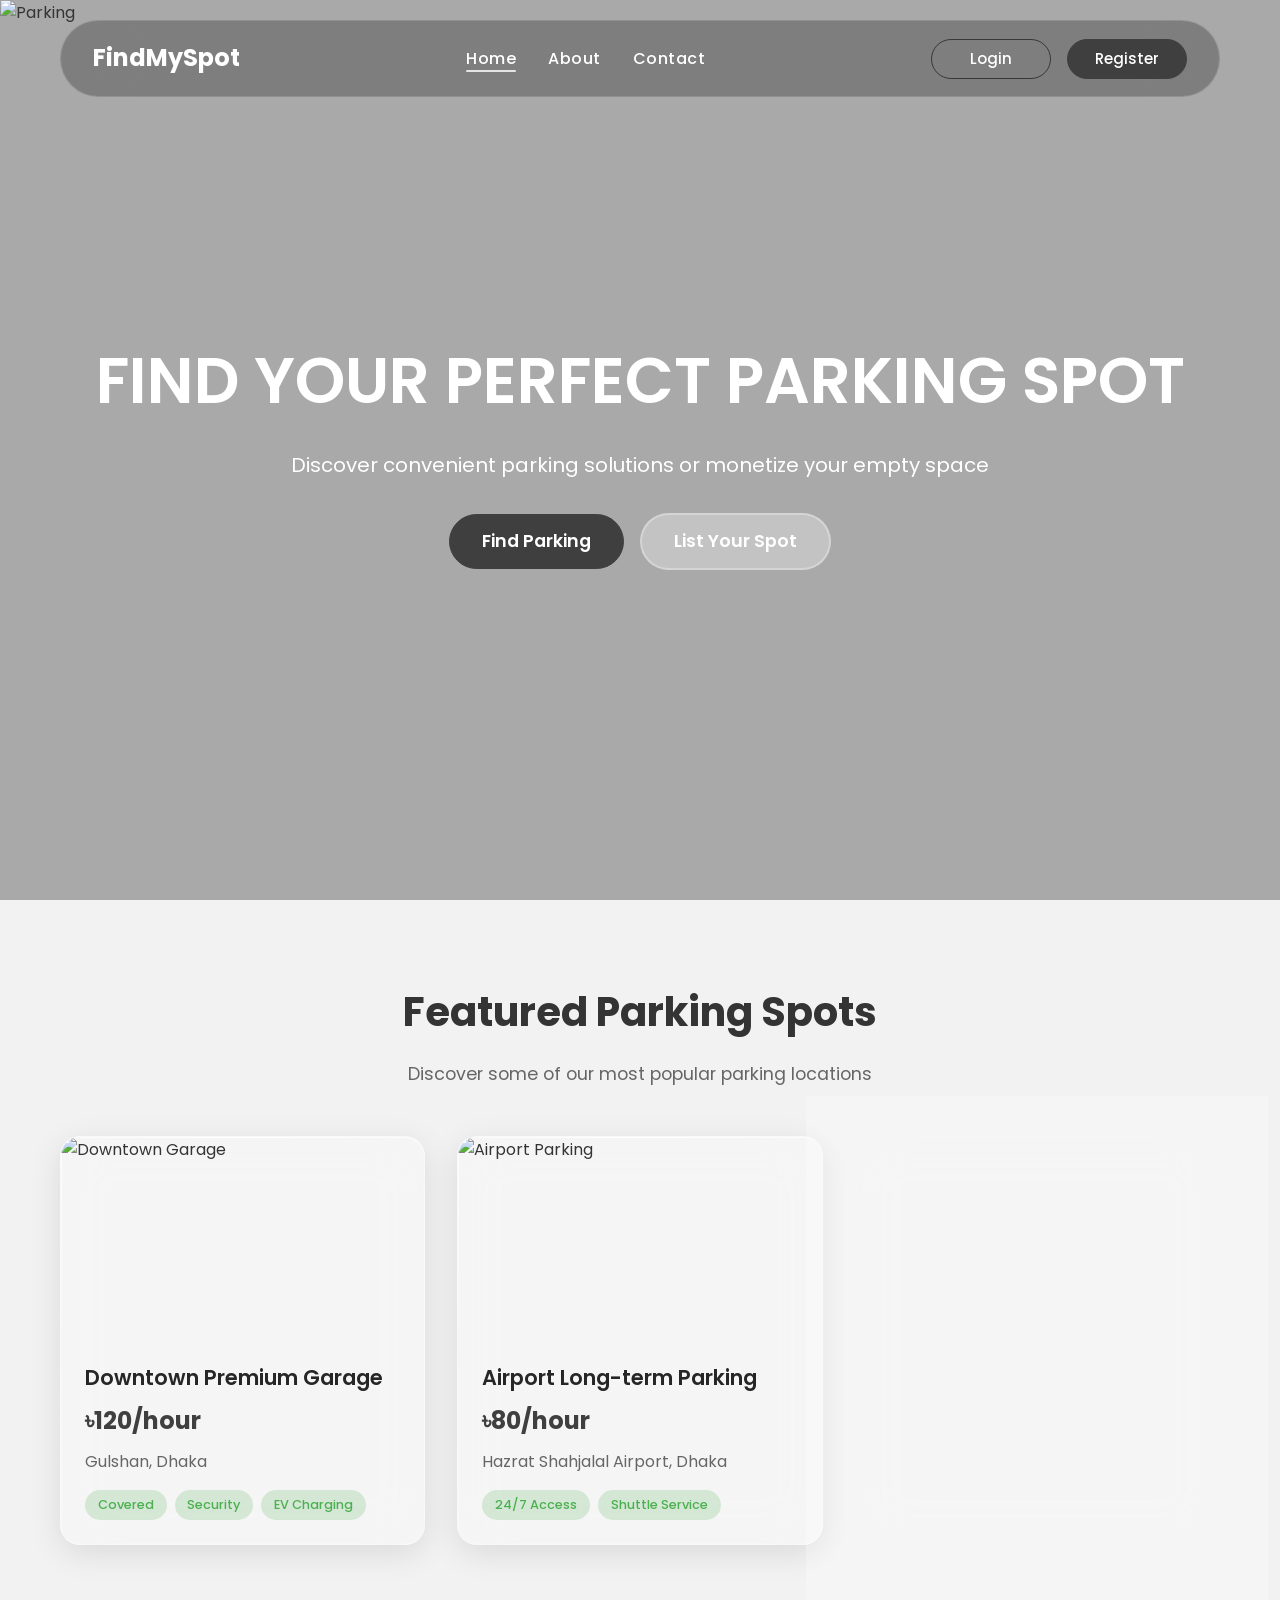
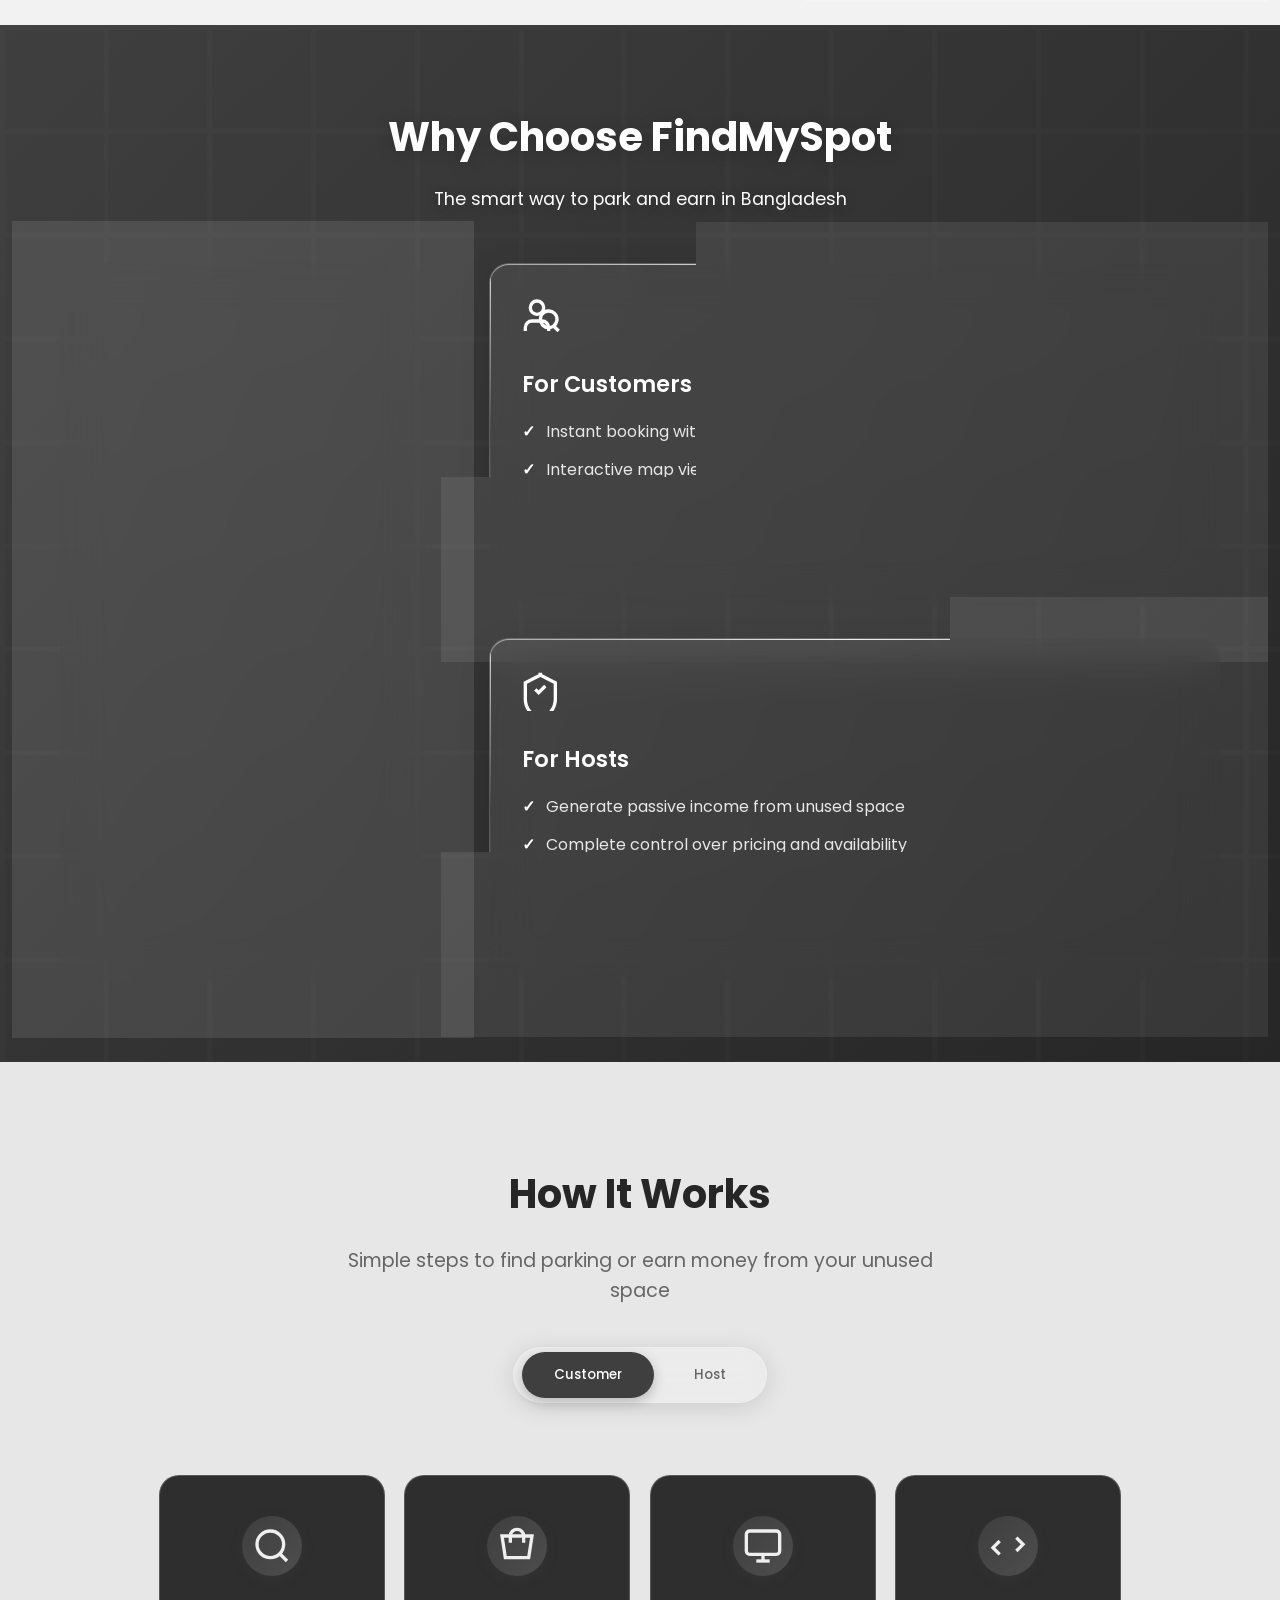
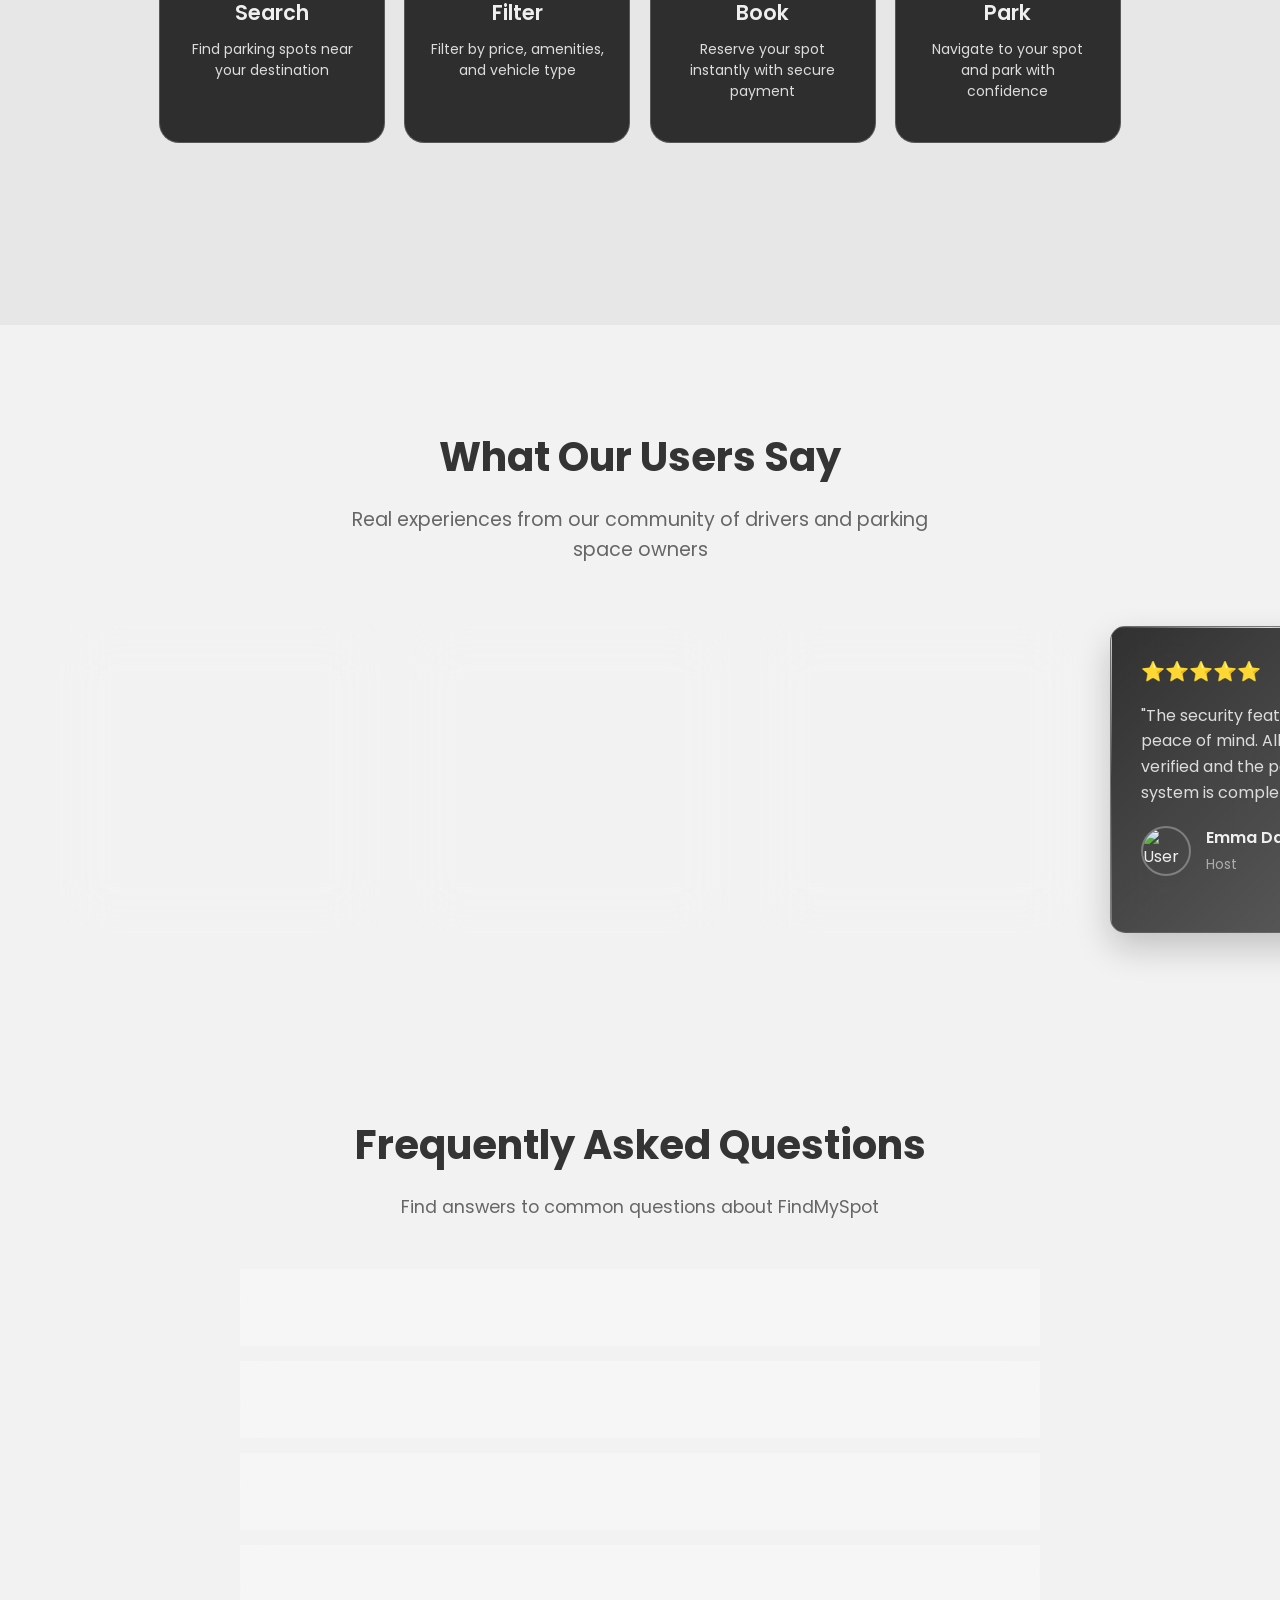
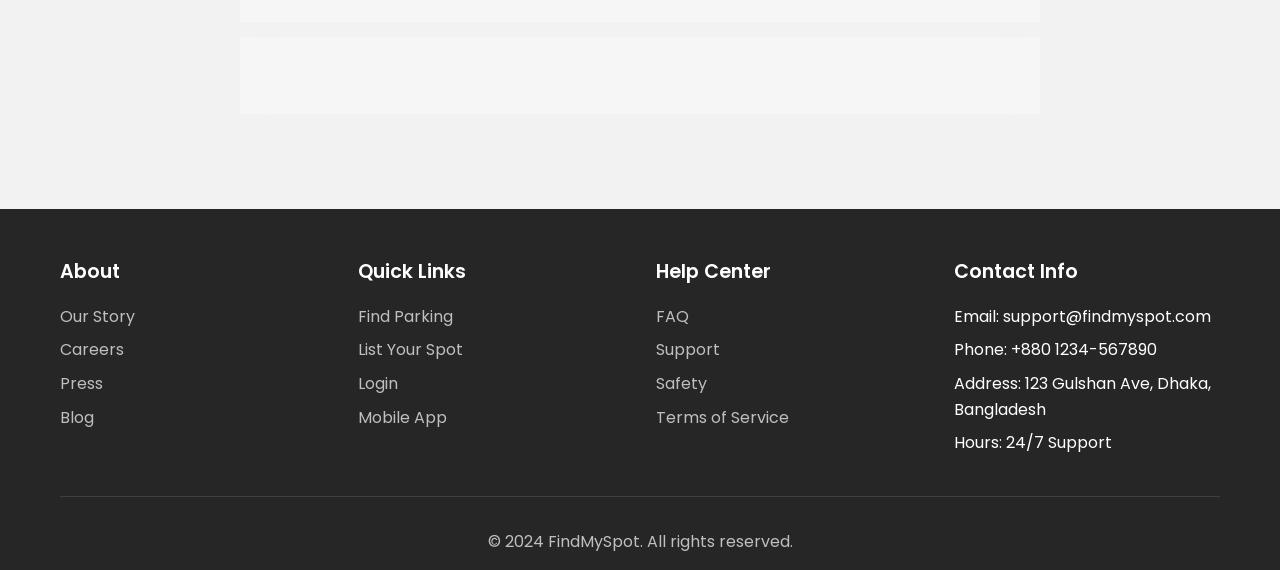
==== commit b9d3da8b: "Update index.html" ====
--- a/index.html
+++ b/index.html
@@ -31,7 +31,7 @@
                     <a style="color:#ffffff; border: 1px solid rgba(38, 38, 38, 0.8);" href="login.html" class="btn btn-ghost">Login</a>
                     <a href="register.html" class="btn btn-primary">Register</a>
                 </div>
-                <div class="hamburger" id="hamburger">
+                <div class="hamburger" id="hamburger" >
                     <span></span>
                     <span></span>
                     <span></span>
@@ -51,7 +51,7 @@
                 <h1 class="hero-title" >FIND YOUR PERFECT PARKING SPOT</h1>
                 <p class="hero-subtitle">Discover convenient parking solutions or monetize your empty space</p>
                 <div class="hero-buttons">
-                    <a href="search.html" class="btn btn-primary btn-glow">Find Parking</a>
+                    <a href="register.html" class="btn btn-primary btn-glow">Find Parking</a>
                     <a href="register.html" class="btn btn-ghost btn-glow">List Your Spot</a>
                 </div>
             </div>
--- a/css/style.css
+++ b/css/style.css
@@ -174,12 +174,14 @@
 .nav-link::after {
     content: '';
     position: absolute;
-    bottom: -5px;
     left: 0;
+    bottom: -2px;
     width: 0;
     height: 2px;
-    background: #ffffff;
-    transition: width 0.3s ease;
+    background: #fff;
+    transition: width 0.3s ease, opacity 0.3s ease;
+    opacity: 0.8;
+    border-radius: 2px;
 }
 
 .nav-link:hover::after,
@@ -1535,6 +1537,21 @@
     display: flex;
     justify-content: center;
     margin-bottom: 30px;
+}
+
+/* Pill-shaped glassy background for toggle buttons */
+.toggle-pill.glass-pill {
+    display: flex;
+    gap: 0.5rem;
+    background: rgba(255,255,255,0.18);
+    border-radius: 999px;
+    box-shadow: 0 4px 24px rgba(0,0,0,0.12);
+    padding: 0.25rem 0.5rem;
+    backdrop-filter: blur(12px);
+    border: 1px solid rgba(255,255,255,0.22);
+    align-items: center;
+    justify-content: center;
+    margin-bottom: 1.5rem;
 }
 
 .login-form {
@@ -3335,21 +3352,23 @@
         display: flex;
         position: absolute;
         top: 100%;
-        left: 50%;
-        transform: translateX(-50%);
-        width: 90vw;
-        max-width: 350px;
-        min-width: 220px;
-        background: rgba(30, 30, 30, 0.75);
+        left: 0;
+        right: 0;
+        width: 100%;
+        max-width: none;
+        min-width: 0;
+        margin: 0 auto;
+        background: rgba(20, 20, 20, 0.92);
         backdrop-filter: blur(36px) saturate(180%);
         -webkit-backdrop-filter: blur(36px) saturate(180%);
         flex-direction: column;
         align-items: center;
         padding: 2rem 0 1.5rem 0;
-        border-radius: 20px;
+        border-radius: 32px;
         border: 1px solid rgba(255, 255, 255, 0.18);
         box-shadow: 0 8px 32px rgba(0, 0, 0, 0.18);
         z-index: 2000;
+        margin-top: 1.5rem;
     }
     .nav-menu.active .nav-link,
     .nav-menu.active .user-actions.mobile .btn,
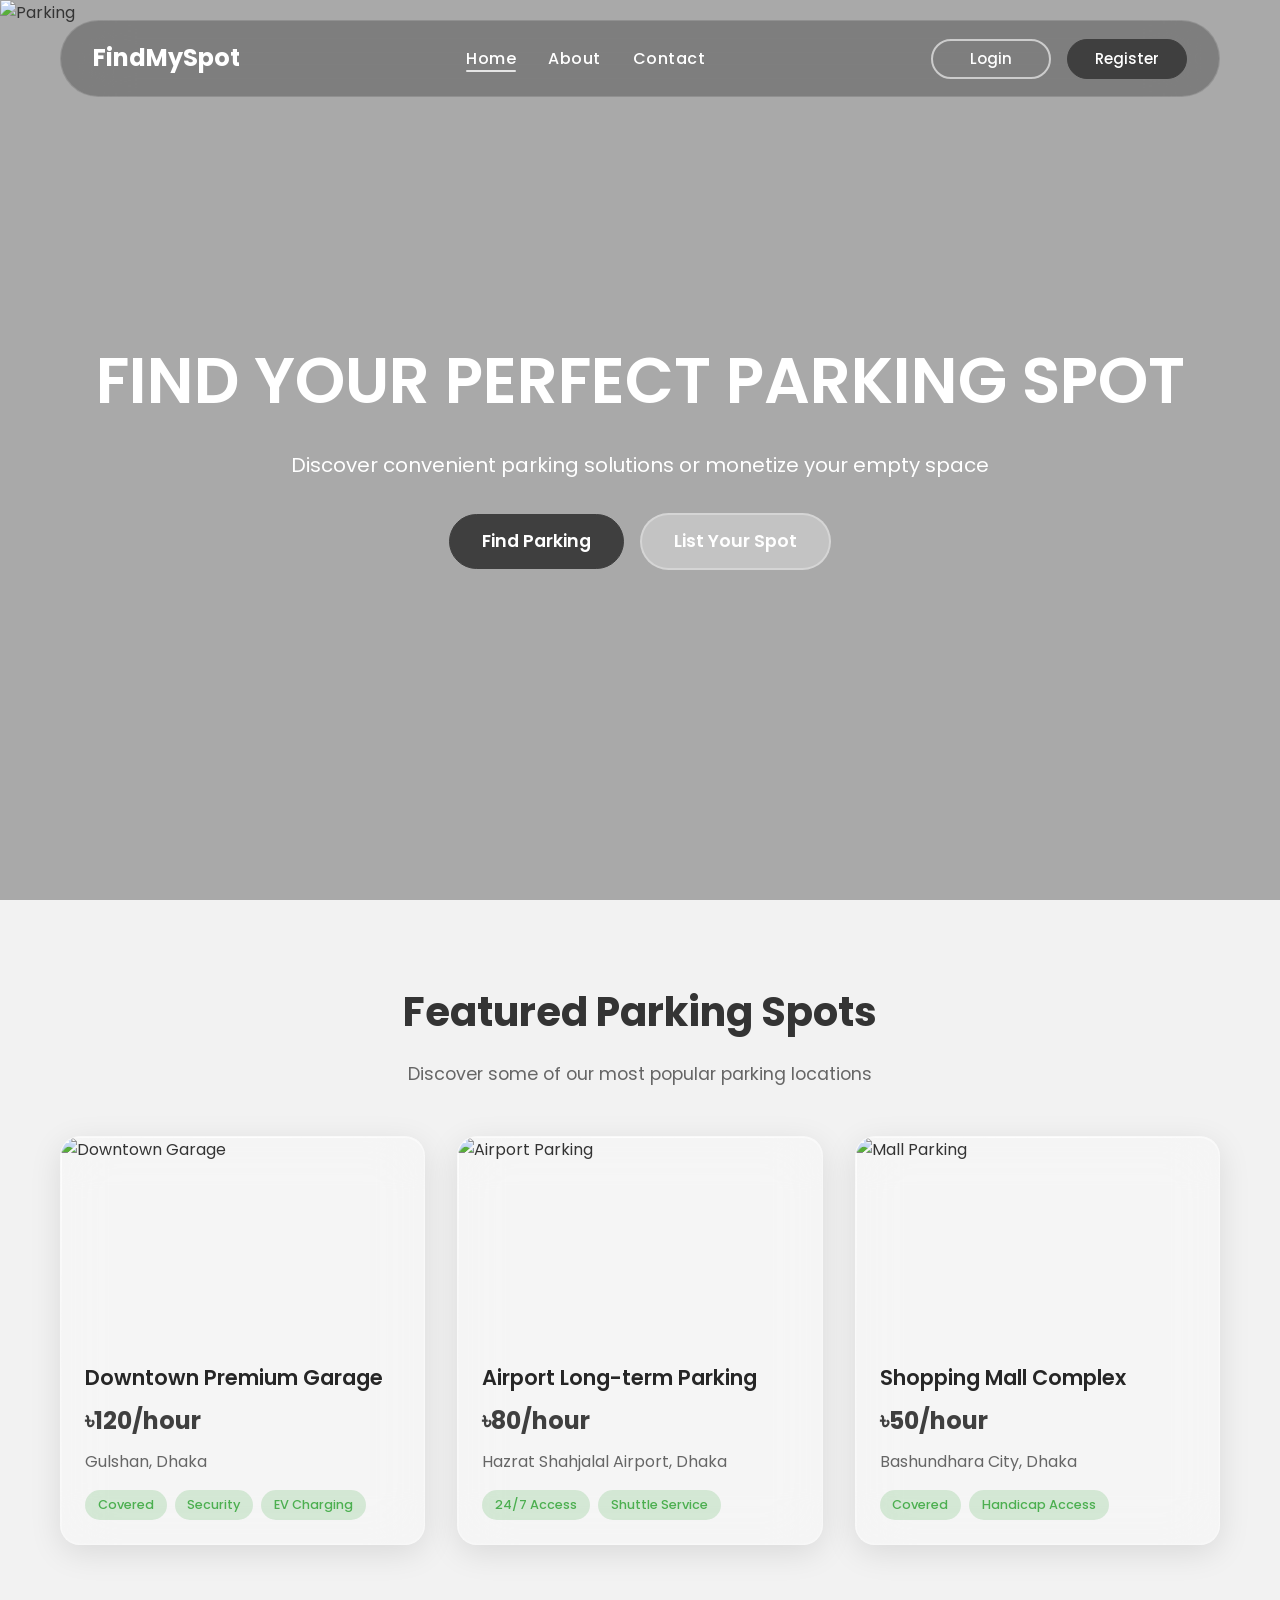
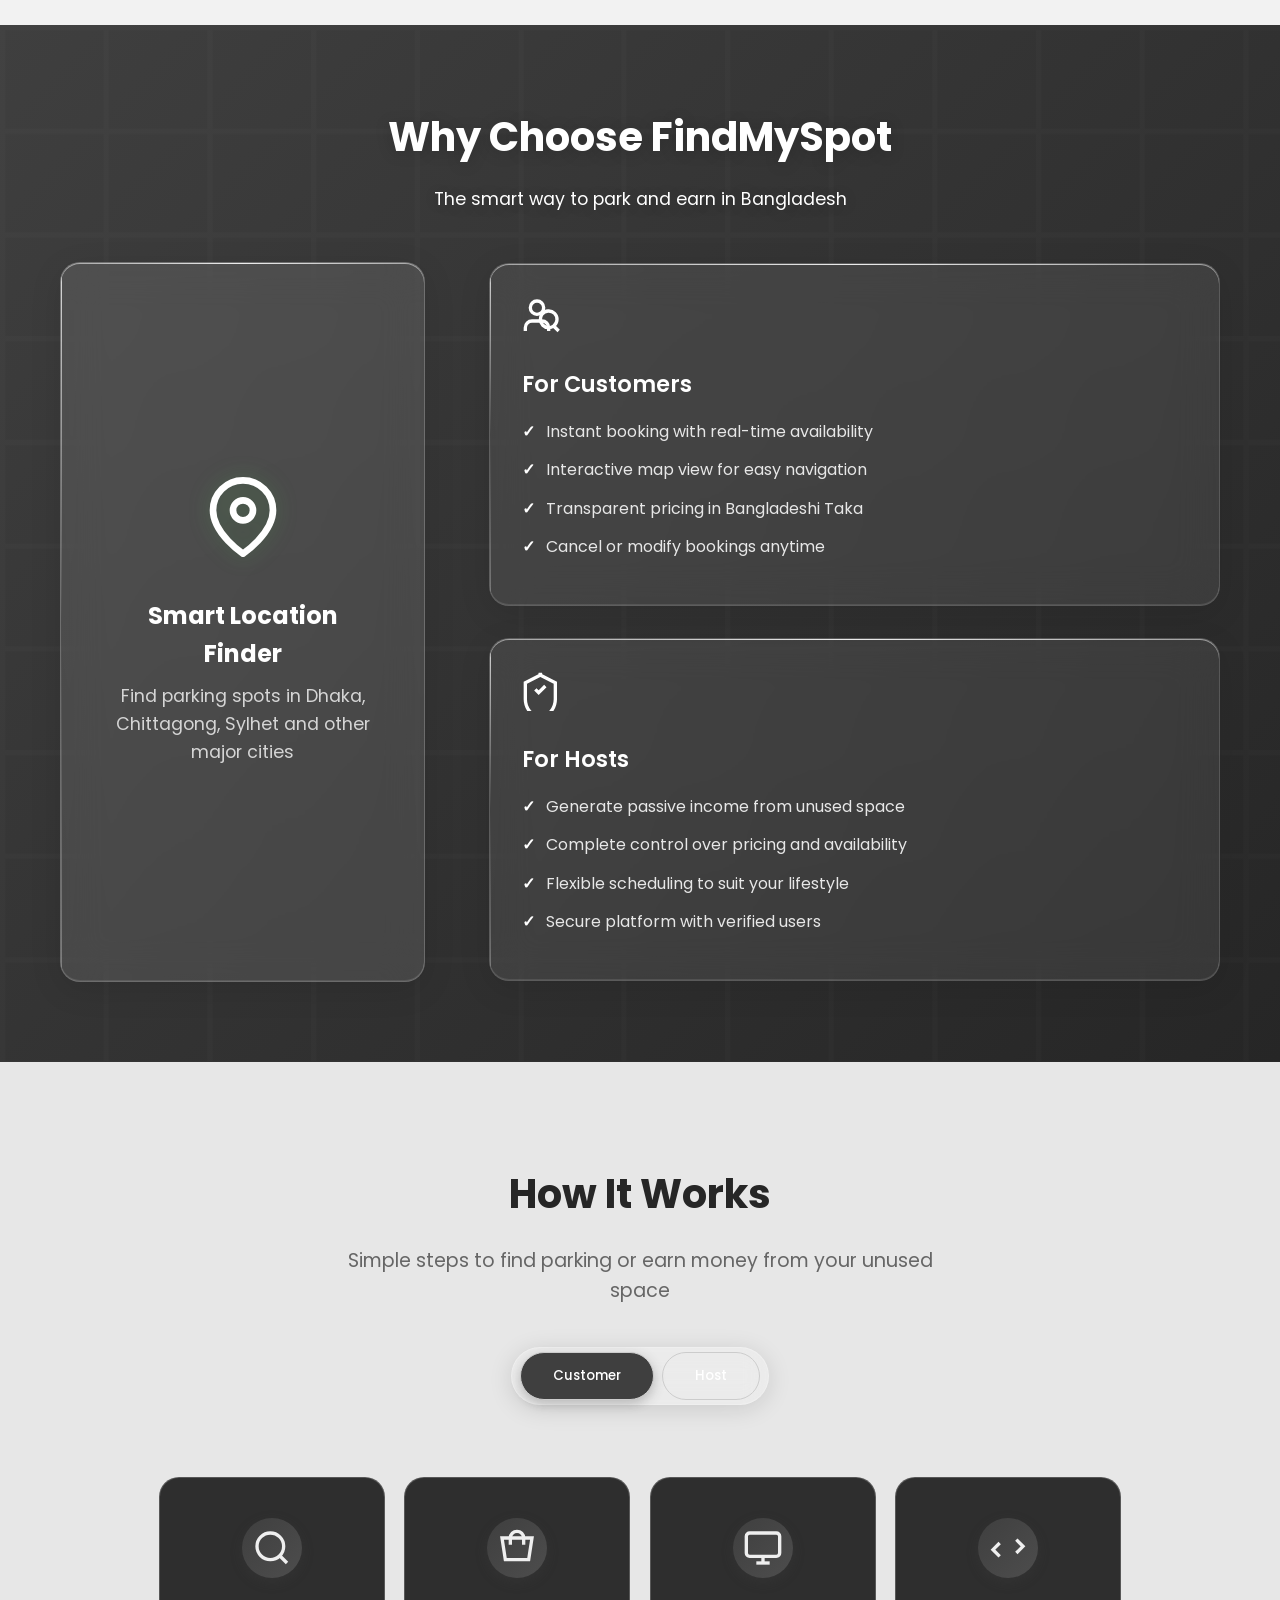
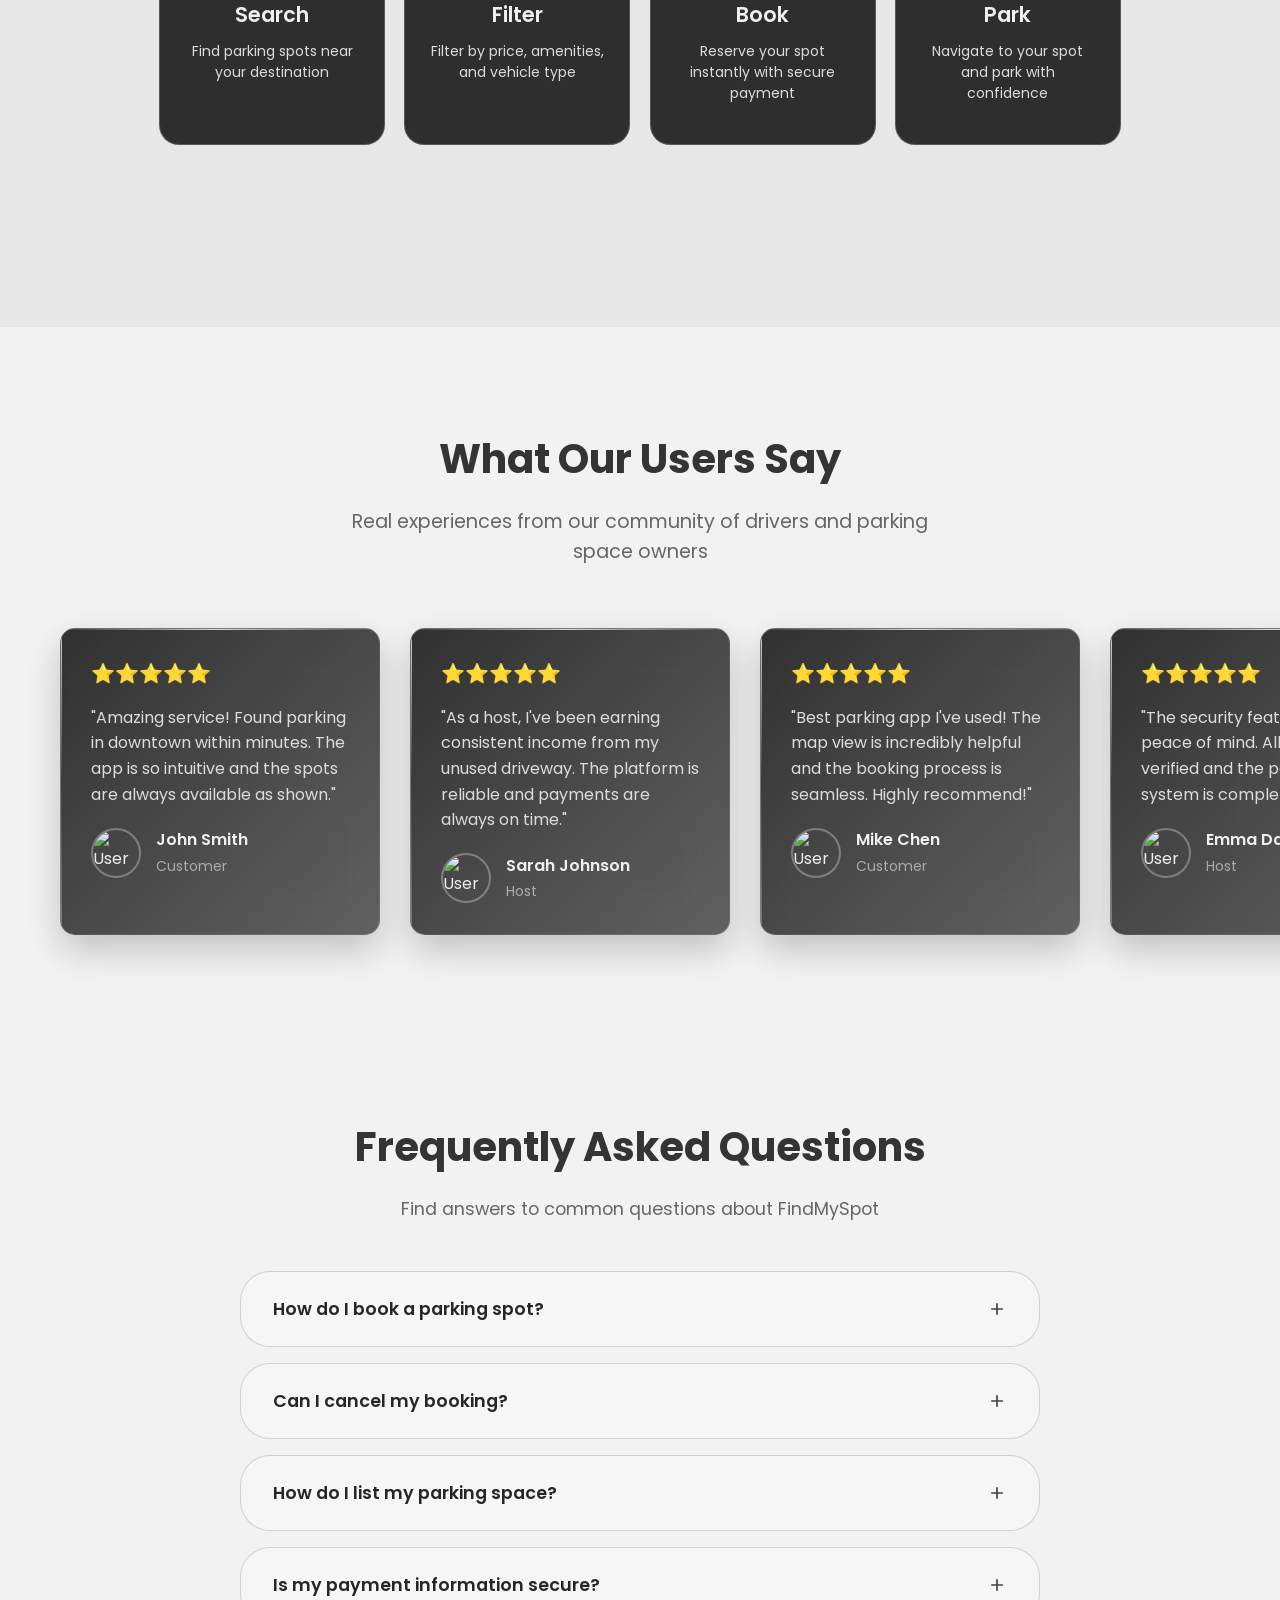
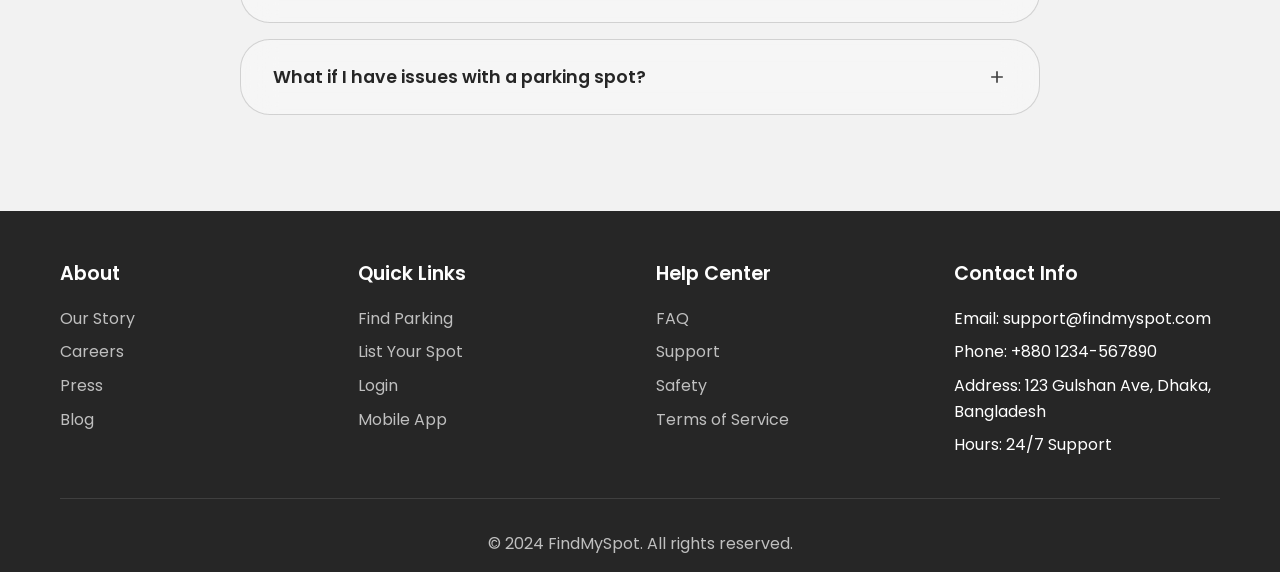
==== commit 4131e603: "Update index.html" ====
--- a/index.html
+++ b/index.html
@@ -23,15 +23,15 @@
                         <li><a href="#contact" class="nav-link">Contact</a></li>
                     </ul>
                     <div class="auth-buttons mobile">
-                        <a style="color:#ffffff; border: 1px solid rgba(38, 38, 38, 0.8);" href="login.html" class="btn btn-ghost">Login</a>
+                        <a style="color:#ffffff; border: 1.5px solid #cccccc;" href="login.html" class="btn btn-ghost">Login</a>
                         <a href="register.html" class="btn btn-primary">Register</a>
                     </div>
                 </nav>
                 <div class="auth-buttons desktop">
-                    <a style="color:#ffffff; border: 1px solid rgba(38, 38, 38, 0.8);" href="login.html" class="btn btn-ghost">Login</a>
+                    <a style="color:#ffffff; border: 2px solid #cccccc;" href="login.html" class="btn btn-ghost">Login</a>
                     <a href="register.html" class="btn btn-primary">Register</a>
                 </div>
-                <div class="hamburger" id="hamburger" >
+                <div class="hamburger" id="hamburger" style="border-radius: 8px; padding: 4px;">
                     <span></span>
                     <span></span>
                     <span></span>
@@ -183,8 +183,8 @@
             <p class="section-subtitle animate-on-scroll">Simple steps to find parking or earn money from your unused space</p>
             <div class="toggle-container animate-on-scroll">
                     <div class="toggle-pill glass-pill">
-                        <button class="toggle-btn active" data-role="customer">Customer</button>
-                        <button class="toggle-btn" data-role="host">Host</button>
+                        <button class="toggle-btn active" data-role="customer" style="color:#ffffff; border: 1.5px solid #cccccc;">Customer</button>
+                        <button class="toggle-btn" data-role="host" style="color:#ffffff; border: 1.5px solid #cccccc;">Host</button>
                     </div>
                 </div>
             </div>
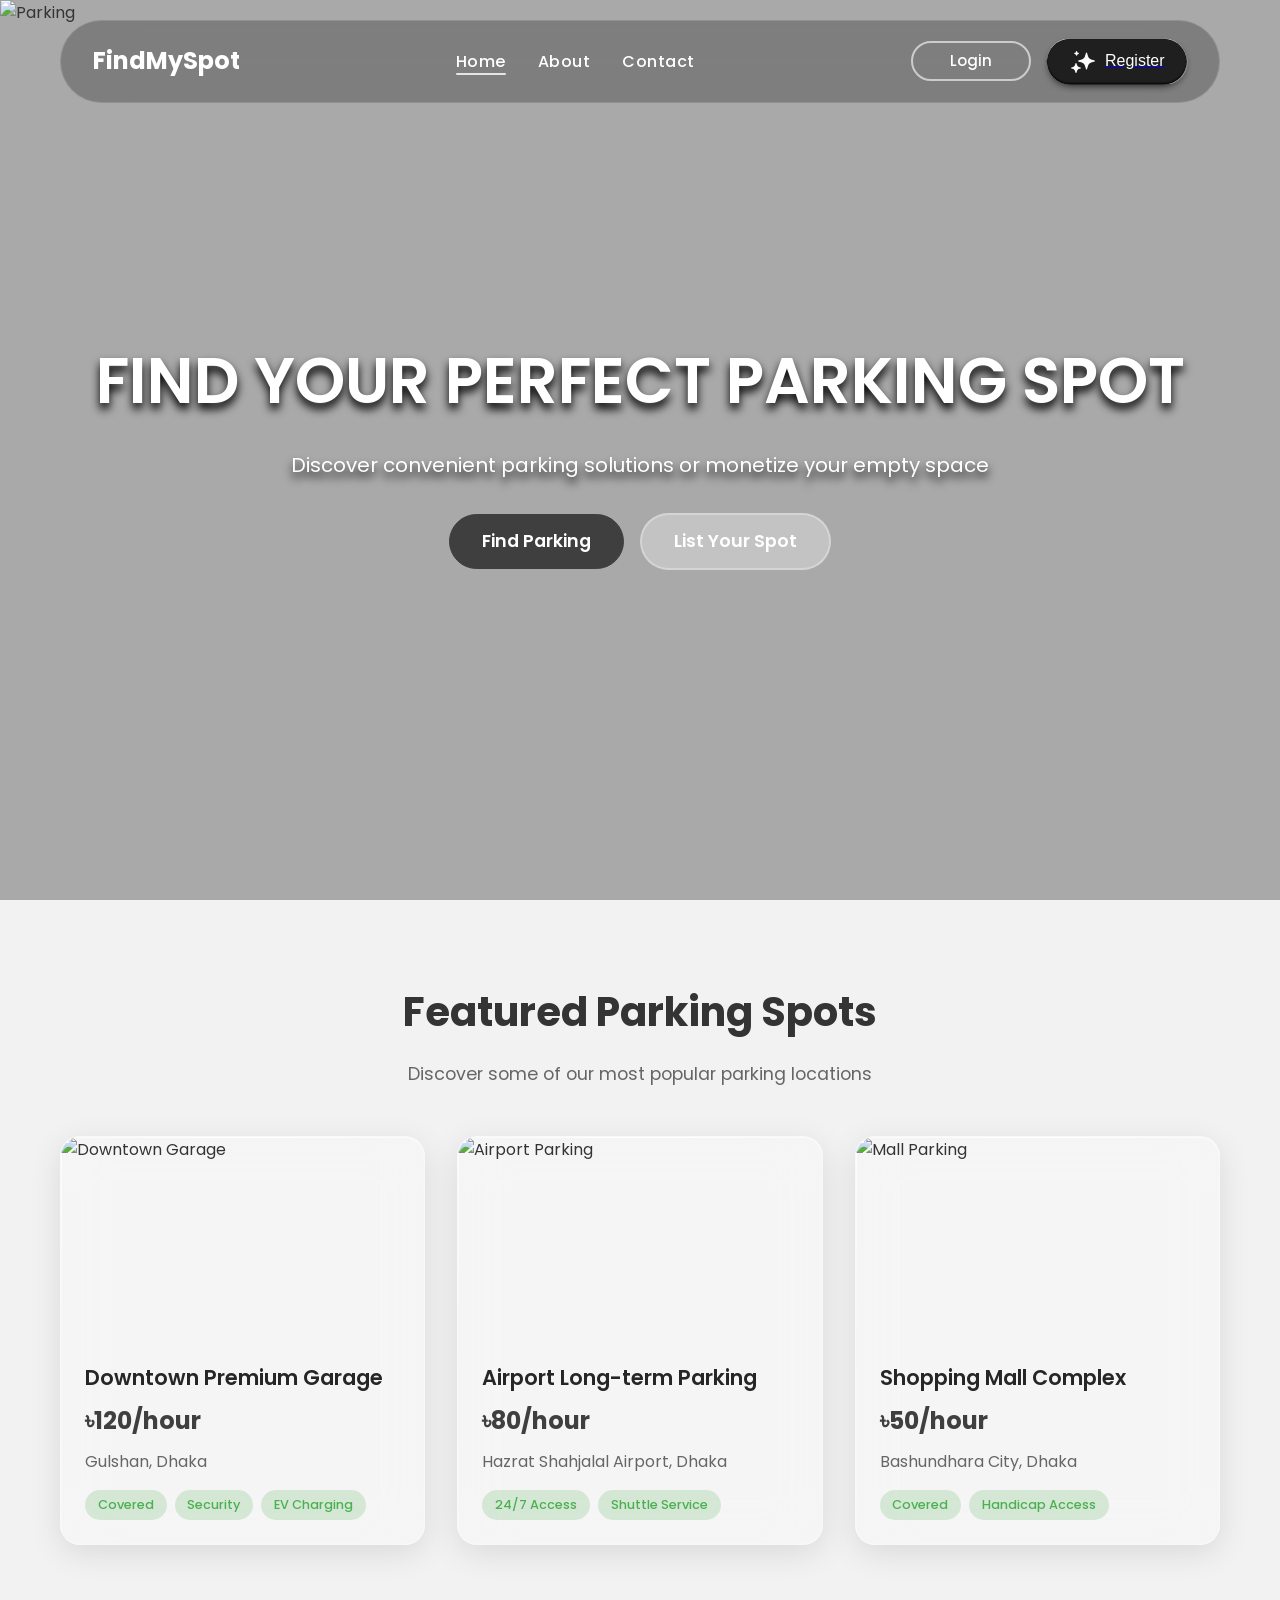
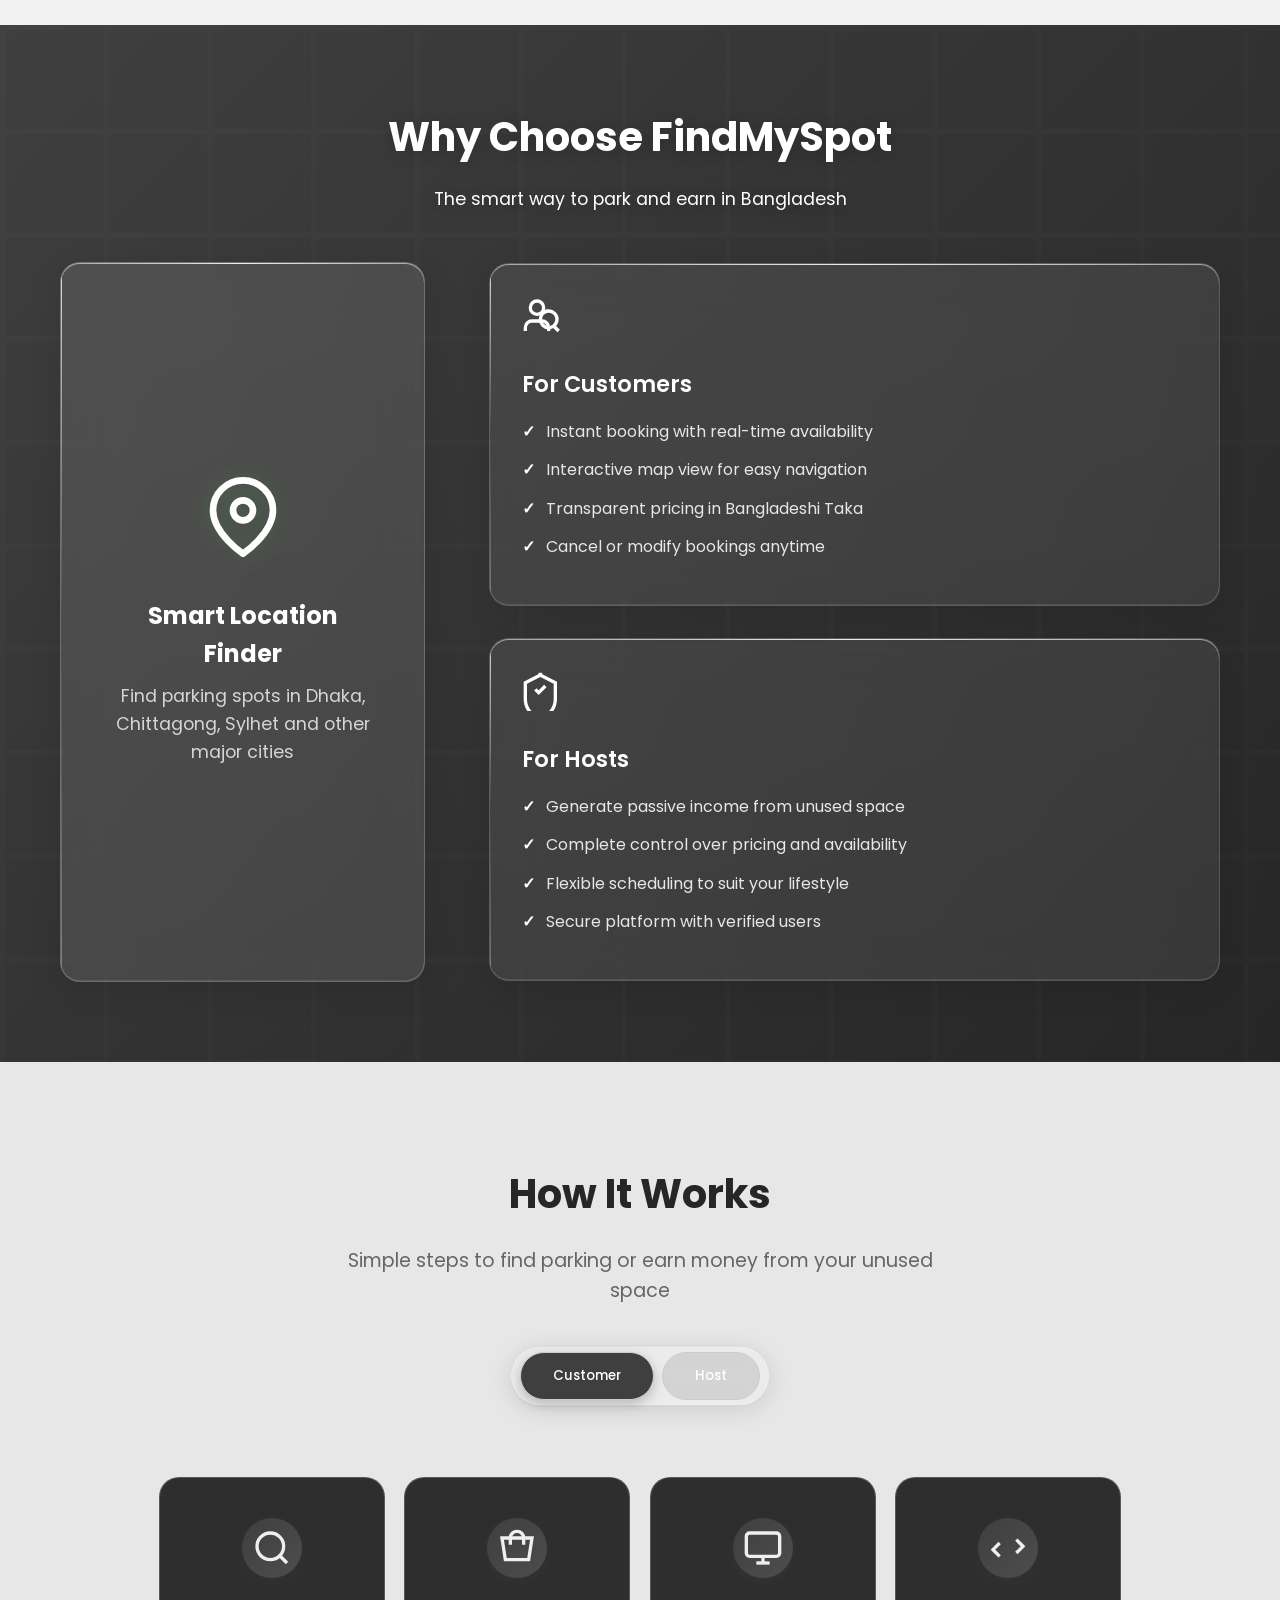
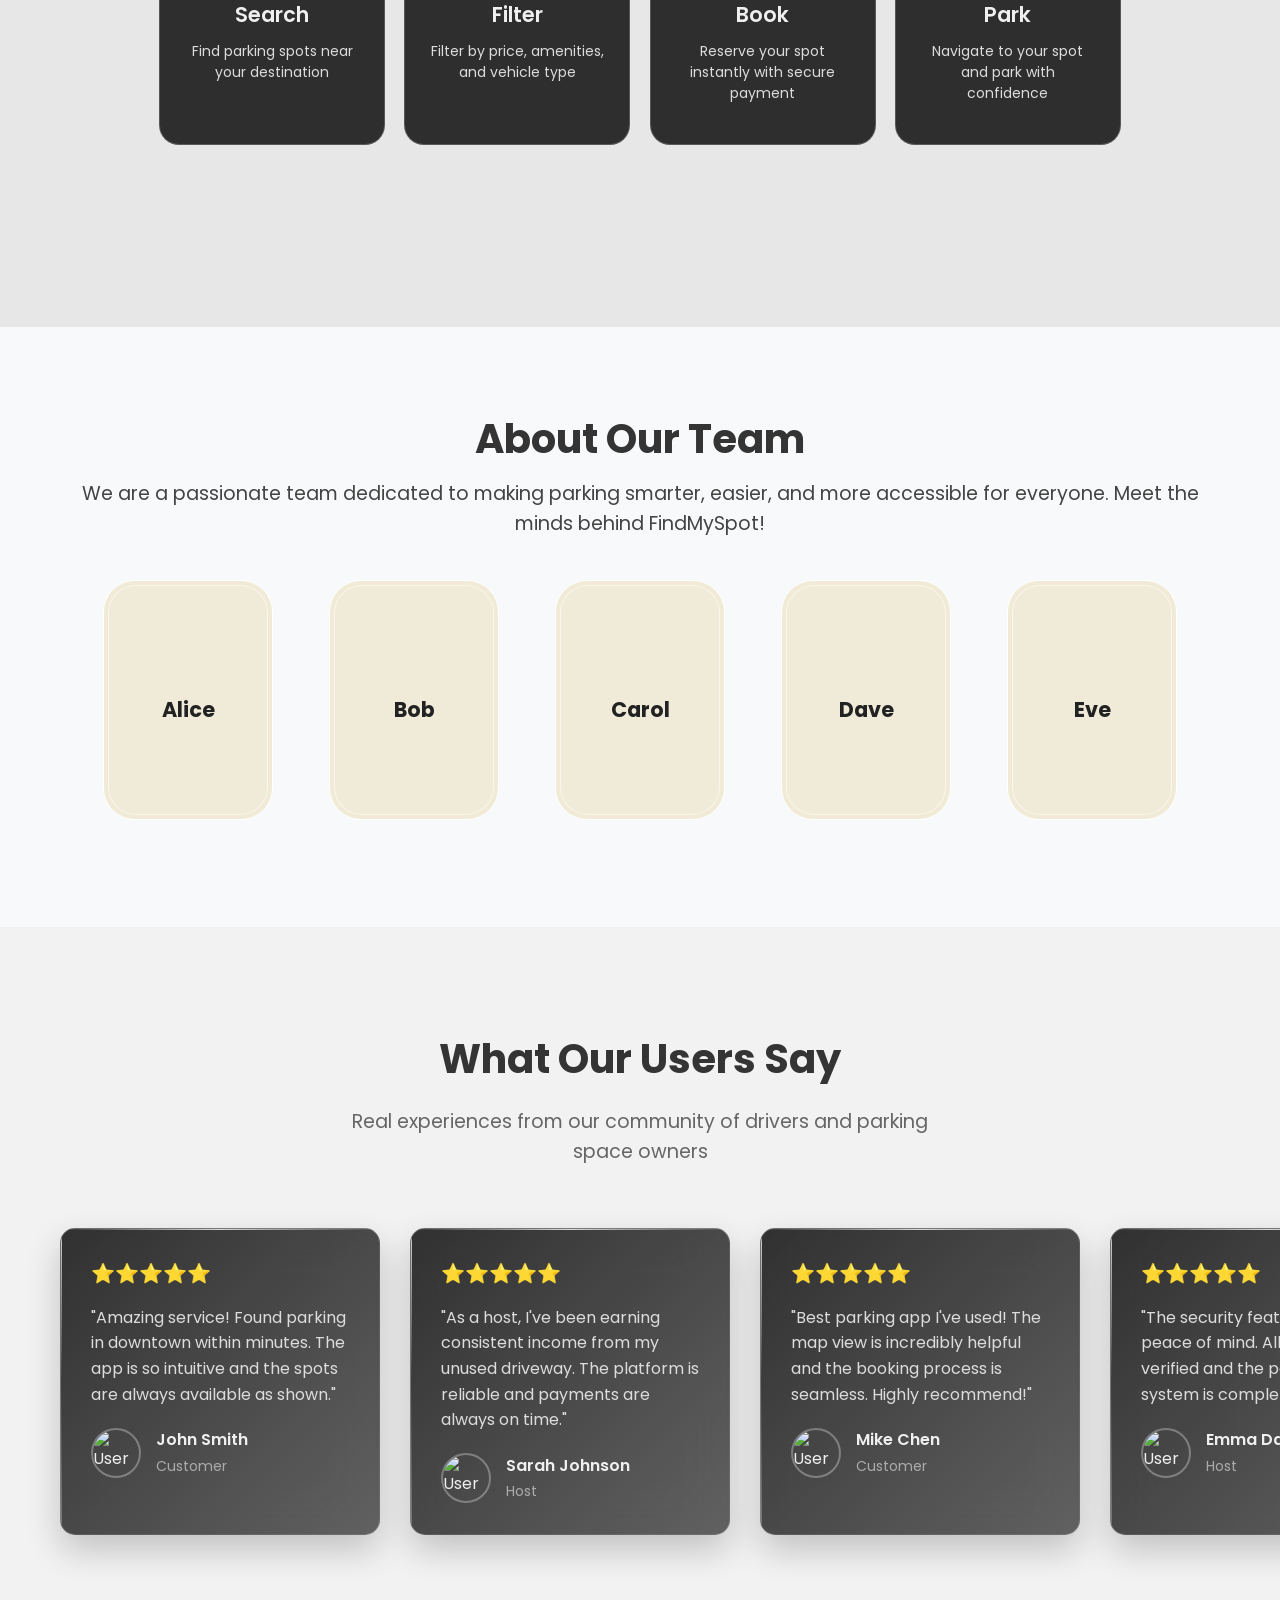
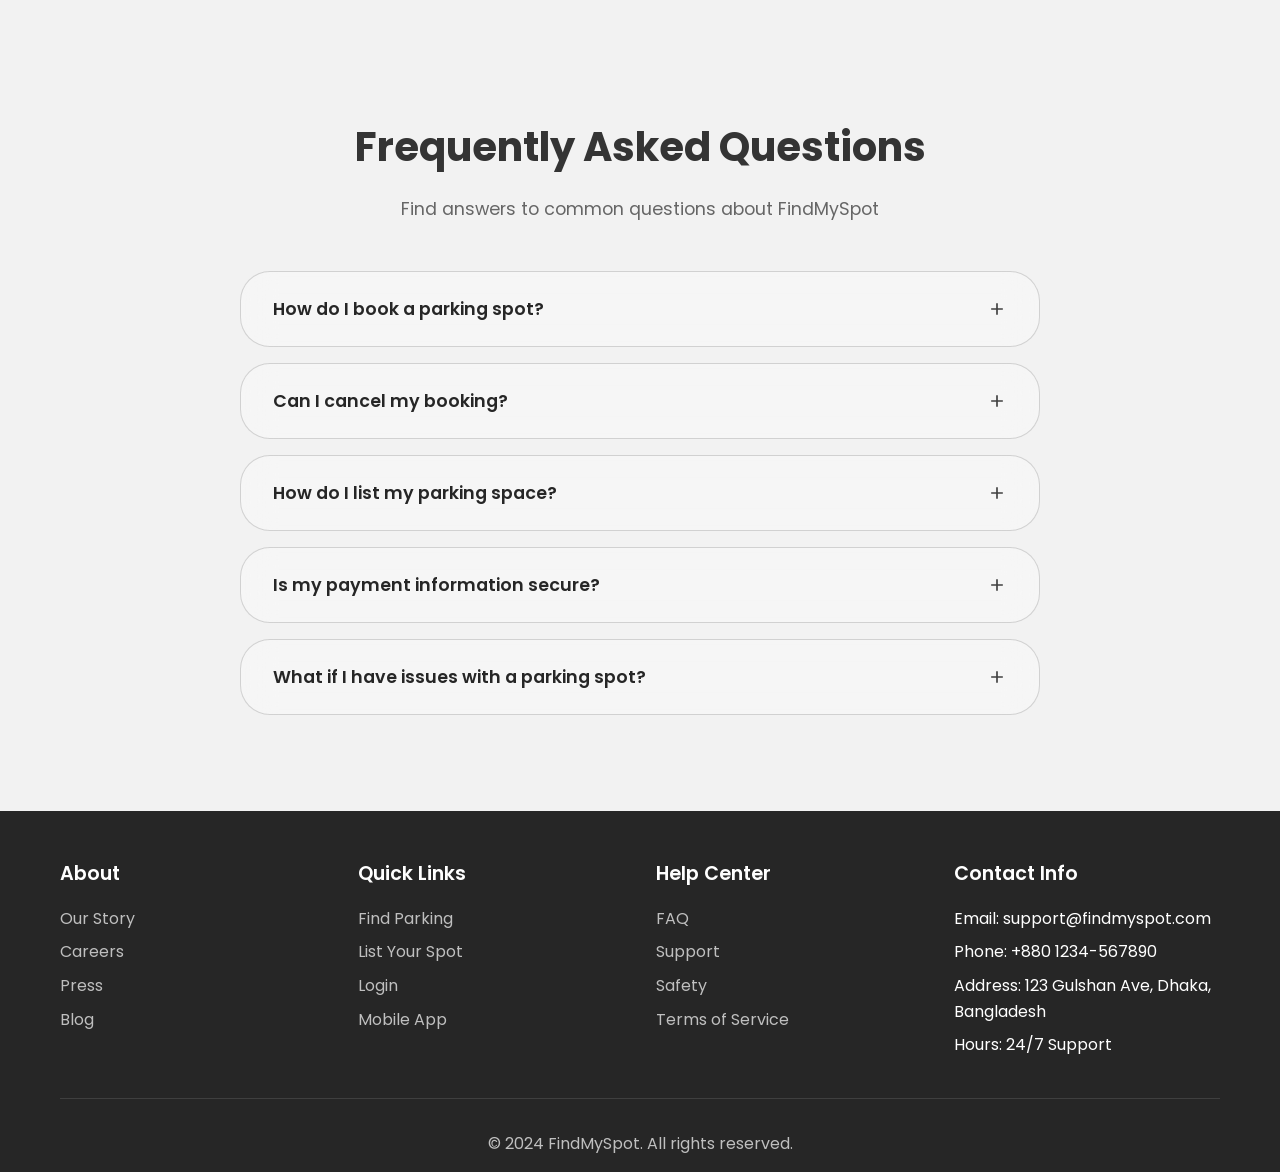
==== commit 2a0016cf: "Update index.html" ====
--- a/index.html
+++ b/index.html
@@ -6,6 +6,7 @@
     <title>FindMySpot - Find Your Perfect Parking Spot</title>
     <link href="https://fonts.googleapis.com/css2?family=Poppins:wght@300;400;500;600;700&display=swap" rel="stylesheet">
     <link rel="stylesheet" href="css/style.css">
+    <link rel="stylesheet" href="css/register-animated-btn.css">
     <link rel="stylesheet" href="https://unpkg.com/leaflet@1.9.4/dist/leaflet.css" />
 </head>
 <body>
@@ -19,17 +20,89 @@
                 <nav class="nav-menu" id="navMenu">
                     <ul class="nav-list">
                         <li><a href="#home" class="nav-link active">Home</a></li>
-                        <li><a href="#about" class="nav-link">About</a></li>
+                        <li><a href="#about-team" class="nav-link">About</a></li>
                         <li><a href="#contact" class="nav-link">Contact</a></li>
                     </ul>
                     <div class="auth-buttons mobile">
                         <a style="color:#ffffff; border: 1.5px solid #cccccc;" href="login.html" class="btn btn-ghost">Login</a>
-                        <a href="register.html" class="btn btn-primary">Register</a>
+                       <a href="register.html" class="register-animated-btn-link">
+                         <button class="button">
+                           <div class="dots_border"></div>
+                           <svg
+                             xmlns="http://www.w3.org/2000/svg"
+                             fill="none"
+                             viewBox="0 0 24 24"
+                             class="sparkle"
+                           >
+                             <path
+                               class="path"
+                               stroke-linejoin="round"
+                               stroke-linecap="round"
+                               stroke="black"
+                               fill="black"
+                               d="M14.187 8.096L15 5.25L15.813 8.096C16.0231 8.83114 16.4171 9.50062 16.9577 10.0413C17.4984 10.5819 18.1679 10.9759 18.903 11.186L21.75 12L18.904 12.813C18.1689 13.0231 17.4994 13.4171 16.9587 13.9577C16.4181 14.4984 16.0241 15.1679 15.814 15.903L15 18.75L14.187 15.904C13.9769 15.1689 13.5829 14.4994 13.0423 13.9587C12.5016 13.4181 11.8321 13.0241 11.097 12.814L8.25 12L11.096 11.187C11.8311 10.9769 12.5006 10.5829 13.0413 10.0423C13.5819 9.50162 13.9759 8.83214 14.186 8.097L14.187 8.096Z"
+                             ></path>
+                             <path
+                               class="path"
+                               stroke-linejoin="round"
+                               stroke-linecap="round"
+                               stroke="black"
+                               fill="black"
+                               d="M6 14.25L5.741 15.285C5.59267 15.8785 5.28579 16.4206 4.85319 16.8532C4.42059 17.2858 3.87853 17.5927 3.285 17.741L2.25 18L3.285 18.259C3.87853 18.4073 4.42059 18.7142 4.85319 19.1468C5.28579 19.5794 5.59267 20.1215 5.741 20.715L6 21.75L6.259 20.715C6.40725 20.1216 6.71398 19.5796 7.14639 19.147C7.5788 18.7144 8.12065 18.4075 8.714 18.259L9.75 18L8.714 17.741C8.12065 17.5925 7.5788 17.2856 7.14639 16.853C6.71398 16.4204 6.40725 15.8784 6.259 15.285L6 14.25Z"
+                             ></path>
+                             <path
+                               class="path"
+                               stroke-linejoin="round"
+                               stroke-linecap="round"
+                               stroke="black"
+                               fill="black"
+                               d="M6.5 4L6.303 4.5915C6.24777 4.75718 6.15472 4.90774 6.03123 5.03123C5.90774 5.15472 5.75718 5.24777 5.5915 5.303L5 5.5L5.5915 5.697C5.75718 5.75223 5.90774 5.84528 6.03123 5.96877C6.15472 6.09226 6.24777 6.24282 6.303 6.4085L6.5 7L6.697 6.4085C6.75223 6.24282 6.84528 6.09226 6.96877 5.96877C7.09226 5.84528 7.24282 5.75223 7.4085 5.697L8 5.5L7.4085 5.303C7.24282 5.24777 7.09226 5.15472 6.96877 5.03123C6.84528 4.90774 6.75223 4.75718 6.697 4.5915L6.5 4Z"
+                             ></path>
+                           </svg>
+                           <span class="text_button">Register</span>
+                         </button>
+                       </a>
                     </div>
                 </nav>
                 <div class="auth-buttons desktop">
                     <a style="color:#ffffff; border: 2px solid #cccccc;" href="login.html" class="btn btn-ghost">Login</a>
-                    <a href="register.html" class="btn btn-primary">Register</a>
+                    <a href="register.html" class="register-animated-btn-link">
+                      <button class="button">
+                        <div class="dots_border"></div>
+                        <svg
+                          xmlns="http://www.w3.org/2000/svg"
+                          fill="none"
+                          viewBox="0 0 24 24"
+                          class="sparkle"
+                        >
+                          <path
+                            class="path"
+                            stroke-linejoin="round"
+                            stroke-linecap="round"
+                            stroke="black"
+                            fill="black"
+                            d="M14.187 8.096L15 5.25L15.813 8.096C16.0231 8.83114 16.4171 9.50062 16.9577 10.0413C17.4984 10.5819 18.1679 10.9759 18.903 11.186L21.75 12L18.904 12.813C18.1689 13.0231 17.4994 13.4171 16.9587 13.9577C16.4181 14.4984 16.0241 15.1679 15.814 15.903L15 18.75L14.187 15.904C13.9769 15.1689 13.5829 14.4994 13.0423 13.9587C12.5016 13.4181 11.8321 13.0241 11.097 12.814L8.25 12L11.096 11.187C11.8311 10.9769 12.5006 10.5829 13.0413 10.0423C13.5819 9.50162 13.9759 8.83214 14.186 8.097L14.187 8.096Z"
+                          ></path>
+                          <path
+                            class="path"
+                            stroke-linejoin="round"
+                            stroke-linecap="round"
+                            stroke="black"
+                            fill="black"
+                            d="M6 14.25L5.741 15.285C5.59267 15.8785 5.28579 16.4206 4.85319 16.8532C4.42059 17.2858 3.87853 17.5927 3.285 17.741L2.25 18L3.285 18.259C3.87853 18.4073 4.42059 18.7142 4.85319 19.1468C5.28579 19.5794 5.59267 20.1215 5.741 20.715L6 21.75L6.259 20.715C6.40725 20.1216 6.71398 19.5796 7.14639 19.147C7.5788 18.7144 8.12065 18.4075 8.714 18.259L9.75 18L8.714 17.741C8.12065 17.5925 7.5788 17.2856 7.14639 16.853C6.71398 16.4204 6.40725 15.8784 6.259 15.285L6 14.25Z"
+                          ></path>
+                          <path
+                            class="path"
+                            stroke-linejoin="round"
+                            stroke-linecap="round"
+                            stroke="black"
+                            fill="black"
+                            d="M6.5 4L6.303 4.5915C6.24777 4.75718 6.15472 4.90774 6.03123 5.03123C5.90774 5.15472 5.75718 5.24777 5.5915 5.303L5 5.5L5.5915 5.697C5.75718 5.75223 5.90774 5.84528 6.03123 5.96877C6.15472 6.09226 6.24777 6.24282 6.303 6.4085L6.5 7L6.697 6.4085C6.75223 6.24282 6.84528 6.09226 6.96877 5.96877C7.09226 5.84528 7.24282 5.75223 7.4085 5.697L8 5.5L7.4085 5.303C7.24282 5.24777 7.09226 5.15472 6.96877 5.03123C6.84528 4.90774 6.75223 4.75718 6.697 4.5915L6.5 4Z"
+                          ></path>
+                        </svg>
+                        <span class="text_button">Register</span>
+                      </button>
+                    </a>
                 </div>
                 <div class="hamburger" id="hamburger" style="border-radius: 8px; padding: 4px;">
                     <span></span>
@@ -280,6 +353,73 @@
         </div>
     </section>
 
+    <!-- About Section -->
+    <section class="about-section" id="about-team">
+      <div class="container about-container">
+        <h2 class="about-title">About Our Team</h2>
+        <p class="about-description">
+          We are a passionate team dedicated to making parking smarter, easier, and more accessible for everyone. Meet the minds behind FindMySpot!
+        </p>
+        <div class="about-team-cards">
+          <div class="about-panel">
+            <div class="about-ring">
+              <div class="about-card about-card1"></div>
+              <div class="about-border">
+                <p class="about-name">Alice</p>
+                <div class="about-slide">
+                  <h6 class="about-role">Frontend Developer</h6>
+                </div>
+              </div>
+            </div>
+          </div>
+          <div class="about-panel">
+            <div class="about-ring">
+              <div class="about-card about-card2"></div>
+              <div class="about-border">
+                <p class="about-name">Bob</p>
+                <div class="about-slide">
+                  <h6 class="about-role">Backend Developer</h6>
+                </div>
+              </div>
+            </div>
+          </div>
+          <div class="about-panel">
+            <div class="about-ring">
+              <div class="about-card about-card3"></div>
+              <div class="about-border">
+                <p class="about-name">Carol</p>
+                <div class="about-slide">
+                  <h6 class="about-role">UI/UX Designer</h6>
+                </div>
+              </div>
+            </div>
+          </div>
+          <div class="about-panel">
+            <div class="about-ring">
+              <div class="about-card about-card4"></div>
+              <div class="about-border">
+                <p class="about-name">Dave</p>
+                <div class="about-slide">
+                  <h6 class="about-role">QA Engineer</h6>
+                </div>
+              </div>
+            </div>
+          </div>
+          <div class="about-panel">
+            <div class="about-ring">
+              <div class="about-card about-card5"></div>
+              <div class="about-border">
+                <p class="about-name">Eve</p>
+                <div class="about-slide">
+                  <h6 class="about-role">Project Manager</h6>
+                </div>
+              </div>
+            </div>
+          </div>
+        </div>
+      </div>
+    </section>
+    
     <!-- Testimonials Section -->
     <section class="testimonials">
         <div class="container">
@@ -401,6 +541,7 @@
             </div>
         </div>
     </section>
+
 
     <!-- FAQ Section -->
     <section class="faq-section">
--- a/css/style.css
+++ b/css/style.css
@@ -218,6 +218,7 @@
     vertical-align: middle;
     min-height: 40px;
     line-height: 1.2;
+    min-width: 120px;
 }
 
 .btn-ghost {
@@ -335,6 +336,8 @@
     opacity: 0;
     transform: translateY(50px);
     animation: fadeInUp 1s ease-out 0.5s forwards;
+    text-shadow: 0 6px 10px rgba(0,0,0,100);
+
 }
 
 .hero-subtitle {
@@ -344,6 +347,8 @@
     opacity: 0;
     transform: translateY(30px);
     animation: fadeInUp 0.8s ease-out 1s forwards;
+    text-shadow: 0 6px 10px rgba(0,0,0,100);
+
 }
 
 .hero-buttons {
@@ -687,7 +692,7 @@
 }
 
 .toggle-switch {
-    background: rgba(255, 255, 255, 0.3);
+    background: rgba(180, 180, 180, 0.5);
     backdrop-filter: blur(16px);
     border-radius: 50px;
     padding: 0.5rem;
@@ -699,8 +704,8 @@
 .toggle-btn {
     padding: 0.8rem 2rem;
     border: none;
-    background: transparent;
-    color: #666;
+    background: rgba(0, 0, 0, 0.1);
+    color: #333;
     font-weight: 500;
     border-radius: 40px;
     cursor: pointer;
@@ -829,6 +834,123 @@
     color: #DCDCDC;
     font-size: 14px;
     line-height: 1.5;
+}
+
+/* About Section */
+
+.about-section {
+  padding: 80px 0 60px 0;
+  background: #f8f9fa;
+  min-height: 600px;
+  scroll-margin-top: 100px;
+  scroll-behavior: smooth;
+}
+.about-title {
+  text-align: center;
+  font-size: 2.5rem;
+  font-weight: 700;
+  margin-bottom: 0.5rem;
+}
+.about-description {
+  text-align: center;
+  font-size: 1.2rem;
+  margin-bottom: 2.5rem;
+  color: #444;
+}
+.about-team-cards {
+  display: flex;
+  justify-content: center;
+  gap: 3.5rem;
+  flex-wrap: wrap;
+}
+.about-panel {
+  height: 240px;
+  width: 170px;
+  position: relative;
+}
+.about-ring {
+  position: absolute;
+  top: 50%;
+  left: 50%;
+  transform: translateX(-50%) translateY(-50%);
+  width: 100%;
+  height: 100%;
+}
+.about-card,
+.about-border,
+.about-slide {
+  display: flex;
+  justify-content: center;
+  align-items: center;
+}
+.about-card {
+  background: #f0ead6;
+  position: relative;
+  transition: all 1s;
+  height: 240px;
+  width: 170px;
+  border: 1px solid rgba(255, 255, 255, 1);
+  border-radius: 32px;
+  overflow: hidden;
+}
+.about-card1 { background-image: url('https://randomuser.me/api/portraits/women/1.jpg'); background-size: cover; background-position: center; }
+.about-card2 { background-image: url('https://randomuser.me/api/portraits/men/2.jpg'); background-size: cover; background-position: center; }
+.about-card3 { background-image: url('https://randomuser.me/api/portraits/women/3.jpg'); background-size: cover; background-position: center; }
+.about-card4 { background-image: url('https://randomuser.me/api/portraits/men/4.jpg'); background-size: cover; background-position: center; }
+.about-card5 { background-image: url('https://randomuser.me/api/portraits/women/5.jpg'); background-size: cover; background-position: center; }
+
+.about-border {
+  position: absolute;
+  top: 50%;
+  left: 50%;
+  transform: translate(-50%, -50%);
+  border: 1px solid rgba(255, 255, 255, 0.5);
+  height: 230px;
+  width: 160px;
+  border-radius: 28px;
+  transition: border 1s;
+  overflow: hidden;
+  background: rgba(255,255,255,0.05);
+}
+.about-name {
+  font-size: 1.3rem;
+  font-weight: 700;
+  text-align: center;
+  margin-top: 1.2rem;
+  color: #222;
+}
+.about-slide {
+  height: 230px;
+  width: 160px;
+  position: absolute;
+  border-radius: 28px;
+  bottom: -240px;
+  background: rgba(0, 0, 0, 0.5);
+  transition: bottom 1s;
+  flex-direction: column;
+  justify-content: flex-end;
+}
+.about-role {
+  font-size: 1rem;
+  color: #fff;
+  margin-bottom: 1.2rem;
+  text-align: center;
+}
+.about-panel:hover .about-card {
+  filter: blur(1.5px);
+}
+.about-panel:hover .about-border {
+  border: 1px solid rgba(255, 255, 255, 1);
+}
+.about-panel:hover .about-slide {
+  bottom: 0px;
+}
+.about-panel:hover .about-name {
+  color: rgba(34,34,34,0.2);
+}
+.about-panel:hover .about-ring:before,
+.about-panel:hover .about-ring:after {
+  transform: translateX(-50%) translateY(-50%) rotate(310deg);
 }
 
 /* Testimonials Section */
@@ -1527,7 +1649,7 @@
     margin-bottom: 10px;
 }
 
-.logo-small {
+logo-small {
     font-size: 1.2rem;
     font-weight: 600;
     color: #666666;
@@ -2614,7 +2736,7 @@
 }
 
 .vehicle-type-option {
-    cursor: pointer;
+       cursor: pointer;
 }
 
 .vehicle-type-option input[type="checkbox"] {
--- a/css/register-animated-btn.css
+++ b/css/register-animated-btn.css
@@ -0,0 +1,177 @@
+/* From Uiverse.io */ 
+.button {
+  --black-700: hsla(0 0% 12% / 1);
+  --border_radius: 9999px;
+  --transtion: 0.3s ease-in-out;
+  --offset: 2px;
+
+  cursor: pointer;
+  position: relative;
+
+  display: flex;
+  align-items: center;
+  gap: 0.5rem;
+
+  transform-origin: center;
+
+  padding: 0.55rem 1.4rem;
+  background-color: transparent;
+  min-width: 120px;
+  min-height: 40px;
+
+  border: none;
+  border-radius: var(--border_radius);
+  transform: scale(calc(1 + (var(--active, 0) * 0.1)));
+
+  transition: transform var(--transtion);
+}
+
+.button::before {
+  content: "";
+  position: absolute;
+  top: 50%;
+  left: 50%;
+  transform: translate(-50%, -50%);
+
+  width: 100%;
+  height: 100%;
+  background-color: var(--black-700);
+
+  border-radius: var(--border_radius);
+  box-shadow: inset 0 0.5px hsl(0, 0%, 100%), inset 0 -1px 2px 0 hsl(0, 0%, 0%),
+    0px 4px 10px -4px hsla(0 0% 0% / calc(1 - var(--active, 0)));
+
+  transition: all var(--transtion);
+  z-index: 0;
+}
+
+.button::after {
+  content: "";
+  position: absolute;
+  top: 50%;
+  left: 50%;
+  transform: translate(-50%, -50%);
+
+  width: 100%;
+  height: 100%;
+  background-color: hsla(0, 0%, 22%, 0.75);
+  background-image: radial-gradient(
+      at 51% 89%,
+      hsla(266, 45%, 74%, 1) 0px,
+      transparent 50%
+    ),
+    radial-gradient(at 100% 100%, hsla(266, 36%, 60%, 1) 0px, transparent 50%),
+    radial-gradient(at 22% 91%, hsla(266, 36%, 60%, 1) 0px, transparent 50%);
+  background-position: top;
+
+  opacity: var(--active, 0);
+  border-radius: var(--border_radius);
+  transition: opacity var(--transtion);
+  z-index: 2;
+}
+
+.button:is(:hover, :focus-visible) {
+  --active: 1;
+}
+.button:active {
+  transform: scale(1);
+}
+
+.button .dots_border {
+  --size_border: calc(100% + 2px);
+
+  overflow: hidden;
+
+  position: absolute;
+  top: 50%;
+  left: 50%;
+  transform: translate(-50%, -50%);
+
+  width: var(--size_border);
+  height: var(--size_border);
+  background-color: transparent;
+
+  border-radius: var(--border_radius);
+  z-index: -10;
+}
+
+.button .dots_border::before {
+  content: "";
+  position: absolute;
+  top: 30%;
+  left: 50%;
+  transform: translate(-50%, -50%);
+  transform-origin: left;
+  transform: rotate(0deg);
+
+  width: 100%;
+  height: 2rem;
+  background-color: white;
+
+  mask: linear-gradient(transparent 0%, white 120%);
+  animation: rotate 2s linear infinite;
+}
+
+@keyframes rotate {
+  to {
+    transform: rotate(360deg);
+  }
+}
+
+.button .sparkle {
+  position: relative;
+  z-index: 10;
+
+  width: 1.75rem;
+}
+
+.button .sparkle .path {
+  fill: currentColor;
+  stroke: currentColor;
+
+  transform-origin: center;
+
+  color: hsl(0, 0%, 100%);
+}
+
+.button:is(:hover, :focus) .sparkle .path {
+  animation: path 1.5s linear 0.5s infinite;
+}
+
+.button .sparkle .path:nth-child(1) {
+  --scale_path_1: 1.2;
+}
+.button .sparkle .path:nth-child(2) {
+  --scale_path_2: 1.2;
+}
+.button .sparkle .path:nth-child(3) {
+  --scale_path_3: 1.2;
+}
+
+@keyframes path {
+  0%,
+  34%,
+  71%,
+  100% {
+    transform: scale(1);
+  }
+  17% {
+    transform: scale(var(--scale_path_1, 1));
+  }
+  49% {
+    transform: scale(var(--scale_path_2, 1));
+  }
+  83% {
+    transform: scale(var(--scale_path_3, 1));
+  }
+}
+
+.button .text_button,
+.button .text_button:hover,
+.button .text_button:visited {
+  position: relative;
+  z-index: 10;
+  font-size: 1rem;
+  color: white;
+  text-decoration: none !important;
+}
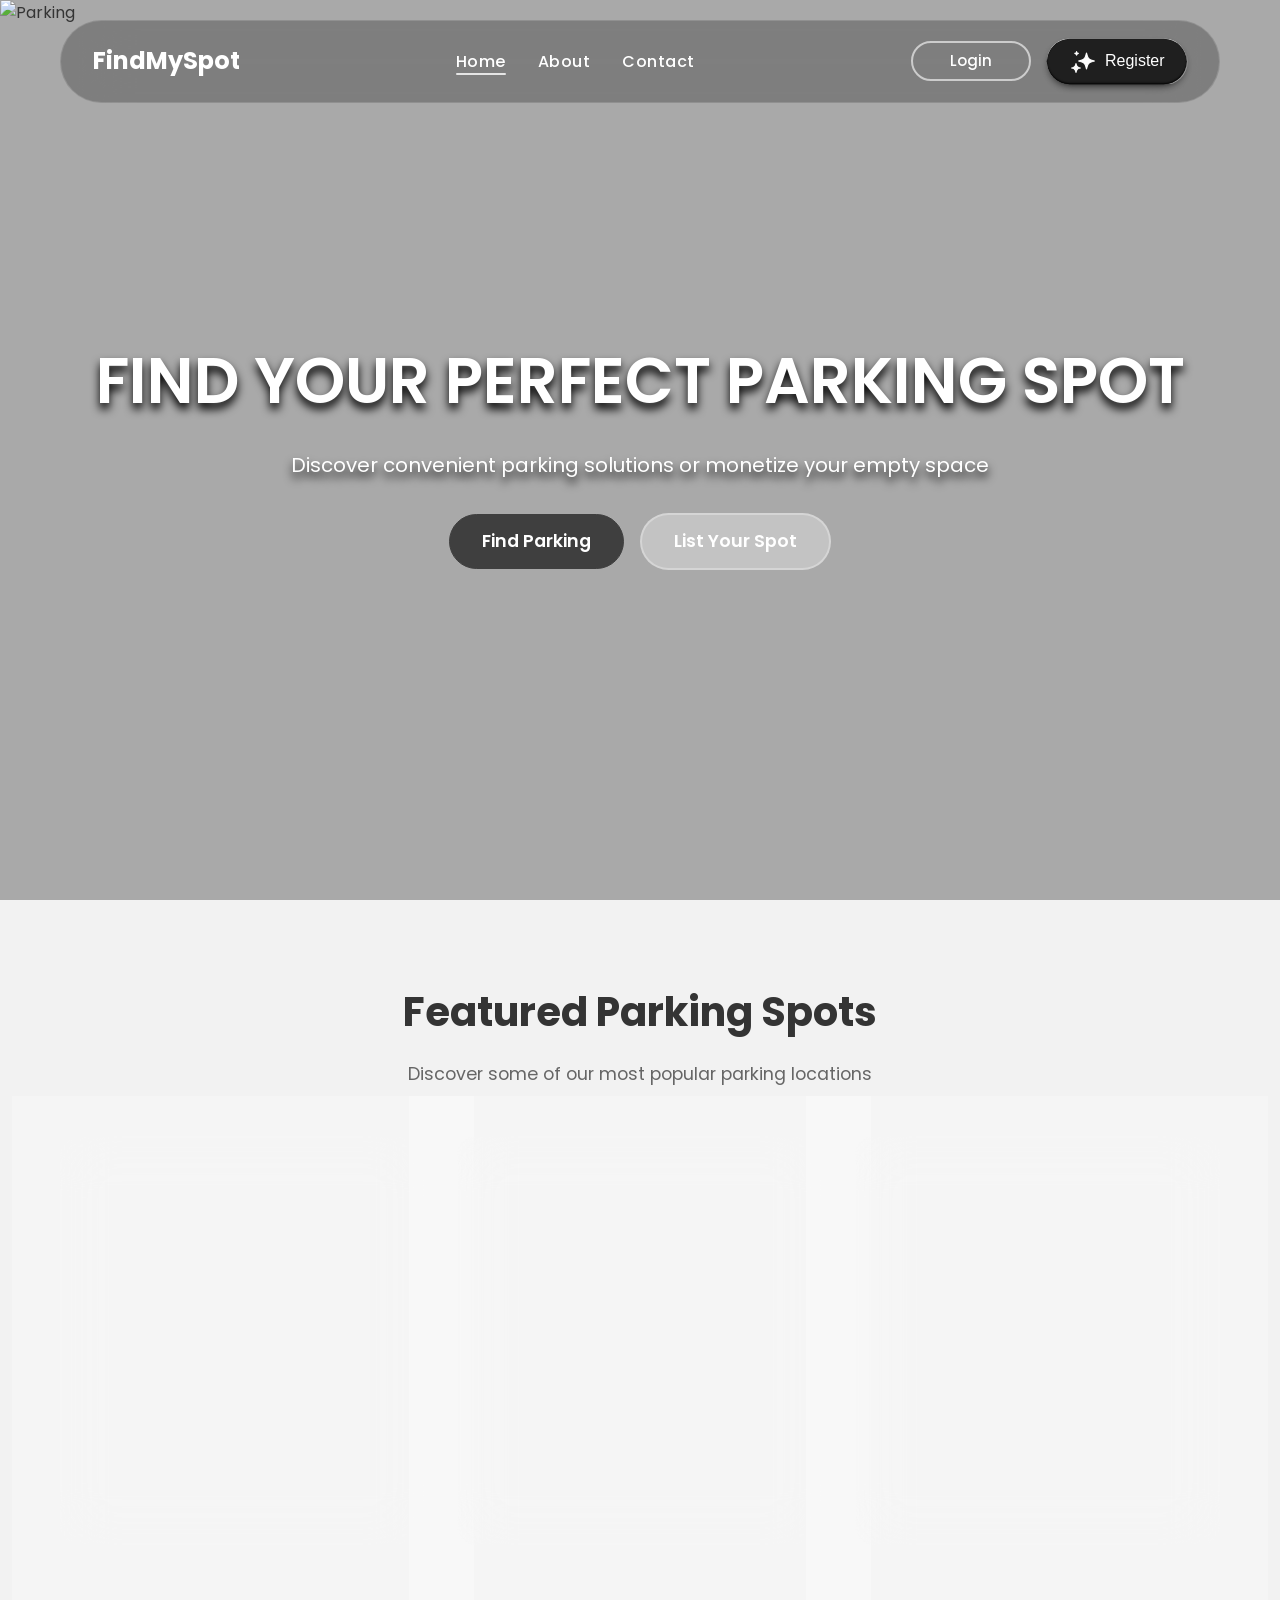
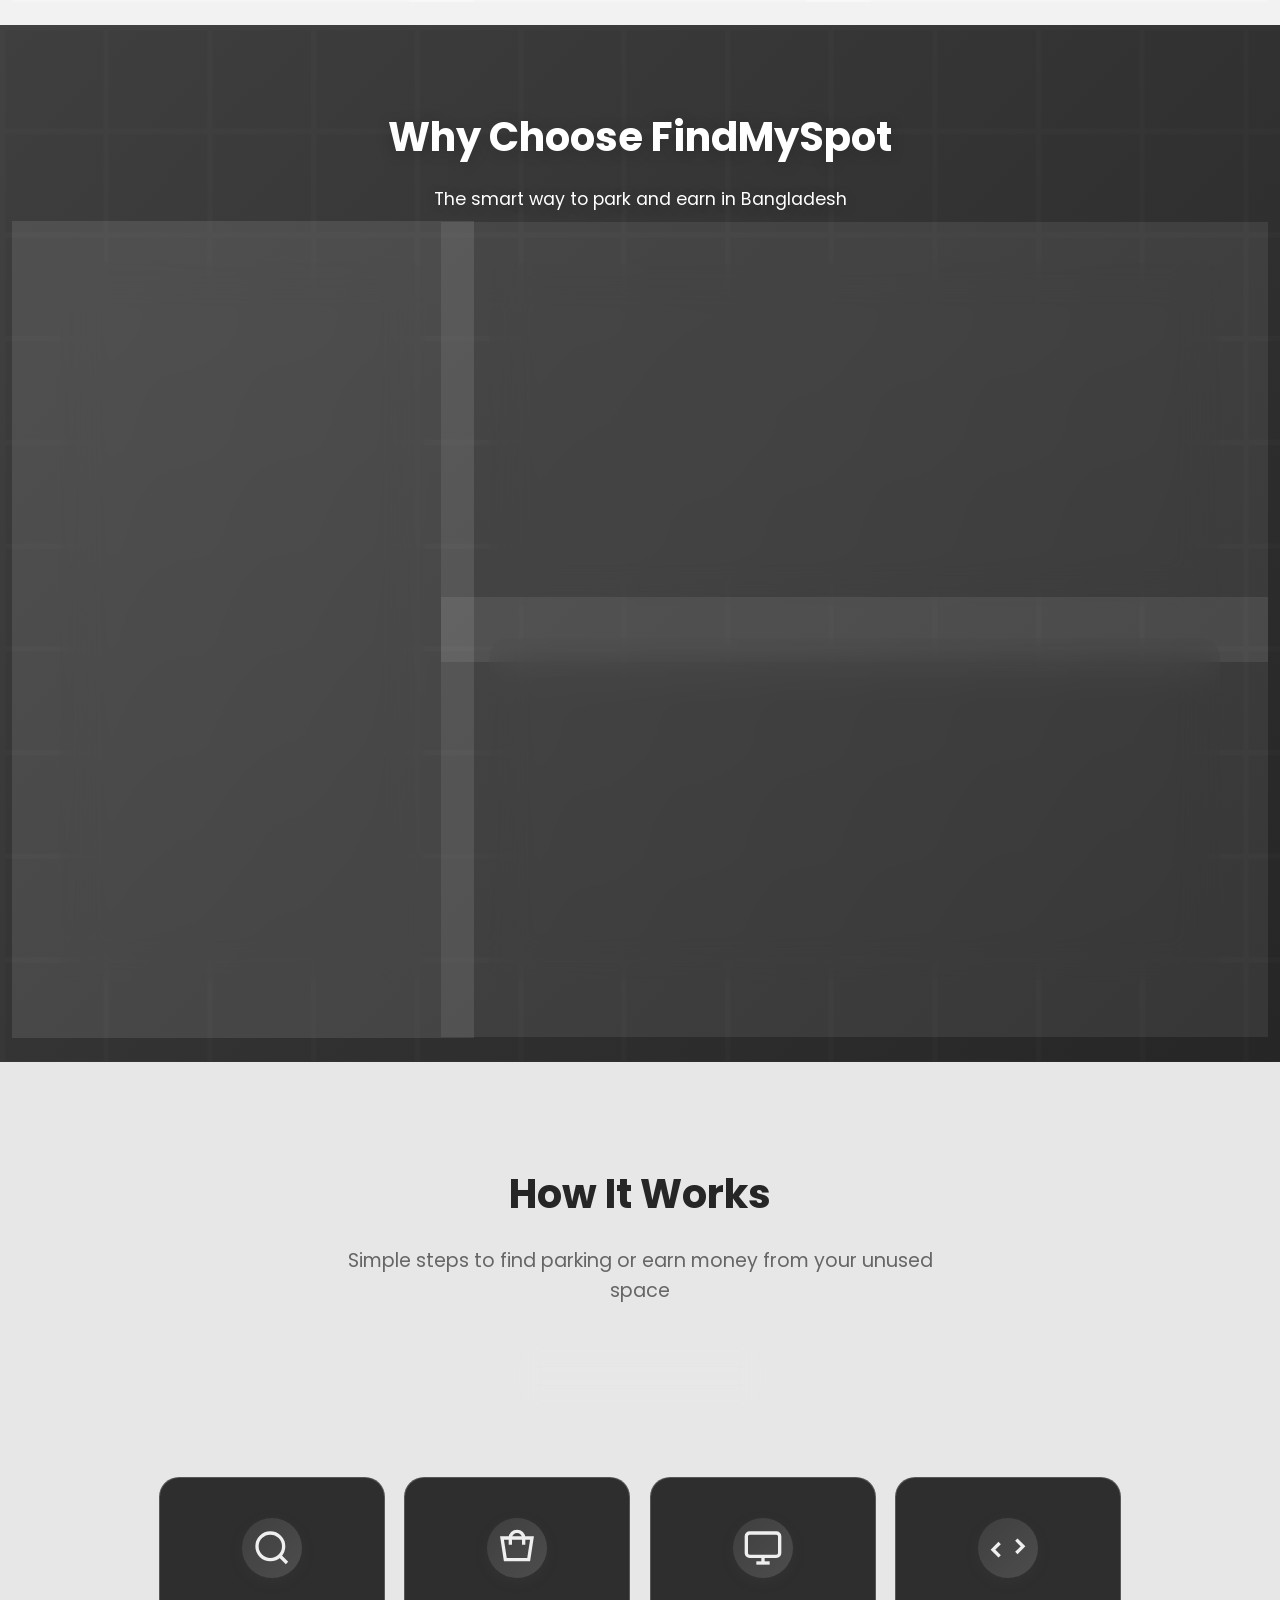
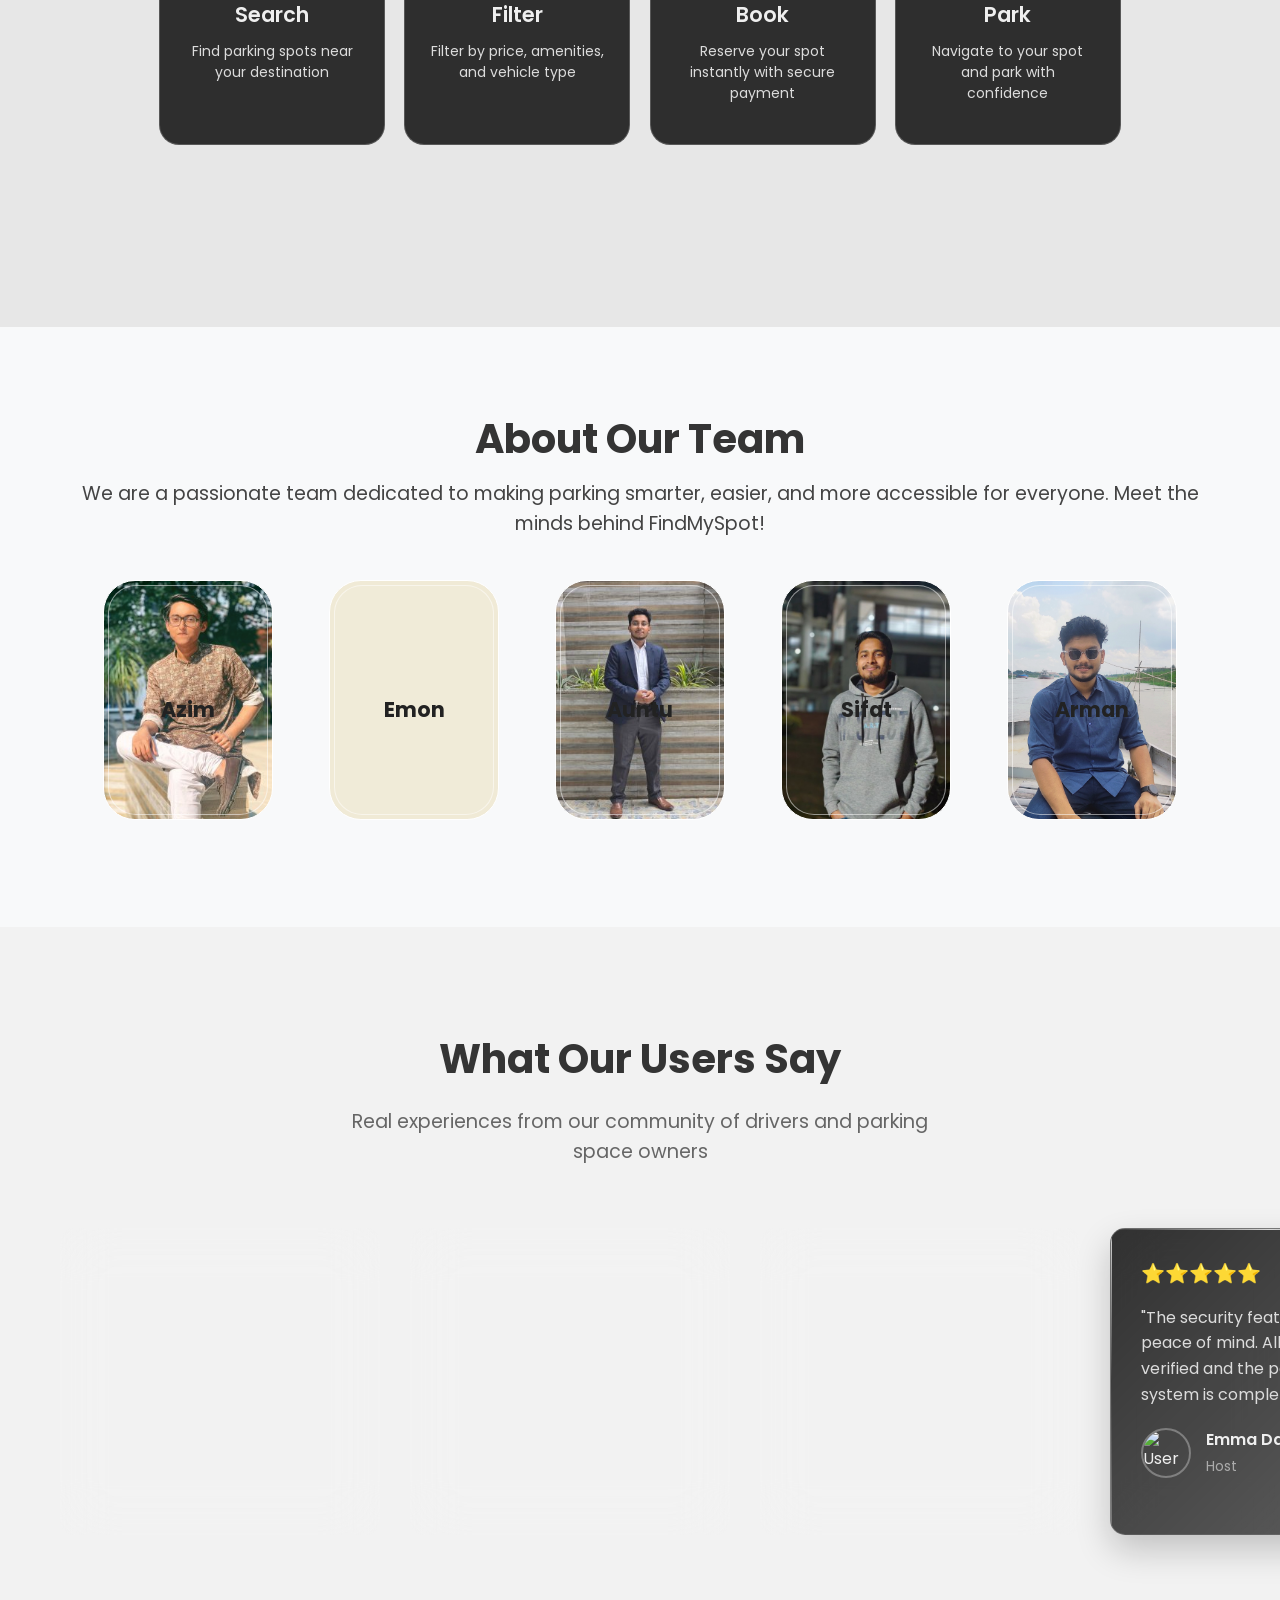
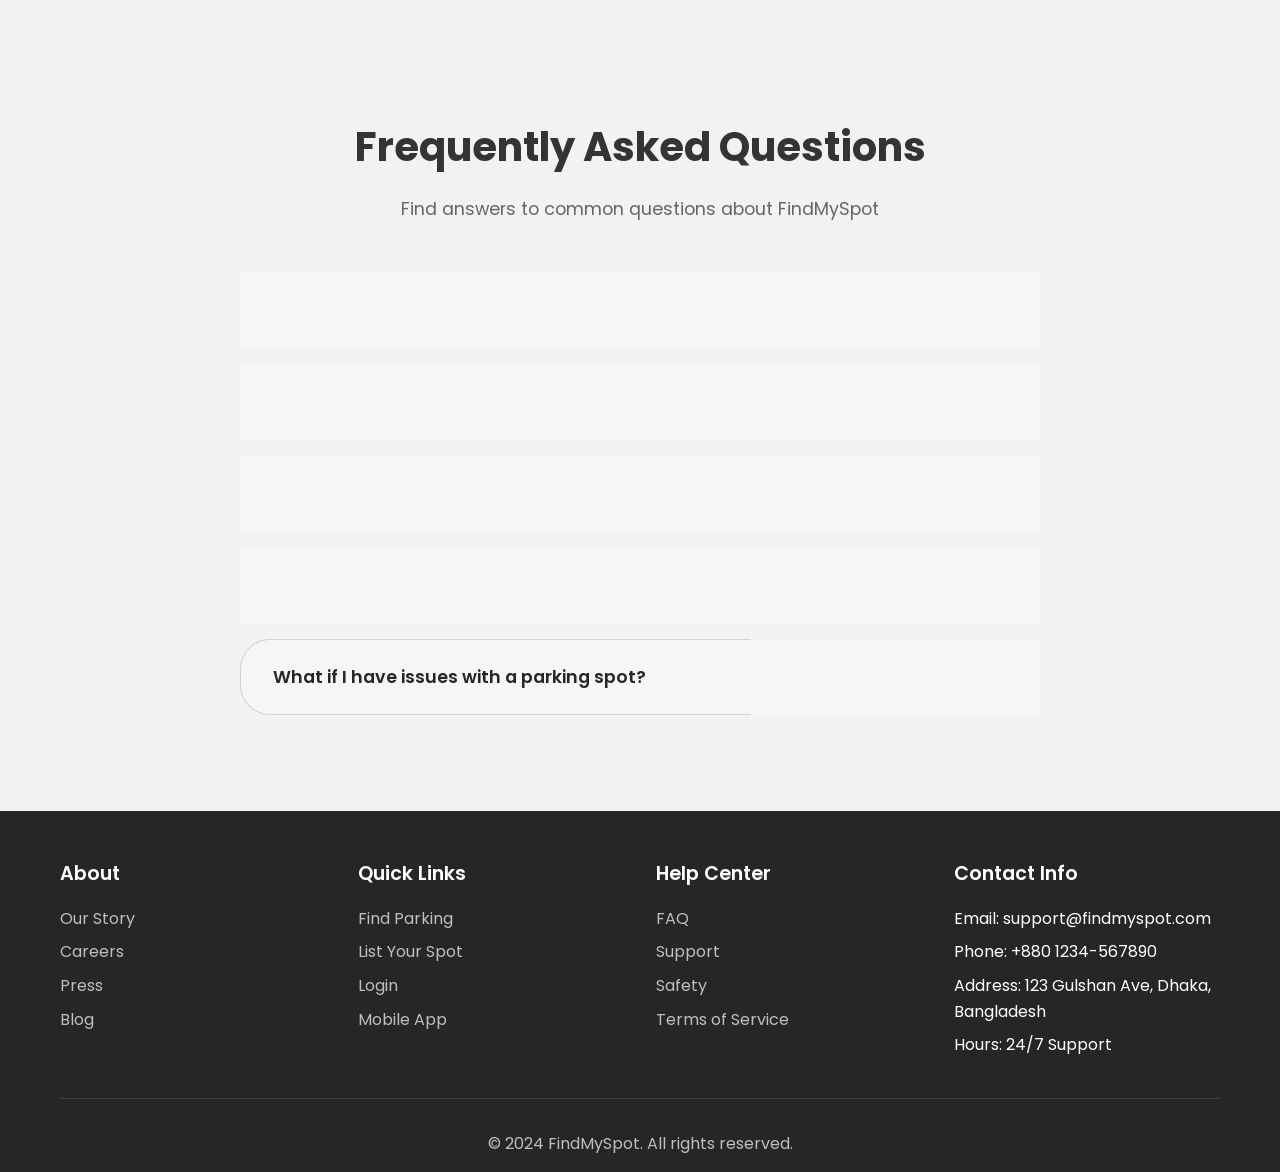
==== commit 220ef335: "final commit" ====
--- a/index.html
+++ b/index.html
@@ -1,14 +1,38 @@
 <!DOCTYPE html>
 <html lang="en">
+
 <head>
     <meta charset="UTF-8">
     <meta name="viewport" content="width=device-width, initial-scale=1.0">
     <title>FindMySpot - Find Your Perfect Parking Spot</title>
-    <link href="https://fonts.googleapis.com/css2?family=Poppins:wght@300;400;500;600;700&display=swap" rel="stylesheet">
+    <link href="https://fonts.googleapis.com/css2?family=Poppins:wght@300;400;500;600;700&display=swap"
+        rel="stylesheet">
     <link rel="stylesheet" href="css/style.css">
     <link rel="stylesheet" href="css/register-animated-btn.css">
     <link rel="stylesheet" href="https://unpkg.com/leaflet@1.9.4/dist/leaflet.css" />
+    <style>
+        .featured-card-link {
+            text-decoration: none;
+            /* Remove underline */
+            color: inherit;
+            /* Keep the text color as is */
+            display: block;
+            /* Make the anchor cover the whole card */
+        }
+
+        .register-animated-btn-link {
+            text-decoration: none;
+
+        }
+
+        .featured-card-link:hover {
+            /* Optional hover effect */
+            opacity: 0.9;
+            cursor: pointer;
+        }
+    </style>
 </head>
+
 <body>
     <!-- Header -->
     <header class="header">
@@ -20,89 +44,53 @@
                 <nav class="nav-menu" id="navMenu">
                     <ul class="nav-list">
                         <li><a href="#home" class="nav-link active">Home</a></li>
-                        <li><a href="#about-team" class="nav-link">About</a></li>
+                        <li><a href="#about" class="nav-link">About</a></li>
                         <li><a href="#contact" class="nav-link">Contact</a></li>
                     </ul>
                     <div class="auth-buttons mobile">
-                        <a style="color:#ffffff; border: 1.5px solid #cccccc;" href="login.html" class="btn btn-ghost">Login</a>
-                       <a href="register.html" class="register-animated-btn-link">
-                         <button class="button">
-                           <div class="dots_border"></div>
-                           <svg
-                             xmlns="http://www.w3.org/2000/svg"
-                             fill="none"
-                             viewBox="0 0 24 24"
-                             class="sparkle"
-                           >
-                             <path
-                               class="path"
-                               stroke-linejoin="round"
-                               stroke-linecap="round"
-                               stroke="black"
-                               fill="black"
-                               d="M14.187 8.096L15 5.25L15.813 8.096C16.0231 8.83114 16.4171 9.50062 16.9577 10.0413C17.4984 10.5819 18.1679 10.9759 18.903 11.186L21.75 12L18.904 12.813C18.1689 13.0231 17.4994 13.4171 16.9587 13.9577C16.4181 14.4984 16.0241 15.1679 15.814 15.903L15 18.75L14.187 15.904C13.9769 15.1689 13.5829 14.4994 13.0423 13.9587C12.5016 13.4181 11.8321 13.0241 11.097 12.814L8.25 12L11.096 11.187C11.8311 10.9769 12.5006 10.5829 13.0413 10.0423C13.5819 9.50162 13.9759 8.83214 14.186 8.097L14.187 8.096Z"
-                             ></path>
-                             <path
-                               class="path"
-                               stroke-linejoin="round"
-                               stroke-linecap="round"
-                               stroke="black"
-                               fill="black"
-                               d="M6 14.25L5.741 15.285C5.59267 15.8785 5.28579 16.4206 4.85319 16.8532C4.42059 17.2858 3.87853 17.5927 3.285 17.741L2.25 18L3.285 18.259C3.87853 18.4073 4.42059 18.7142 4.85319 19.1468C5.28579 19.5794 5.59267 20.1215 5.741 20.715L6 21.75L6.259 20.715C6.40725 20.1216 6.71398 19.5796 7.14639 19.147C7.5788 18.7144 8.12065 18.4075 8.714 18.259L9.75 18L8.714 17.741C8.12065 17.5925 7.5788 17.2856 7.14639 16.853C6.71398 16.4204 6.40725 15.8784 6.259 15.285L6 14.25Z"
-                             ></path>
-                             <path
-                               class="path"
-                               stroke-linejoin="round"
-                               stroke-linecap="round"
-                               stroke="black"
-                               fill="black"
-                               d="M6.5 4L6.303 4.5915C6.24777 4.75718 6.15472 4.90774 6.03123 5.03123C5.90774 5.15472 5.75718 5.24777 5.5915 5.303L5 5.5L5.5915 5.697C5.75718 5.75223 5.90774 5.84528 6.03123 5.96877C6.15472 6.09226 6.24777 6.24282 6.303 6.4085L6.5 7L6.697 6.4085C6.75223 6.24282 6.84528 6.09226 6.96877 5.96877C7.09226 5.84528 7.24282 5.75223 7.4085 5.697L8 5.5L7.4085 5.303C7.24282 5.24777 7.09226 5.15472 6.96877 5.03123C6.84528 4.90774 6.75223 4.75718 6.697 4.5915L6.5 4Z"
-                             ></path>
-                           </svg>
-                           <span class="text_button">Register</span>
-                         </button>
-                       </a>
+                        <a style="color:#ffffff; border: 1.5px solid #cccccc;" href="login.php"
+                            class="btn btn-ghost">Login</a>
+                        <a href="register.php" class="register-animated-btn-link"><button class="button">
+                                <div class="dots_border"></div>
+                                <svg xmlns="http://www.w3.org/2000/svg" fill="none" viewBox="0 0 24 24" class="sparkle">
+                                    <path class="path" stroke-linejoin="round" stroke-linecap="round" stroke="black"
+                                        fill="black"
+                                        d="M14.187 8.096L15 5.25L15.813 8.096C16.0231 8.83114 16.4171 9.50062 16.9577 10.0413C17.4984 10.5819 18.1679 10.9759 18.903 11.186L21.75 12L18.904 12.813C18.1689 13.0231 17.4994 13.4171 16.9587 13.9577C16.4181 14.4984 16.0241 15.1679 15.814 15.903L15 18.75L14.187 15.904C13.9769 15.1689 13.5829 14.4994 13.0423 13.9587C12.5016 13.4181 11.8321 13.0241 11.097 12.814L8.25 12L11.096 11.187C11.8311 10.9769 12.5006 10.5829 13.0413 10.0423C13.5819 9.50162 13.9759 8.83214 14.186 8.097L14.187 8.096Z">
+                                    </path>
+                                    <path class="path" stroke-linejoin="round" stroke-linecap="round" stroke="black"
+                                        fill="black"
+                                        d="M6 14.25L5.741 15.285C5.59267 15.8785 5.28579 16.4206 4.85319 16.8532C4.42059 17.2858 3.87853 17.5927 3.285 17.741L2.25 18L3.285 18.259C3.87853 18.4073 4.42059 18.7142 4.85319 19.1468C5.28579 19.5794 5.59267 20.1215 5.741 20.715L6 21.75L6.259 20.715C6.40725 20.1216 6.71398 19.5796 7.14639 19.147C7.5788 18.7144 8.12065 18.4075 8.714 18.259L9.75 18L8.714 17.741C8.12065 17.5925 7.5788 17.2856 7.14639 16.853C6.71398 16.4204 6.40725 15.8784 6.259 15.285L6 14.25Z">
+                                    </path>
+                                    <path class="path" stroke-linejoin="round" stroke-linecap="round" stroke="black"
+                                        fill="black"
+                                        d="M6.5 4L6.303 4.5915C6.24777 4.75718 6.15472 4.90774 6.03123 5.03123C5.90774 5.15472 5.75718 5.24777 5.5915 5.303L5 5.5L5.5915 5.697C5.75718 5.75223 5.90774 5.84528 6.03123 5.96877C6.15472 6.09226 6.24777 6.24282 6.303 6.4085L6.5 7L6.697 6.4085C6.75223 6.24282 6.84528 6.09226 6.96877 5.96877C7.09226 5.84528 7.24282 5.75223 7.4085 5.697L8 5.5L7.4085 5.303C7.24282 5.24777 7.09226 5.15472 6.96877 5.03123C6.84528 4.90774 6.75223 4.75718 6.697 4.5915L6.5 4Z">
+                                    </path>
+                                </svg>
+                                <span class="text_button">Register</span>
+                            </button></a>
                     </div>
                 </nav>
                 <div class="auth-buttons desktop">
-                    <a style="color:#ffffff; border: 2px solid #cccccc;" href="login.html" class="btn btn-ghost">Login</a>
-                    <a href="register.html" class="register-animated-btn-link">
-                      <button class="button">
-                        <div class="dots_border"></div>
-                        <svg
-                          xmlns="http://www.w3.org/2000/svg"
-                          fill="none"
-                          viewBox="0 0 24 24"
-                          class="sparkle"
-                        >
-                          <path
-                            class="path"
-                            stroke-linejoin="round"
-                            stroke-linecap="round"
-                            stroke="black"
-                            fill="black"
-                            d="M14.187 8.096L15 5.25L15.813 8.096C16.0231 8.83114 16.4171 9.50062 16.9577 10.0413C17.4984 10.5819 18.1679 10.9759 18.903 11.186L21.75 12L18.904 12.813C18.1689 13.0231 17.4994 13.4171 16.9587 13.9577C16.4181 14.4984 16.0241 15.1679 15.814 15.903L15 18.75L14.187 15.904C13.9769 15.1689 13.5829 14.4994 13.0423 13.9587C12.5016 13.4181 11.8321 13.0241 11.097 12.814L8.25 12L11.096 11.187C11.8311 10.9769 12.5006 10.5829 13.0413 10.0423C13.5819 9.50162 13.9759 8.83214 14.186 8.097L14.187 8.096Z"
-                          ></path>
-                          <path
-                            class="path"
-                            stroke-linejoin="round"
-                            stroke-linecap="round"
-                            stroke="black"
-                            fill="black"
-                            d="M6 14.25L5.741 15.285C5.59267 15.8785 5.28579 16.4206 4.85319 16.8532C4.42059 17.2858 3.87853 17.5927 3.285 17.741L2.25 18L3.285 18.259C3.87853 18.4073 4.42059 18.7142 4.85319 19.1468C5.28579 19.5794 5.59267 20.1215 5.741 20.715L6 21.75L6.259 20.715C6.40725 20.1216 6.71398 19.5796 7.14639 19.147C7.5788 18.7144 8.12065 18.4075 8.714 18.259L9.75 18L8.714 17.741C8.12065 17.5925 7.5788 17.2856 7.14639 16.853C6.71398 16.4204 6.40725 15.8784 6.259 15.285L6 14.25Z"
-                          ></path>
-                          <path
-                            class="path"
-                            stroke-linejoin="round"
-                            stroke-linecap="round"
-                            stroke="black"
-                            fill="black"
-                            d="M6.5 4L6.303 4.5915C6.24777 4.75718 6.15472 4.90774 6.03123 5.03123C5.90774 5.15472 5.75718 5.24777 5.5915 5.303L5 5.5L5.5915 5.697C5.75718 5.75223 5.90774 5.84528 6.03123 5.96877C6.15472 6.09226 6.24777 6.24282 6.303 6.4085L6.5 7L6.697 6.4085C6.75223 6.24282 6.84528 6.09226 6.96877 5.96877C7.09226 5.84528 7.24282 5.75223 7.4085 5.697L8 5.5L7.4085 5.303C7.24282 5.24777 7.09226 5.15472 6.96877 5.03123C6.84528 4.90774 6.75223 4.75718 6.697 4.5915L6.5 4Z"
-                          ></path>
-                        </svg>
-                        <span class="text_button">Register</span>
-                      </button>
-                    </a>
+                    <a style="color:#ffffff; border: 2px solid #cccccc;" href="login.php"
+                        class="btn btn-ghost">Login</a>
+                    <a href="register.php" class="register-animated-btn-link"><button class="button">
+                            <div class="dots_border"></div>
+                            <svg xmlns="http://www.w3.org/2000/svg" fill="none" viewBox="0 0 24 24" class="sparkle">
+                                <path class="path" stroke-linejoin="round" stroke-linecap="round" stroke="black"
+                                    fill="black"
+                                    d="M14.187 8.096L15 5.25L15.813 8.096C16.0231 8.83114 16.4171 9.50062 16.9577 10.0413C17.4984 10.5819 18.1679 10.9759 18.903 11.186L21.75 12L18.904 12.813C18.1689 13.0231 17.4994 13.4171 16.9587 13.9577C16.4181 14.4984 16.0241 15.1679 15.814 15.903L15 18.75L14.187 15.904C13.9769 15.1689 13.5829 14.4994 13.0423 13.9587C12.5016 13.4181 11.8321 13.0241 11.097 12.814L8.25 12L11.096 11.187C11.8311 10.9769 12.5006 10.5829 13.0413 10.0423C13.5819 9.50162 13.9759 8.83214 14.186 8.097L14.187 8.096Z">
+                                </path>
+                                <path class="path" stroke-linejoin="round" stroke-linecap="round" stroke="black"
+                                    fill="black"
+                                    d="M6 14.25L5.741 15.285C5.59267 15.8785 5.28579 16.4206 4.85319 16.8532C4.42059 17.2858 3.87853 17.5927 3.285 17.741L2.25 18L3.285 18.259C3.87853 18.4073 4.42059 18.7142 4.85319 19.1468C5.28579 19.5794 5.59267 20.1215 5.741 20.715L6 21.75L6.259 20.715C6.40725 20.1216 6.71398 19.5796 7.14639 19.147C7.5788 18.7144 8.12065 18.4075 8.714 18.259L9.75 18L8.714 17.741C8.12065 17.5925 7.5788 17.2856 7.14639 16.853C6.71398 16.4204 6.40725 15.8784 6.259 15.285L6 14.25Z">
+                                </path>
+                                <path class="path" stroke-linejoin="round" stroke-linecap="round" stroke="black"
+                                    fill="black"
+                                    d="M6.5 4L6.303 4.5915C6.24777 4.75718 6.15472 4.90774 6.03123 5.03123C5.90774 5.15472 5.75718 5.24777 5.5915 5.303L5 5.5L5.5915 5.697C5.75718 5.75223 5.90774 5.84528 6.03123 5.96877C6.15472 6.09226 6.24777 6.24282 6.303 6.4085L6.5 7L6.697 6.4085C6.75223 6.24282 6.84528 6.09226 6.96877 5.96877C7.09226 5.84528 7.24282 5.75223 7.4085 5.697L8 5.5L7.4085 5.303C7.24282 5.24777 7.09226 5.15472 6.96877 5.03123C6.84528 4.90774 6.75223 4.75718 6.697 4.5915L6.5 4Z">
+                                </path>
+                            </svg>
+                            <span class="text_button">Register</span>
+                        </button></a>
                 </div>
                 <div class="hamburger" id="hamburger" style="border-radius: 8px; padding: 4px;">
                     <span></span>
@@ -116,22 +104,22 @@
     <!-- Hero Section -->
     <section class="hero" id="home">
         <div class="hero-background">
-            <img src="https://images.unsplash.com/photo-1618843479313-40f8afb4b4d8?q=80&w=2070&auto=format&fit=crop&ixlib=rb-4.1.0&ixid=M3wxMjA3fDB8MHxwaG90by1wYWdlfHx8fGVufDB8fHx8fA%3D%3D" alt="Parking" class="hero-image">
+            <img src="https://images.unsplash.com/photo-1618843479313-40f8afb4b4d8?q=80&w=2070&auto=format&fit=crop&ixlib=rb-4.1.0&ixid=M3wxMjA3fDB8MHxwaG90by1wYWdlfHx8fGVufDB8fHx8fA%3D%3D"
+                alt="Parking" class="hero-image">
             <div class="hero-overlay"></div>
         </div>
         <div class="container">
             <div class="hero-content">
-                <h1 class="hero-title" >FIND YOUR PERFECT PARKING SPOT</h1>
+                <h1 class="hero-title">FIND YOUR PERFECT PARKING SPOT</h1>
                 <p class="hero-subtitle">Discover convenient parking solutions or monetize your empty space</p>
                 <div class="hero-buttons">
-                    <a href="register.html" class="btn btn-primary btn-glow">Find Parking</a>
-                    <a href="register.html" class="btn btn-ghost btn-glow">List Your Spot</a>
+                    <a href="index-search.php" class="btn btn-primary btn-glow">Find Parking</a>
+                    <a href="index-search.php" class="btn btn-ghost btn-glow">List Your Spot</a>
                 </div>
             </div>
         </div>
     </section>
 
-    
 
     <!-- Featured Parking Spots Section -->
     <section class="featured-spots">
@@ -139,55 +127,69 @@
             <h2 class="section-title animate-on-scroll">Featured Parking Spots</h2>
             <p class="section-subtitle animate-on-scroll">Discover some of our most popular parking locations</p>
             <div class="featured-grid animate-on-scroll">
-                <div class="featured-card glass-card animate-on-scroll">
-                    <div class="featured-image">
-                        <img src="https://images.unsplash.com/photo-1502877338535-766e1452684a?q=80&w=2072&auto=format&fit=crop&ixlib=rb-4.1.0&ixid=M3wxMjA3fDB8MHxwaG90by1wYWdlfHx8fGVufDB8fHx8fA%3D%3D" alt="Downtown Garage">
-                    </div>
-                    <div class="featured-content">
-                        <h3>Downtown Premium Garage</h3>
-                        <div class="featured-price">৳120/hour</div>
-                        <div class="featured-location">Gulshan, Dhaka</div>
-                        <div class="featured-amenities">
-                            <span class="amenity-tag">Covered</span>
-                            <span class="amenity-tag">Security</span>
-                            <span class="amenity-tag">EV Charging</span>
-                        </div>
-                    </div>
-                </div>
-                <div class="featured-card glass-card animate-on-scroll">
-                    <div class="featured-image">
-                        <img src="https://images.unsplash.com/photo-1706651232630-1de9707a54ce?q=80&w=1966&auto=format&fit=crop&ixlib=rb-4.1.0&ixid=M3wxMjA3fDB8MHxwaG90by1wYWdlfHx8fGVufDB8fHx8fA%3D%3D" alt="Airport Parking">
-                    </div>
-                    <div class="featured-content">
-                        <h3>Airport Long-term Parking</h3>
-                        <div class="featured-price">৳80/hour</div>
-                        <div class="featured-location">Hazrat Shahjalal Airport, Dhaka</div>
-                        <div class="featured-amenities">
-                            <span class="amenity-tag">24/7 Access</span>
-                            <span class="amenity-tag">Shuttle Service</span>
-                        </div>
-                    </div>
-                </div>
-                <div class="featured-card glass-card animate-on-scroll">
-                    <div class="featured-image">
-                        <img src="https://images.unsplash.com/photo-1648312289311-04df1d3d8ca6?q=80&w=2070&auto=format&fit=crop&ixlib=rb-4.1.0&ixid=M3wxMjA3fDB8MHxwaG90by1wYWdlfHx8fGVufDB8fHx8fA%3D%3D" alt="Mall Parking">
-                    </div>
-                    <div class="featured-content">
-                        <h3>Shopping Mall Complex</h3>
-                        <div class="featured-price">৳50/hour</div>
-                        <div class="featured-location">Bashundhara City, Dhaka</div>
-                        <div class="featured-amenities">
-                            <span class="amenity-tag">Covered</span>
-                            <span class="amenity-tag">Handicap Access</span>
-                        </div>
-                    </div>
-                </div>
+
+                <a href="index-search.php" class="featured-card-link">
+                    <div class="featured-card glass-card animate-on-scroll">
+                        <div class="featured-image">
+                            <img src="https://images.unsplash.com/photo-1502877338535-766e1452684a?q=80&w=2072&auto=format&fit=crop&ixlib=rb-4.1.0&ixid=M3wxMjA3fDB8MHxwaG90by1wYWdlfHx8fGVufDB8fHx8fA%3D%3D"
+                                alt="Downtown Garage">
+                        </div>
+                        <div class="featured-content">
+                            <h3>Downtown Garage</h3>
+                            <div class="featured-price">৳120/hour</div>
+                            <div class="featured-location">Gulshan, Dhaka</div>
+                            <div class="featured-amenities">
+                                <span class="amenity-tag">Covered</span>
+                                <span class="amenity-tag">Security</span>
+                                <span class="amenity-tag">EV Charging</span>
+                            </div>
+                        </div>
+                    </div>
+                </a>
+
+                <a href="index-search.php" class="featured-card-link">
+                    <div class="featured-card glass-card animate-on-scroll">
+                        <div class="featured-image">
+                            <img src="https://images.unsplash.com/photo-1706651232630-1de9707a54ce?q=80&w=1966&auto=format&fit=crop&ixlib=rb-4.1.0&ixid=M3wxMjA3fDB8MHxwaG90by1wYWdlfHx8fGVufDB8fHx8fA%3D%3D"
+                                alt="Airport Parking">
+                        </div>
+                        <div class="featured-content">
+                            <h3>Airport Long-term Parking</h3>
+                            <div class="featured-price">৳80/hour</div>
+                            <div class="featured-location">Hazrat Shahjalal Airport, Dhaka</div>
+                            <div class="featured-amenities">
+                                <span class="amenity-tag">24/7 Access</span>
+                                <span class="amenity-tag">Shuttle Service</span>
+                            </div>
+                        </div>
+                    </div>
+                </a>
+
+                <a href="index-search.php" class="featured-card-link">
+                    <div class="featured-card glass-card animate-on-scroll">
+                        <div class="featured-image">
+                            <img src="https://images.unsplash.com/photo-1648312289311-04df1d3d8ca6?q=80&w=2070&auto=format&fit=crop&ixlib=rb-4.1.0&ixid=M3wxMjA3fDB8MHxwaG90by1wYWdlfHx8fGVufDB8fHx8fA%3D%3D"
+                                alt="Mall Parking">
+                        </div>
+                        <div class="featured-content">
+                            <h3>Shopping Mall Complex</h3>
+                            <div class="featured-price">৳50/hour</div>
+                            <div class="featured-location">Bashundhara City, Dhaka</div>
+                            <div class="featured-amenities">
+                                <span class="amenity-tag">Covered</span>
+                                <span class="amenity-tag">Handicap Access</span>
+                            </div>
+                        </div>
+                    </div>
+                </a>
+
             </div>
         </div>
     </section>
 
+
     <!-- Why FindMySpot Section -->
-    <section class="why-findmyspot">
+    <section class="why-findmyspot" id="about">
         <div class="container">
             <h2 class="section-title animate-on-scroll">Why Choose FindMySpot</h2>
             <p class="section-subtitle animate-on-scroll">The smart way to park and earn in Bangladesh</p>
@@ -196,7 +198,8 @@
                     <div class="visual-card glass-card smart-location-card animate-on-scroll">
                         <div class="smart-location-content">
                             <div class="visual-icon">
-                                <svg width="80" height="80" viewBox="0 0 24 24" fill="none" stroke="currentColor" stroke-width="2">
+                                <svg width="80" height="80" viewBox="0 0 24 24" fill="none" stroke="currentColor"
+                                    stroke-width="2">
                                     <path d="M21 10c0 7-9 13-9 13s-9-6-9-13a9 9 0 0 1 18 0z"></path>
                                     <circle cx="12" cy="10" r="3"></circle>
                                 </svg>
@@ -208,12 +211,13 @@
                         </div>
                     </div>
                 </div>
-                
+
                 <div class="why-benefits">
                     <div class="benefit-row">
-                <div class="benefit-card customer-benefit glass-card animate-on-scroll">
+                        <div class="benefit-card customer-benefit glass-card animate-on-scroll">
                             <div class="benefit-icon">
-                                <svg width="40" height="40" viewBox="0 0 24 24" fill="none" stroke="currentColor" stroke-width="2">
+                                <svg width="40" height="40" viewBox="0 0 24 24" fill="none" stroke="currentColor"
+                                    stroke-width="2">
                                     <path d="M16 21v-2a4 4 0 0 0-4-4H6a4 4 0 0 0-4 4v2"></path>
                                     <circle cx="9" cy="7" r="4"></circle>
                                     <path d="m22 21-3-3m0 0a5 5 0 1 0-7-7 5 5 0 0 0 7 7z"></path>
@@ -227,10 +231,11 @@
                                 <li>Cancel or modify bookings anytime</li>
                             </ul>
                         </div>
-                        
-                <div class="benefit-card host-benefit glass-card animate-on-scroll">
+
+                        <div class="benefit-card host-benefit glass-card animate-on-scroll">
                             <div class="benefit-icon">
-                                <svg width="40" height="40" viewBox="0 0 24 24" fill="none" stroke="currentColor" stroke-width="2">
+                                <svg width="40" height="40" viewBox="0 0 24 24" fill="none" stroke="currentColor"
+                                    stroke-width="2">
                                     <path d="M12 2L2 7v10c0 5.55 3.84 10 9 11 5.16-1 9-5.45 9-11V7l-10-5z"></path>
                                     <path d="M8 11l2 2 4-4"></path>
                                 </svg>
@@ -248,190 +253,214 @@
             </div>
         </div>
     </section>
-
+    <style>
+        .toggle-btn {
+            color: #3f3f3f;
+            background-color: #ffffff;
+        }
+
+        .toggle-btn.active {
+            color: #ffffff;
+            background-color: #3f3f3f;
+        }
+    </style>
     <!-- How It Works Section -->
     <section class="how-it-works">
         <div class="container">
             <h2 class="section-title animate-on-scroll">How It Works</h2>
-            <p class="section-subtitle animate-on-scroll">Simple steps to find parking or earn money from your unused space</p>
+            <p class="section-subtitle animate-on-scroll">Simple steps to find parking or earn money from your unused
+                space</p>
             <div class="toggle-container animate-on-scroll">
-                    <div class="toggle-pill glass-pill">
-                        <button class="toggle-btn active" data-role="customer" style="color:#ffffff; border: 1.5px solid #cccccc;">Customer</button>
-                        <button class="toggle-btn" data-role="host" style="color:#ffffff; border: 1.5px solid #cccccc;">Host</button>
-                    </div>
-                </div>
-            </div>
-            <div class="workflow-content">
-                <div class="workflow customer-workflow active">
-                    <div class="workflow-steps">
-                        <div class="step reveal animate-on-scroll">
-                            <div class="step-icon">
-                                <svg width="40" height="40" viewBox="0 0 24 24" fill="none" stroke="currentColor" stroke-width="2">
-                                    <circle cx="11" cy="11" r="8"></circle>
-                                    <path d="m21 21-4.35-4.35"></path>
-                                </svg>
-                            </div>
-                            <h4>Search</h4>
-                            <p>Find parking spots near your destination</p>
-                        </div>
-                        <div class="step reveal animate-on-scroll">
-                            <div class="step-icon">
-                                <svg width="40" height="40" viewBox="0 0 24 24" fill="none" stroke="currentColor" stroke-width="2">
-                                    <path d="M3 6h18l-2 13H5L3 6z"></path>
-                                    <path d="M8 10V6a4 4 0 0 1 8 0v4"></path>
-                                </svg>
-                            </div>
-                            <h4>Filter</h4>
-                            <p>Filter by price, amenities, and vehicle type</p>
-                        </div>
-                        <div class="step reveal animate-on-scroll">
-                            <div class="step-icon">
-                                <svg width="40" height="40" viewBox="0 0 24 24" fill="none" stroke="currentColor" stroke-width="2">
-                                    <rect x="2" y="3" width="20" height="14" rx="2" ry="2"></rect>
-                                    <line x1="8" y1="21" x2="16" y2="21"></line>
-                                    <line x1="12" y1="17" x2="12" y2="21"></line>
-                                </svg>
-                            </div>
-                            <h4>Book</h4>
-                            <p>Reserve your spot instantly with secure payment</p>
-                        </div>
-                        <div class="step reveal animate-on-scroll">
-                            <div class="step-icon">
-                                <svg width="40" height="40" viewBox="0 0 24 24" fill="none" stroke="currentColor" stroke-width="2">
-                                    <path d="M7 17l-4-4 4-4M17 7l4 4-4 4"></path>
-                                </svg>
-                            </div>
-                            <h4>Park</h4>
-                            <p>Navigate to your spot and park with confidence</p>
-                        </div>
-                    </div>
-                </div>
-                <div class="workflow host-workflow">
-                    <div class="workflow-steps">
-                        <div class="step reveal animate-on-scroll">
-                            <div class="step-icon">
-                                <svg width="40" height="40" viewBox="0 0 24 24" fill="none" stroke="currentColor" stroke-width="2">
-                                    <path d="M20 21v-2a4 4 0 0 0-4-4H8a4 4 0 0 0-4 4v2"></path>
-                                    <circle cx="12" cy="7" r="4"></circle>
-                                </svg>
-                            </div>
-                            <h4>Register</h4>
-                            <p>Create your host account and verify identity</p>
-                        </div>
-                        <div class="step reveal animate-on-scroll">
-                            <div class="step-icon">
-                                <svg width="40" height="40" viewBox="0 0 24 24" fill="none" stroke="currentColor" stroke-width="2">
-                                    <line x1="12" y1="5" x2="12" y2="19"></line>
-                                    <line x1="5" y1="12" x2="19" y2="12"></line>
-                                </svg>
-                            </div>
-                            <h4>Add Spot</h4>
-                            <p>List your parking space with photos and details</p>
-                        </div>
-                        <div class="step reveal animate-on-scroll">
-                            <div class="step-icon">
-                                <svg width="40" height="40" viewBox="0 0 24 24" fill="none" stroke="currentColor" stroke-width="2">
-                                    <path d="M8 3H5a2 2 0 0 0-2 2v3m18 0V5a2 2 0 0 0-2-2h-3m0 18h3a2 2 0 0 0 2-2v-3M3 16v3a2 2 0 0 0 2 2h3"></path>
-                                </svg>
-                            </div>
-                            <h4>Get Booked</h4>
-                            <p>Receive bookings and manage availability</p>
-                        </div>
-                        <div class="step reveal animate-on-scroll">
-                            <div class="step-icon">
-                                <svg width="40" height="40" viewBox="0 0 24 24" fill="none" stroke="currentColor" stroke-width="2">
-                                    <line x1="12" y1="1" x2="12" y2="23"></line>
-                                    <path d="M17 5H9.5a3.5 3.5 0 0 0 0 7h5a3.5 3.5 0 0 1 0 7H6"></path>
-                                </svg>
-                            </div>
-                            <h4>Earn</h4>
-                            <p>Get paid automatically for each booking</p>
-                        </div>
-                    </div>
-                </div>
-            </div>
+                <div class="toggle-pill glass-pill">
+                    <button class="toggle-btn active" data-role="customer"
+                        style=" border: 1.5px solid #cccccc;">Customer</button>
+                    <button class="toggle-btn" data-role="host" style=" border: 1.5px solid #cccccc;">Host</button>
+                </div>
+            </div>
+        </div>
+        <div class="workflow-content">
+            <div class="workflow customer-workflow active">
+                <div class="workflow-steps">
+                    <div class="step reveal animate-on-scroll">
+                        <div class="step-icon">
+                            <svg width="40" height="40" viewBox="0 0 24 24" fill="none" stroke="currentColor"
+                                stroke-width="2">
+                                <circle cx="11" cy="11" r="8"></circle>
+                                <path d="m21 21-4.35-4.35"></path>
+                            </svg>
+                        </div>
+                        <h4>Search</h4>
+                        <p>Find parking spots near your destination</p>
+                    </div>
+                    <div class="step reveal animate-on-scroll">
+                        <div class="step-icon">
+                            <svg width="40" height="40" viewBox="0 0 24 24" fill="none" stroke="currentColor"
+                                stroke-width="2">
+                                <path d="M3 6h18l-2 13H5L3 6z"></path>
+                                <path d="M8 10V6a4 4 0 0 1 8 0v4"></path>
+                            </svg>
+                        </div>
+                        <h4>Filter</h4>
+                        <p>Filter by price, amenities, and vehicle type</p>
+                    </div>
+                    <div class="step reveal animate-on-scroll">
+                        <div class="step-icon">
+                            <svg width="40" height="40" viewBox="0 0 24 24" fill="none" stroke="currentColor"
+                                stroke-width="2">
+                                <rect x="2" y="3" width="20" height="14" rx="2" ry="2"></rect>
+                                <line x1="8" y1="21" x2="16" y2="21"></line>
+                                <line x1="12" y1="17" x2="12" y2="21"></line>
+                            </svg>
+                        </div>
+                        <h4>Book</h4>
+                        <p>Reserve your spot instantly with secure payment</p>
+                    </div>
+                    <div class="step reveal animate-on-scroll">
+                        <div class="step-icon">
+                            <svg width="40" height="40" viewBox="0 0 24 24" fill="none" stroke="currentColor"
+                                stroke-width="2">
+                                <path d="M7 17l-4-4 4-4M17 7l4 4-4 4"></path>
+                            </svg>
+                        </div>
+                        <h4>Park</h4>
+                        <p>Navigate to your spot and park with confidence</p>
+                    </div>
+                </div>
+            </div>
+            <div class="workflow host-workflow">
+                <div class="workflow-steps">
+                    <div class="step reveal animate-on-scroll">
+                        <div class="step-icon">
+                            <svg width="40" height="40" viewBox="0 0 24 24" fill="none" stroke="currentColor"
+                                stroke-width="2">
+                                <path d="M20 21v-2a4 4 0 0 0-4-4H8a4 4 0 0 0-4 4v2"></path>
+                                <circle cx="12" cy="7" r="4"></circle>
+                            </svg>
+                        </div>
+                        <h4>Register</h4>
+                        <p>Create your host account and verify identity</p>
+                    </div>
+                    <div class="step reveal animate-on-scroll">
+                        <div class="step-icon">
+                            <svg width="40" height="40" viewBox="0 0 24 24" fill="none" stroke="currentColor"
+                                stroke-width="2">
+                                <line x1="12" y1="5" x2="12" y2="19"></line>
+                                <line x1="5" y1="12" x2="19" y2="12"></line>
+                            </svg>
+                        </div>
+                        <h4>Add Spot</h4>
+                        <p>List your parking space with photos and details</p>
+                    </div>
+                    <div class="step reveal animate-on-scroll">
+                        <div class="step-icon">
+                            <svg width="40" height="40" viewBox="0 0 24 24" fill="none" stroke="currentColor"
+                                stroke-width="2">
+                                <path
+                                    d="M8 3H5a2 2 0 0 0-2 2v3m18 0V5a2 2 0 0 0-2-2h-3m0 18h3a2 2 0 0 0 2-2v-3M3 16v3a2 2 0 0 0 2 2h3">
+                                </path>
+                            </svg>
+                        </div>
+                        <h4>Get Booked</h4>
+                        <p>Receive bookings and manage availability</p>
+                    </div>
+                    <div class="step reveal animate-on-scroll">
+                        <div class="step-icon">
+                            <svg width="40" height="40" viewBox="0 0 24 24" fill="none" stroke="currentColor"
+                                stroke-width="2">
+                                <line x1="12" y1="1" x2="12" y2="23"></line>
+                                <path d="M17 5H9.5a3.5 3.5 0 0 0 0 7h5a3.5 3.5 0 0 1 0 7H6"></path>
+                            </svg>
+                        </div>
+                        <h4>Earn</h4>
+                        <p>Get paid automatically for each booking</p>
+                    </div>
+                </div>
+            </div>
+        </div>
         </div>
     </section>
-
     <!-- About Section -->
     <section class="about-section" id="about-team">
-      <div class="container about-container">
-        <h2 class="about-title">About Our Team</h2>
-        <p class="about-description">
-          We are a passionate team dedicated to making parking smarter, easier, and more accessible for everyone. Meet the minds behind FindMySpot!
-        </p>
-        <div class="about-team-cards">
-          <div class="about-panel">
-            <div class="about-ring">
-              <div class="about-card about-card1"></div>
-              <div class="about-border">
-                <p class="about-name">Alice</p>
-                <div class="about-slide">
-                  <h6 class="about-role">Frontend Developer</h6>
-                </div>
-              </div>
-            </div>
-          </div>
-          <div class="about-panel">
-            <div class="about-ring">
-              <div class="about-card about-card2"></div>
-              <div class="about-border">
-                <p class="about-name">Bob</p>
-                <div class="about-slide">
-                  <h6 class="about-role">Backend Developer</h6>
-                </div>
-              </div>
-            </div>
-          </div>
-          <div class="about-panel">
-            <div class="about-ring">
-              <div class="about-card about-card3"></div>
-              <div class="about-border">
-                <p class="about-name">Carol</p>
-                <div class="about-slide">
-                  <h6 class="about-role">UI/UX Designer</h6>
-                </div>
-              </div>
-            </div>
-          </div>
-          <div class="about-panel">
-            <div class="about-ring">
-              <div class="about-card about-card4"></div>
-              <div class="about-border">
-                <p class="about-name">Dave</p>
-                <div class="about-slide">
-                  <h6 class="about-role">QA Engineer</h6>
-                </div>
-              </div>
-            </div>
-          </div>
-          <div class="about-panel">
-            <div class="about-ring">
-              <div class="about-card about-card5"></div>
-              <div class="about-border">
-                <p class="about-name">Eve</p>
-                <div class="about-slide">
-                  <h6 class="about-role">Project Manager</h6>
-                </div>
-              </div>
-            </div>
-          </div>
-        </div>
-      </div>
+        <div class="container about-container">
+            <h2 class="about-title">About Our Team</h2>
+            <p class="about-description">
+                We are a passionate team dedicated to making parking smarter, easier, and more accessible for everyone.
+                Meet the minds behind FindMySpot!
+            </p>
+            <div class="about-team-cards">
+                <div class="about-panel">
+                    <div class="about-ring">
+                        <div class="about-card about-card1"></div>
+                        <div class="about-border">
+                            <p class="about-name">Azim</p>
+                            <div class="about-slide">
+                                <h6 class="about-role">Frontend Developer</h6>
+                            </div>
+                        </div>
+                    </div>
+                </div>
+                <div class="about-panel">
+                    <div class="about-ring">
+                        <div class="about-card about-card2"></div>
+                        <div class="about-border">
+                            <p class="about-name">Emon</p>
+                            <div class="about-slide">
+                                <h6 class="about-role">Backend Developer</h6>
+                            </div>
+                        </div>
+                    </div>
+                </div>
+                <div class="about-panel">
+                    <div class="about-ring">
+                        <div class="about-card about-card3"></div>
+                        <div class="about-border">
+                            <p class="about-name">Auntu</p>
+                            <div class="about-slide">
+                                <h6 class="about-role">UI/UX Designer</h6>
+                            </div>
+                        </div>
+                    </div>
+                </div>
+                <div class="about-panel">
+                    <div class="about-ring">
+                        <div class="about-card about-card4"></div>
+                        <div class="about-border">
+                            <p class="about-name">Sifat</p>
+                            <div class="about-slide">
+                                <h6 class="about-role">QA Engineer</h6>
+                            </div>
+                        </div>
+                    </div>
+                </div>
+                <div class="about-panel">
+                    <div class="about-ring">
+                        <div class="about-card about-card5"></div>
+                        <div class="about-border">
+                            <p class="about-name">Arman</p>
+                            <div class="about-slide">
+                                <h6 class="about-role">Project Manager</h6>
+                            </div>
+                        </div>
+                    </div>
+                </div>
+            </div>
+        </div>
     </section>
-    
     <!-- Testimonials Section -->
     <section class="testimonials">
         <div class="container">
             <h2 class="section-title animate-on-scroll">What Our Users Say</h2>
-            <p class="section-subtitle animate-on-scroll">Real experiences from our community of drivers and parking space owners</p>
+            <p class="section-subtitle animate-on-scroll">Real experiences from our community of drivers and parking
+                space owners</p>
             <div class="testimonials-container animate-on-scroll">
                 <div class="testimonial-row animate-on-scroll">
                     <div class="testimonial-card glass-card animate-on-scroll">
                         <div class="stars">⭐⭐⭐⭐⭐</div>
-                        <p>"Amazing service! Found parking in downtown within minutes. The app is so intuitive and the spots are always available as shown."</p>
-                        <div class="user-info">
-                            <img src="https://images.unsplash.com/photo-1507003211169-0a1dd7228f2d?w=100&h=100&fit=crop&crop=face" alt="User">
+                        <p>"Amazing service! Found parking in downtown within minutes. The app is so intuitive and the
+                            spots are always available as shown."</p>
+                        <div class="user-info">
+                            <img src="https://images.unsplash.com/photo-1507003211169-0a1dd7228f2d?w=100&h=100&fit=crop&crop=face"
+                                alt="User">
                             <div>
                                 <h4>John Smith</h4>
                                 <span>Customer</span>
@@ -440,9 +469,11 @@
                     </div>
                     <div class="testimonial-card glass-card animate-on-scroll">
                         <div class="stars">⭐⭐⭐⭐⭐</div>
-                        <p>"As a host, I've been earning consistent income from my unused driveway. The platform is reliable and payments are always on time."</p>
-                        <div class="user-info">
-                            <img src="https://images.unsplash.com/photo-1494790108755-2616b9461e25?w=100&h=100&fit=crop&crop=face" alt="User">
+                        <p>"As a host, I've been earning consistent income from my unused driveway. The platform is
+                            reliable and payments are always on time."</p>
+                        <div class="user-info">
+                            <img src="https://images.unsplash.com/photo-1494790108755-2616b9461e25?w=100&h=100&fit=crop&crop=face"
+                                alt="User">
                             <div>
                                 <h4>Sarah Johnson</h4>
                                 <span>Host</span>
@@ -451,9 +482,11 @@
                     </div>
                     <div class="testimonial-card glass-card animate-on-scroll">
                         <div class="stars">⭐⭐⭐⭐⭐</div>
-                        <p>"Best parking app I've used! The map view is incredibly helpful and the booking process is seamless. Highly recommend!"</p>
-                        <div class="user-info">
-                            <img src="https://images.unsplash.com/photo-1472099645785-5658abf4ff4e?w=100&h=100&fit=crop&crop=face" alt="User">
+                        <p>"Best parking app I've used! The map view is incredibly helpful and the booking process is
+                            seamless. Highly recommend!"</p>
+                        <div class="user-info">
+                            <img src="https://images.unsplash.com/photo-1472099645785-5658abf4ff4e?w=100&h=100&fit=crop&crop=face"
+                                alt="User">
                             <div>
                                 <h4>Mike Chen</h4>
                                 <span>Customer</span>
@@ -462,9 +495,11 @@
                     </div>
                     <div class="testimonial-card glass-card animate-on-scroll">
                         <div class="stars">⭐⭐⭐⭐⭐</div>
-                        <p>"The security features give me peace of mind. All users are verified and the payment system is completely secure."</p>
-                        <div class="user-info">
-                            <img src="https://images.unsplash.com/photo-1438761681033-6461ffad8d80?w=100&h=100&fit=crop&crop=face" alt="User">
+                        <p>"The security features give me peace of mind. All users are verified and the payment system
+                            is completely secure."</p>
+                        <div class="user-info">
+                            <img src="https://images.unsplash.com/photo-1438761681033-6461ffad8d80?w=100&h=100&fit=crop&crop=face"
+                                alt="User">
                             <div>
                                 <h4>Emma Davis</h4>
                                 <span>Host</span>
@@ -473,9 +508,11 @@
                     </div>
                     <div class="testimonial-card glass-card animate-on-scroll">
                         <div class="stars">⭐⭐⭐⭐⭐</div>
-                        <p>"Fantastic customer service! Had an issue with my booking and they resolved it within minutes. Professional and friendly."</p>
-                        <div class="user-info">
-                            <img src="https://images.unsplash.com/photo-1500648767791-00dcc994a43e?w=100&h=100&fit=crop&crop=face" alt="User">
+                        <p>"Fantastic customer service! Had an issue with my booking and they resolved it within
+                            minutes. Professional and friendly."</p>
+                        <div class="user-info">
+                            <img src="https://images.unsplash.com/photo-1500648767791-00dcc994a43e?w=100&h=100&fit=crop&crop=face"
+                                alt="User">
                             <div>
                                 <h4>Alex Brown</h4>
                                 <span>Customer</span>
@@ -484,9 +521,11 @@
                     </div>
                     <div class="testimonial-card glass-card animate-on-scroll">
                         <div class="stars">⭐⭐⭐⭐⭐</div>
-                        <p>"I've been hosting for 6 months now and it's been a great experience. Easy to manage and great additional income stream."</p>
-                        <div class="user-info">
-                            <img src="https://images.unsplash.com/photo-1517841905240-472988babdf9?w=100&h=100&fit=crop&crop=face" alt="User">
+                        <p>"I've been hosting for 6 months now and it's been a great experience. Easy to manage and
+                            great additional income stream."</p>
+                        <div class="user-info">
+                            <img src="https://images.unsplash.com/photo-1517841905240-472988babdf9?w=100&h=100&fit=crop&crop=face"
+                                alt="User">
                             <div>
                                 <h4>Lisa Wilson</h4>
                                 <span>Host</span>
@@ -495,9 +534,11 @@
                     </div>
                     <div class="testimonial-card glass-card animate-on-scroll">
                         <div class="stars">⭐⭐⭐⭐⭐</div>
-                        <p>"The pricing is fair and transparent. No hidden fees, just straightforward parking solutions. Love the simplicity!"</p>
-                        <div class="user-info">
-                            <img src="https://images.unsplash.com/photo-1519244703995-f4e0f30006d5?w=100&h=100&fit=crop&crop=face" alt="User">
+                        <p>"The pricing is fair and transparent. No hidden fees, just straightforward parking solutions.
+                            Love the simplicity!"</p>
+                        <div class="user-info">
+                            <img src="https://images.unsplash.com/photo-1519244703995-f4e0f30006d5?w=100&h=100&fit=crop&crop=face"
+                                alt="User">
                             <div>
                                 <h4>David Lee</h4>
                                 <span>Customer</span>
@@ -506,9 +547,11 @@
                     </div>
                     <div class="testimonial-card glass-card animate-on-scroll">
                         <div class="stars">⭐⭐⭐⭐⭐</div>
-                        <p>"Perfect for busy areas! I can always find a spot even in the most crowded locations. Game changer for city driving."</p>
-                        <div class="user-info">
-                            <img src="https://images.unsplash.com/photo-1534528741775-53994a69daeb?w=100&h=100&fit=crop&crop=face" alt="User">
+                        <p>"Perfect for busy areas! I can always find a spot even in the most crowded locations. Game
+                            changer for city driving."</p>
+                        <div class="user-info">
+                            <img src="https://images.unsplash.com/photo-1534528741775-53994a69daeb?w=100&h=100&fit=crop&crop=face"
+                                alt="User">
                             <div>
                                 <h4>Rachel Green</h4>
                                 <span>Customer</span>
@@ -517,9 +560,11 @@
                     </div>
                     <div class="testimonial-card glass-card animate-on-scroll">
                         <div class="stars">⭐⭐⭐⭐⭐</div>
-                        <p>"The host dashboard is incredibly user-friendly. I can track my earnings, manage bookings, and communicate with customers easily."</p>
-                        <div class="user-info">
-                            <img src="https://images.unsplash.com/photo-1599566150163-29194dcaad36?w=100&h=100&fit=crop&crop=face" alt="User">
+                        <p>"The host dashboard is incredibly user-friendly. I can track my earnings, manage bookings,
+                            and communicate with customers easily."</p>
+                        <div class="user-info">
+                            <img src="https://images.unsplash.com/photo-1599566150163-29194dcaad36?w=100&h=100&fit=crop&crop=face"
+                                alt="User">
                             <div>
                                 <h4>Tom Anderson</h4>
                                 <span>Host</span>
@@ -528,9 +573,11 @@
                     </div>
                     <div class="testimonial-card glass-card">
                         <div class="stars">⭐⭐⭐⭐⭐</div>
-                        <p>"Mobile app works flawlessly! Can book, modify, and cancel reservations on the go. Perfect for my busy lifestyle."</p>
-                        <div class="user-info">
-                            <img src="https://images.unsplash.com/photo-1607746882042-944635dfe10e?w=100&h=100&fit=crop&crop=face" alt="User">
+                        <p>"Mobile app works flawlessly! Can book, modify, and cancel reservations on the go. Perfect
+                            for my busy lifestyle."</p>
+                        <div class="user-info">
+                            <img src="https://images.unsplash.com/photo-1607746882042-944635dfe10e?w=100&h=100&fit=crop&crop=face"
+                                alt="User">
                             <div>
                                 <h4>Jessica Taylor</h4>
                                 <span>Customer</span>
@@ -541,7 +588,6 @@
             </div>
         </div>
     </section>
-
 
     <!-- FAQ Section -->
     <section class="faq-section">
@@ -558,7 +604,9 @@
                         </svg>
                     </button>
                     <div class="faq-answer">
-                        <p>Simply search for parking spots in your desired location, select your preferred spot, choose your time slot, and complete the booking with secure payment. You'll receive instant confirmation.</p>
+                        <p>Simply search for parking spots in your desired location, select your preferred spot, choose
+                            your time slot, and complete the booking with secure payment. You'll receive instant
+                            confirmation.</p>
                     </div>
                 </div>
                 <div class="faq-item animate-on-scroll">
@@ -570,7 +618,8 @@
                         </svg>
                     </button>
                     <div class="faq-answer">
-                        <p>Yes, you can cancel your booking up to 2 hours before your scheduled time. Cancellations made within this timeframe will receive a full refund processed within 3-5 business days.</p>
+                        <p>Yes, you can cancel your booking up to 2 hours before your scheduled time. Cancellations made
+                            within this timeframe will receive a full refund processed within 3-5 business days.</p>
                     </div>
                 </div>
                 <div class="faq-item animate-on-scroll">
@@ -582,7 +631,9 @@
                         </svg>
                     </button>
                     <div class="faq-answer">
-                        <p>Register as a host, add your parking spot details including photos and location, set your pricing and availability, and start earning. Our team will verify your listing within 24 hours.</p>
+                        <p>Register as a host, add your parking spot details including photos and location, set your
+                            pricing and availability, and start earning. Our team will verify your listing within 24
+                            hours.</p>
                     </div>
                 </div>
                 <div class="faq-item animate-on-scroll">
@@ -594,7 +645,9 @@
                         </svg>
                     </button>
                     <div class="faq-answer">
-                        <p>Absolutely. We use industry-standard encryption and secure payment processing. Your payment information is never stored on our servers and all transactions are protected by advanced security measures.</p>
+                        <p>Absolutely. We use industry-standard encryption and secure payment processing. Your payment
+                            information is never stored on our servers and all transactions are protected by advanced
+                            security measures.</p>
                     </div>
                 </div>
                 <div class="faq-item animate-on-scroll">
@@ -606,7 +659,9 @@
                         </svg>
                     </button>
                     <div class="faq-answer">
-                        <p>Our 24/7 customer support team is here to help. Contact us immediately if you encounter any issues, and we'll work to resolve the problem quickly and fairly for all parties involved.</p>
+                        <p>Our 24/7 customer support team is here to help. Contact us immediately if you encounter any
+                            issues, and we'll work to resolve the problem quickly and fairly for all parties involved.
+                        </p>
                     </div>
                 </div>
             </div>
@@ -629,9 +684,9 @@
                 <div class="footer-section">
                     <h4>Quick Links</h4>
                     <ul>
-                        <li><a href="register.html">Find Parking</a></li>
-                        <li><a href="register.html">List Your Spot</a></li>
-                        <li><a href="login.html">Login</a></li>
+                        <li><a href="register.php">Find Parking</a></li>
+                        <li><a href="register.php">List Your Spot</a></li>
+                        <li><a href="login.php">Login</a></li>
                         <li><a href="#">Mobile App</a></li>
                     </ul>
                 </div>
@@ -662,4 +717,5 @@
 
     <script src="js/main.js"></script>
 </body>
-</html>
+
+</html>
--- a/css/style.css
+++ b/css/style.css
@@ -1,54 +1,60 @@
 /* Make Leaflet popup close (cross) button bigger, more visible, and easier to access */
 .leaflet-popup-close-button {
-  width: 28px;
-  height: 28px;
-  font-size: 1.5rem;
+    width: 28px;
+    height: 28px;
+    font-size: 1.5rem;
 }
 
 /* customer profile */
 @media (max-width: 900px) {
-  .profile-page .container {
-    padding: 0 !important;
-    max-width: 100vw !important;
-    width: 100vw !important;
-  }
-  .profile-content {
-    display: flex !important;
-    flex-direction: column !important;
-    gap: 24px !important;
-    width: 100vw !important;
-    max-width: 100vw !important;
-    margin: 0 !important;
-  }
-  .profile-card,
-  .profile-sidebar,
-  .sidebar-card {
-    width: 100vw !important;
-    max-width: 100vw !important;
-    min-width: 0 !important;
-    box-sizing: border-box !important;
-    margin: 0 !important;
-    border-radius: 0 !important;
-    display: block !important;
-  }
-  .profile-card,
-  .sidebar-card,
-  .profile-sidebar {
-    padding-left: 1.1rem !important;
-    padding-right: 1.1rem !important;
-  }
-  .sidebar-card {
-    margin-bottom: 18px !important;
-  }
-  .profile-sidebar {
-    flex-direction: column !important;
-    gap: 24px !important;
-    padding: 0 !important;
-    width: 100vw !important;
-    max-width: 100vw !important;
-    display: block !important;
-  }
-}
+    .profile-page .container {
+        padding: 0 !important;
+        max-width: 100vw !important;
+        width: 100vw !important;
+    }
+
+    .profile-content {
+        display: flex !important;
+        flex-direction: column !important;
+        gap: 24px !important;
+        width: 100vw !important;
+        max-width: 100vw !important;
+        margin: 0 !important;
+    }
+
+    .profile-card,
+    .profile-sidebar,
+    .sidebar-card {
+        width: 100vw !important;
+        max-width: 100vw !important;
+        min-width: 0 !important;
+        box-sizing: border-box !important;
+        margin: 0 !important;
+        border-radius: 0 !important;
+        display: block !important;
+    }
+
+    .profile-card,
+    .sidebar-card,
+    .profile-sidebar {
+        padding-left: 1.1rem !important;
+        padding-right: 1.1rem !important;
+    }
+
+    .sidebar-card {
+        margin-bottom: 18px !important;
+    }
+
+    .profile-sidebar {
+        flex-direction: column !important;
+        gap: 24px !important;
+        padding: 0 !important;
+        width: 100vw !important;
+        max-width: 100vw !important;
+        display: block !important;
+    }
+}
+
 /* Global Styles */
 * {
     margin: 0;
@@ -77,7 +83,7 @@
     -webkit-backdrop-filter: blur(26px);
     border-radius: 20px;
     border: 1px solid rgba(255, 255, 255, 0.3);
-    box-shadow: 
+    box-shadow:
         0 8px 32px rgba(0, 0, 0, 0.1),
         inset 0 1px 0 rgba(255, 255, 255, 0.5),
         inset 0 -1px 0 rgba(255, 255, 255, 0.1);
@@ -92,12 +98,10 @@
     left: 0;
     right: 0;
     height: 1px;
-    background: linear-gradient(
-        90deg,
-        transparent,
-        rgba(255, 255, 255, 0.8),
-        transparent
-    );
+    background: linear-gradient(90deg,
+            transparent,
+            rgba(255, 255, 255, 0.8),
+            transparent);
 }
 
 .glass-card::after {
@@ -107,12 +111,10 @@
     left: 0;
     width: 1px;
     height: 100%;
-    background: linear-gradient(
-        180deg,
-        rgba(255, 255, 255, 0.8),
-        transparent,
-        rgba(255, 255, 255, 0.3)
-    );
+    background: linear-gradient(180deg,
+            rgba(255, 255, 255, 0.8),
+            transparent,
+            rgba(255, 255, 255, 0.3));
 }
 
 /* Header Styles */
@@ -146,7 +148,7 @@
     font-size: 1.5rem;
 }
 
- 
+
 .nav-menu {
     display: flex;
 }
@@ -194,9 +196,11 @@
     gap: 1rem;
     align-items: center;
 }
+
 .auth-buttons.desktop {
     display: flex;
 }
+
 .auth-buttons.mobile {
     display: none;
 }
@@ -336,7 +340,7 @@
     opacity: 0;
     transform: translateY(50px);
     animation: fadeInUp 1s ease-out 0.5s forwards;
-    text-shadow: 0 6px 10px rgba(0,0,0,100);
+    text-shadow: 0 6px 10px rgba(0, 0, 0, 100);
 
 }
 
@@ -347,7 +351,7 @@
     opacity: 0;
     transform: translateY(30px);
     animation: fadeInUp 0.8s ease-out 1s forwards;
-    text-shadow: 0 6px 10px rgba(0,0,0,100);
+    text-shadow: 0 6px 10px rgba(0, 0, 0, 100);
 
 }
 
@@ -415,6 +419,7 @@
     opacity: 0;
     transform: translateY(30px);
 }
+
 .animate-on-scroll.animated .section-title,
 .animate-on-scroll.animated .section-subtitle {
     opacity: 1;
@@ -610,7 +615,7 @@
 .why-findmyspot .section-title,
 .why-findmyspot .section-subtitle {
     color: #fff !important;
-    text-shadow: 0 2px 16px rgba(0,0,0,0.18);
+    text-shadow: 0 2px 16px rgba(0, 0, 0, 0.18);
 }
 
 /* Smart Location Finder card animation and centering */
@@ -619,11 +624,13 @@
         opacity: 0;
         transform: translateY(20px);
     }
+
     to {
         opacity: 1;
         transform: translateY(0);
     }
 }
+
 .smart-location-card {
     display: flex;
     align-items: center;
@@ -632,8 +639,9 @@
     position: relative;
     text-align: center;
     flex-direction: column;
-    animation: fadeInUp 1s cubic-bezier(.4,0,.2,1) both;
-}
+    animation: fadeInUp 1s cubic-bezier(.4, 0, .2, 1) both;
+}
+
 .smart-location-content {
     display: flex;
     flex-direction: column;
@@ -642,17 +650,20 @@
     height: 100%;
     width: 100%;
 }
+
 .smart-location-texts {
     display: flex;
     flex-direction: column;
     align-items: center;
     justify-content: center;
 }
+
 .smart-location-texts h3 {
     font-size: 1.5rem;
     font-weight: 700;
     margin-bottom: 0.5rem;
 }
+
 .smart-location-texts p {
     font-size: 1.1rem;
     color: #d5d5d5;
@@ -765,42 +776,49 @@
     min-height: 220px;
     box-sizing: border-box;
 }
+
 @media (max-width: 1100px) {
-  .workflow-steps {
-    grid-template-columns: 1fr 1fr 1fr;
-  }
-}
+    .workflow-steps {
+        grid-template-columns: 1fr 1fr 1fr;
+    }
+}
+
 @media (max-width: 900px) {
-  .workflow-steps {
-    grid-template-columns: 1fr 1fr;
-  }
-  .step {
-    padding: 28px 12px;
-    min-height: 170px;
-    font-size: 0.97rem;
-  }
-}
+    .workflow-steps {
+        grid-template-columns: 1fr 1fr;
+    }
+
+    .step {
+        padding: 28px 12px;
+        min-height: 170px;
+        font-size: 0.97rem;
+    }
+}
+
 @media (max-width: 600px) {
-  .workflow-steps {
-    grid-template-columns: 1fr 1fr;
-    gap: 0.7rem;
-    padding: 0 0.5rem 0.7rem 0.5rem;
-  }
-  .step {
-    padding: 16px 6px;
-    min-height: 120px;
-    font-size: 0.93rem;
-  }
-}
+    .workflow-steps {
+        grid-template-columns: 1fr 1fr;
+        gap: 0.7rem;
+        padding: 0 0.5rem 0.7rem 0.5rem;
+    }
+
+    .step {
+        padding: 16px 6px;
+        min-height: 120px;
+        font-size: 0.93rem;
+    }
+}
+
 @media (max-width: 400px) {
-  .workflow-steps {
-    grid-template-columns: 1fr;
-  }
-  .step {
-    padding: 10px 2px;
-    min-height: 80px;
-    font-size: 0.89rem;
-  }
+    .workflow-steps {
+        grid-template-columns: 1fr;
+    }
+
+    .step {
+        padding: 10px 2px;
+        min-height: 80px;
+        font-size: 0.89rem;
+    }
 }
 
 .step:hover {
@@ -839,118 +857,158 @@
 /* About Section */
 
 .about-section {
-  padding: 80px 0 60px 0;
-  background: #f8f9fa;
-  min-height: 600px;
-  scroll-margin-top: 100px;
-  scroll-behavior: smooth;
-}
+    padding: 80px 0 60px 0;
+    background: #f8f9fa;
+    min-height: 600px;
+    scroll-margin-top: 100px;
+    scroll-behavior: smooth;
+}
+
 .about-title {
-  text-align: center;
-  font-size: 2.5rem;
-  font-weight: 700;
-  margin-bottom: 0.5rem;
-}
+    text-align: center;
+    font-size: 2.5rem;
+    font-weight: 700;
+    margin-bottom: 0.5rem;
+}
+
 .about-description {
-  text-align: center;
-  font-size: 1.2rem;
-  margin-bottom: 2.5rem;
-  color: #444;
-}
+    text-align: center;
+    font-size: 1.2rem;
+    margin-bottom: 2.5rem;
+    color: #444;
+}
+
 .about-team-cards {
-  display: flex;
-  justify-content: center;
-  gap: 3.5rem;
-  flex-wrap: wrap;
-}
+    display: flex;
+    justify-content: center;
+    gap: 3.5rem;
+    flex-wrap: wrap;
+}
+
 .about-panel {
-  height: 240px;
-  width: 170px;
-  position: relative;
-}
+    height: 240px;
+    width: 170px;
+    position: relative;
+}
+
 .about-ring {
-  position: absolute;
-  top: 50%;
-  left: 50%;
-  transform: translateX(-50%) translateY(-50%);
-  width: 100%;
-  height: 100%;
-}
+    position: absolute;
+    top: 50%;
+    left: 50%;
+    transform: translateX(-50%) translateY(-50%);
+    width: 100%;
+    height: 100%;
+}
+
 .about-card,
 .about-border,
 .about-slide {
-  display: flex;
-  justify-content: center;
-  align-items: center;
-}
+    display: flex;
+    justify-content: center;
+    align-items: center;
+}
+
 .about-card {
-  background: #f0ead6;
-  position: relative;
-  transition: all 1s;
-  height: 240px;
-  width: 170px;
-  border: 1px solid rgba(255, 255, 255, 1);
-  border-radius: 32px;
-  overflow: hidden;
-}
-.about-card1 { background-image: url('https://randomuser.me/api/portraits/women/1.jpg'); background-size: cover; background-position: center; }
-.about-card2 { background-image: url('https://randomuser.me/api/portraits/men/2.jpg'); background-size: cover; background-position: center; }
-.about-card3 { background-image: url('https://randomuser.me/api/portraits/women/3.jpg'); background-size: cover; background-position: center; }
-.about-card4 { background-image: url('https://randomuser.me/api/portraits/men/4.jpg'); background-size: cover; background-position: center; }
-.about-card5 { background-image: url('https://randomuser.me/api/portraits/women/5.jpg'); background-size: cover; background-position: center; }
+    background: #f0ead6;
+    position: relative;
+    transition: all 1s;
+    height: 240px;
+    width: 170px;
+    border: 1px solid rgba(255, 255, 255, 1);
+    border-radius: 32px;
+    overflow: hidden;
+}
+
+.about-card1 {
+    background-image: url('../uploads/me.jpg');
+    background-size: cover;
+    background-position: center;
+}
+
+.about-card2 {
+    background-image: url('../uploads/Emon.png');
+    background-size: cover;
+    background-position: center;
+}
+
+.about-card3 {
+    background-image: url('../uploads/auntu.jpg');
+    background-size: cover;
+    background-position: center;
+}
+
+.about-card4 {
+    background-image: url('../uploads/sifat.jpg');
+    background-size: cover;
+    background-position: center;
+}
+
+.about-card5 {
+    background-image: url('../uploads/arman.jpg');
+    background-size: cover;
+    background-position: center;
+}
 
 .about-border {
-  position: absolute;
-  top: 50%;
-  left: 50%;
-  transform: translate(-50%, -50%);
-  border: 1px solid rgba(255, 255, 255, 0.5);
-  height: 230px;
-  width: 160px;
-  border-radius: 28px;
-  transition: border 1s;
-  overflow: hidden;
-  background: rgba(255,255,255,0.05);
-}
+    position: absolute;
+    top: 50%;
+    left: 50%;
+    transform: translate(-50%, -50%);
+    border: 1px solid rgba(255, 255, 255, 0.5);
+    height: 230px;
+    width: 160px;
+    border-radius: 28px;
+    transition: border 1s;
+    overflow: hidden;
+    background: rgba(255, 255, 255, 0.05);
+}
+
 .about-name {
-  font-size: 1.3rem;
-  font-weight: 700;
-  text-align: center;
-  margin-top: 1.2rem;
-  color: #222;
-}
+    font-size: 1.3rem;
+    font-weight: 700;
+    text-align: center;
+    margin-top: 1.2rem;
+    color: #222;
+}
+
 .about-slide {
-  height: 230px;
-  width: 160px;
-  position: absolute;
-  border-radius: 28px;
-  bottom: -240px;
-  background: rgba(0, 0, 0, 0.5);
-  transition: bottom 1s;
-  flex-direction: column;
-  justify-content: flex-end;
-}
+    height: 230px;
+    width: 160px;
+    position: absolute;
+    border-radius: 28px;
+    bottom: -240px;
+    background: rgba(0, 0, 0, 0.5);
+    transition: bottom 1s;
+    flex-direction: column;
+    justify-content: flex-end;
+}
+
 .about-role {
-  font-size: 1rem;
-  color: #fff;
-  margin-bottom: 1.2rem;
-  text-align: center;
-}
+    font-size: 1rem;
+    color: #fff;
+    margin-bottom: 1.2rem;
+    text-align: center;
+}
+
 .about-panel:hover .about-card {
-  filter: blur(1.5px);
-}
+    filter: blur(1.5px);
+}
+
 .about-panel:hover .about-border {
-  border: 1px solid rgba(255, 255, 255, 1);
-}
+    border: 1px solid rgba(255, 255, 255, 1);
+}
+
 .about-panel:hover .about-slide {
-  bottom: 0px;
-}
+    bottom: 0px;
+}
+
 .about-panel:hover .about-name {
-  color: rgba(34,34,34,0.2);
-}
+    color: rgba(34, 34, 34, 0.2);
+}
+
 .about-panel:hover .about-ring:before,
 .about-panel:hover .about-ring:after {
-  transform: translateX(-50%) translateY(-50%) rotate(310deg);
+    transform: translateX(-50%) translateY(-50%) rotate(310deg);
 }
 
 /* Testimonials Section */
@@ -1034,6 +1092,7 @@
     from {
         transform: translateX(0);
     }
+
     to {
         transform: translateX(-100%);
     }
@@ -1056,7 +1115,7 @@
     background: rgba(255, 255, 255, 0.3);
     border-radius: 30px;
     overflow: hidden;
-    border: 1px solid rgba(0,0,0, 0.15);
+    border: 1px solid rgba(0, 0, 0, 0.15);
     backdrop-filter: blur(16px);
 }
 
@@ -1164,6 +1223,7 @@
     position: relative;
     z-index: 0;
 }
+
 .search-hero::before {
     content: '';
     position: absolute;
@@ -1462,9 +1522,9 @@
 }
 
 @media (max-width: 700px) {
-  .spots-list {
-    grid-template-columns: 1fr;
-  }
+    .spots-list {
+        grid-template-columns: 1fr;
+    }
 }
 
 .spot-card {
@@ -1665,12 +1725,12 @@
 .toggle-pill.glass-pill {
     display: flex;
     gap: 0.5rem;
-    background: rgba(255,255,255,0.18);
+    background: rgba(255, 255, 255, 0.18);
     border-radius: 999px;
-    box-shadow: 0 4px 24px rgba(0,0,0,0.12);
+    box-shadow: 0 4px 24px rgba(0, 0, 0, 0.12);
     padding: 0.25rem 0.5rem;
     backdrop-filter: blur(12px);
-    border: 1px solid rgba(255,255,255,0.22);
+    border: 1px solid rgba(255, 255, 255, 0.22);
     align-items: center;
     justify-content: center;
     margin-bottom: 1.5rem;
@@ -2101,232 +2161,275 @@
     font-weight: 600;
     color: #262626;
 }
+
 /* ========================= */
 /* Host Earnings Page Styles */
 /* ========================= */
 
 .earnings-page {
-  padding-bottom: 60px;
-  min-height: 100vh;
-  background: #F2F2F2;
+    padding-bottom: 60px;
+    min-height: 100vh;
+    background: #F2F2F2;
 }
 
 .earnings-page .page-header {
-  text-align: center;
-  margin-bottom: 40px;
-}
+    text-align: center;
+    margin-bottom: 40px;
+}
+
 .earnings-page .page-header h1 {
-  font-size: 2.5rem;
-  font-weight: 700;
-  color: #3F3F3F;
-  margin-bottom: 10px;
-}
+    font-size: 2.5rem;
+    font-weight: 700;
+    color: #3F3F3F;
+    margin-bottom: 10px;
+}
+
 .earnings-page .page-header p {
-  color: #666;
-  font-size: 1.1rem;
+    color: #666;
+    font-size: 1.1rem;
 }
 
 .earnings-summary .earnings-grid {
-  display: grid;
-  grid-template-columns: repeat(auto-fit, minmax(220px, 1fr));
-  gap: 30px;
-  margin-bottom: 40px;
-}
+    display: grid;
+    grid-template-columns: repeat(auto-fit, minmax(220px, 1fr));
+    gap: 30px;
+    margin-bottom: 40px;
+}
+
 .earning-card {
-  display: flex;
-  align-items: center;
-  gap: 18px;
-  padding: 28px 24px;
-  border-radius: 18px;
-  box-shadow: 0 4px 24px rgba(63,63,63,0.07);
-  background: rgba(255,255,255,0.7);
-  transition: transform 0.2s, box-shadow 0.2s;
-}
+    display: flex;
+    align-items: center;
+    gap: 18px;
+    padding: 28px 24px;
+    border-radius: 18px;
+    box-shadow: 0 4px 24px rgba(63, 63, 63, 0.07);
+    background: rgba(255, 255, 255, 0.7);
+    transition: transform 0.2s, box-shadow 0.2s;
+}
+
 .earning-card:hover {
-  transform: translateY(-4px) scale(1.02);
-  box-shadow: 0 8px 32px rgba(63,63,63,0.13);
-}
+    transform: translateY(-4px) scale(1.02);
+    box-shadow: 0 8px 32px rgba(63, 63, 63, 0.13);
+}
+
 .earning-icon {
-  background: linear-gradient(135deg, #e0e7ff 0%, #c7d2fe 100%);
-  border-radius: 50%;
-  padding: 14px;
-  display: flex;
-  align-items: center;
-  justify-content: center;
-  box-shadow: 0 2px 8px rgba(63,63,63,0.07);
-}
+    background: linear-gradient(135deg, #e0e7ff 0%, #c7d2fe 100%);
+    border-radius: 50%;
+    padding: 14px;
+    display: flex;
+    align-items: center;
+    justify-content: center;
+    box-shadow: 0 2px 8px rgba(63, 63, 63, 0.07);
+}
+
 .earning-content h3 {
-  font-size: 1.1rem;
-  font-weight: 600;
-  color: #3F3F3F;
-  margin-bottom: 4px;
-}
+    font-size: 1.1rem;
+    font-weight: 600;
+    color: #3F3F3F;
+    margin-bottom: 4px;
+}
+
 .earning-value {
-  font-size: 1.7rem;
-  font-weight: 700;
-  color: #2e2e2e;
-}
+    font-size: 1.7rem;
+    font-weight: 700;
+    color: #2e2e2e;
+}
+
 .earning-change {
-  font-size: 0.95rem;
-  margin-top: 2px;
-}
+    font-size: 0.95rem;
+    margin-top: 2px;
+}
+
 .earning-change.positive {
-  color: #2ed573;
-}
+    color: #2ed573;
+}
+
 .earning-change.neutral {
-  color: #888;
-}
+    color: #888;
+}
+
 .earning-change.negative {
-  color: #ff4757;
+    color: #ff4757;
 }
 
 /* Chart Section */
 .earnings-chart {
-  margin-bottom: 40px;
-}
+    margin-bottom: 40px;
+}
+
 .chart-card {
-  background: rgba(255,255,255,0.8);
-  border-radius: 18px;
-  box-shadow: 0 4px 24px rgba(63,63,63,0.07);
-  padding: 32px 24px;
-}
+    background: rgba(255, 255, 255, 0.8);
+    border-radius: 18px;
+    box-shadow: 0 4px 24px rgba(63, 63, 63, 0.07);
+    padding: 32px 24px;
+}
+
 .chart-header {
-  display: flex;
-  justify-content: space-between;
-  align-items: center;
-  margin-bottom: 18px;
-}
+    display: flex;
+    justify-content: space-between;
+    align-items: center;
+    margin-bottom: 18px;
+}
+
 .chart-header h2 {
-  font-size: 1.3rem;
-  font-weight: 600;
-  color: #3F3F3F;
-}
+    font-size: 1.3rem;
+    font-weight: 600;
+    color: #3F3F3F;
+}
+
 .chart-controls select {
-  padding: 7px 14px;
-  border-radius: 8px;
-  border: 1px solid #bfbfbf;
-  background: #f7f7fa;
-  font-family: 'Poppins', sans-serif;
-}
+    padding: 7px 14px;
+    border-radius: 8px;
+    border: 1px solid #bfbfbf;
+    background: #f7f7fa;
+    font-family: 'Poppins', sans-serif;
+}
+
 .chart-container {
-  height: 320px;
+    height: 320px;
 }
 
 /* Transactions Table */
 .recent-transactions {
-  margin-bottom: 40px;
-}
+    margin-bottom: 40px;
+}
+
 .transactions-card {
-  background: rgba(255,255,255,0.8);
-  border-radius: 18px;
-  box-shadow: 0 4px 24px rgba(63,63,63,0.07);
-  padding: 32px 24px;
-}
+    background: rgba(255, 255, 255, 0.8);
+    border-radius: 18px;
+    box-shadow: 0 4px 24px rgba(63, 63, 63, 0.07);
+    padding: 32px 24px;
+}
+
 .transactions-header {
-  display: flex;
-  justify-content: space-between;
-  align-items: center;
-  margin-bottom: 18px;
-}
+    display: flex;
+    justify-content: space-between;
+    align-items: center;
+    margin-bottom: 18px;
+}
+
 .transactions-header h2 {
-  font-size: 1.3rem;
-  font-weight: 600;
-  color: #3F3F3F;
-}
+    font-size: 1.3rem;
+    font-weight: 600;
+    color: #3F3F3F;
+}
+
 .transactions-table table {
-  width: 100%;
-  border-collapse: collapse;
-  background: transparent;
-}
-.transactions-table th, .transactions-table td {
-  padding: 13px 10px;
-  text-align: left;
-  font-size: 1rem;
-}
+    width: 100%;
+    border-collapse: collapse;
+    background: transparent;
+}
+
+.transactions-table th,
+.transactions-table td {
+    padding: 13px 10px;
+    text-align: left;
+    font-size: 1rem;
+}
+
 .transactions-table thead th {
-  background: #e0e7ff;
-  color: #3F3F3F;
-  font-weight: 600;
-  border-bottom: 2px solid #c7d2fe;
-}
+    background: #e0e7ff;
+    color: #3F3F3F;
+    font-weight: 600;
+    border-bottom: 2px solid #c7d2fe;
+}
+
 .transactions-table tbody tr {
-  border-bottom: 1px solid #f0f0f0;
-  transition: background 0.2s;
-}
+    border-bottom: 1px solid #f0f0f0;
+    transition: background 0.2s;
+}
+
 .transactions-table tbody tr:hover {
-  background: #f7f7fa;
-}
+    background: #f7f7fa;
+}
+
 .transactions-table .status-badge {
-  font-size: 0.95rem;
-  padding: 4px 14px;
+    font-size: 0.95rem;
+    padding: 4px 14px;
 }
 
 /* Payout Info */
 .payout-info {
-  margin-bottom: 40px;
-}
+    margin-bottom: 40px;
+}
+
 .payout-card {
-  background: rgba(255,255,255,0.8);
-  border-radius: 18px;
-  box-shadow: 0 4px 24px rgba(63,63,63,0.07);
-  padding: 32px 24px;
-}
+    background: rgba(255, 255, 255, 0.8);
+    border-radius: 18px;
+    box-shadow: 0 4px 24px rgba(63, 63, 63, 0.07);
+    padding: 32px 24px;
+}
+
 .payout-header {
-  display: flex;
-  justify-content: space-between;
-  align-items: center;
-  margin-bottom: 18px;
-}
+    display: flex;
+    justify-content: space-between;
+    align-items: center;
+    margin-bottom: 18px;
+}
+
 .payout-header h2 {
-  font-size: 1.3rem;
-  font-weight: 600;
-  color: #3F3F3F;
-}
+    font-size: 1.3rem;
+    font-weight: 600;
+    color: #3F3F3F;
+}
+
 .payout-details {
-  display: flex;
-  flex-wrap: wrap;
-  gap: 24px;
-}
+    display: flex;
+    flex-wrap: wrap;
+    gap: 24px;
+}
+
 .payout-item {
-  min-width: 220px;
-  background: #f7f7fa;
-  border-radius: 10px;
-  padding: 14px 18px;
-  display: flex;
-  justify-content: space-between;
-  align-items: center;
-  margin-bottom: 8px;
-}
+    min-width: 220px;
+    background: #f7f7fa;
+    border-radius: 10px;
+    padding: 14px 18px;
+    display: flex;
+    justify-content: space-between;
+    align-items: center;
+    margin-bottom: 8px;
+}
+
 .payout-item .label {
-  color: #888;
-  font-weight: 500;
-}
+    color: #888;
+    font-weight: 500;
+}
+
 .payout-item .value {
-  color: #3F3F3F;
-  font-weight: 600;
+    color: #3F3F3F;
+    font-weight: 600;
 }
 
 @media (max-width: 900px) {
-  .earnings-summary .earnings-grid {
-    grid-template-columns: 1fr 1fr;
-  }
-  .payout-details {
-    flex-direction: column;
-    gap: 12px;
-  }
-}
+    .earnings-summary .earnings-grid {
+        grid-template-columns: 1fr 1fr;
+    }
+
+    .payout-details {
+        flex-direction: column;
+        gap: 12px;
+    }
+}
+
 @media (max-width: 600px) {
-  .earnings-summary .earnings-grid {
-    grid-template-columns: 1fr;
-  }
-  .earning-card, .chart-card, .transactions-card, .payout-card {
-    padding: 18px 8px;
-  }
-  .chart-header, .transactions-header, .payout-header {
-    flex-direction: column;
-    align-items: flex-start;
-    gap: 10px;
-  }
+    .earnings-summary .earnings-grid {
+        grid-template-columns: 1fr;
+    }
+
+    .earning-card,
+    .chart-card,
+    .transactions-card,
+    .payout-card {
+        padding: 18px 8px;
+    }
+
+    .chart-header,
+    .transactions-header,
+    .payout-header {
+        flex-direction: column;
+        align-items: flex-start;
+        gap: 10px;
+    }
 }
 
 /* Ensure switch buttons are always white text for visibility on glass backgrounds */
@@ -2334,26 +2437,30 @@
 .btn-switch-customer {
     color: #fff !important;
 }
+
 /* Responsive user-actions for mobile/desktop */
 .user-actions.desktop {
-  display: flex;
-}
+    display: flex;
+}
+
 .user-actions.mobile {
-  display: none;
+    display: none;
 }
 
 @media (max-width: 968px) {
-  .user-actions.desktop {
-    display: none;
-  }
-  .nav-menu.active .user-actions.mobile {
-    display: flex;
-    flex-direction: column;
-    gap: 1rem;
-    margin-top: 0.5rem;
-    align-items: center;
-  }
-}
+    .user-actions.desktop {
+        display: none;
+    }
+
+    .nav-menu.active .user-actions.mobile {
+        display: flex;
+        flex-direction: column;
+        gap: 1rem;
+        margin-top: 0.5rem;
+        align-items: center;
+    }
+}
+
 .customer-info {
     display: flex;
     align-items: center;
@@ -2736,7 +2843,7 @@
 }
 
 .vehicle-type-option {
-       cursor: pointer;
+    cursor: pointer;
 }
 
 .vehicle-type-option input[type="checkbox"] {
@@ -2752,7 +2859,7 @@
     transition: all 0.3s ease;
 }
 
-.vehicle-type-option input[type="checkbox"]:checked + .vehicle-card {
+.vehicle-type-option input[type="checkbox"]:checked+.vehicle-card {
     border-color: #3F3F3F;
     background: rgba(63, 63, 63, 0.1);
     transform: translateY(-2px);
@@ -2801,7 +2908,7 @@
     transition: all 0.3s ease;
 }
 
-.amenity-option input[type="checkbox"]:checked + .amenity-card {
+.amenity-option input[type="checkbox"]:checked+.amenity-card {
     border-color: #42a5f5;
     background: rgba(66, 165, 245, 0.1);
     transform: translateY(-2px);
@@ -3365,11 +3472,13 @@
     gap: 0.75rem;
     height: 100%;
 }
+
 .role-switch {
     display: flex;
     align-items: center;
     height: 100%;
 }
+
 .user-actions .btn,
 .user-actions .role-toggle {
     margin: 0;
@@ -3379,6 +3488,7 @@
     line-height: 1.2;
     display: inline-flex;
 }
+
 .role-switch {
     display: flex;
     align-items: center;
@@ -3390,6 +3500,7 @@
         opacity: 0;
         transform: translateY(30px);
     }
+
     to {
         opacity: 1;
         transform: translateY(0);
@@ -3400,6 +3511,7 @@
     from {
         transform: scale(1.1);
     }
+
     to {
         transform: scale(1);
     }
@@ -3409,6 +3521,7 @@
     from {
         transform: translateX(0);
     }
+
     to {
         transform: translateX(-100%);
     }
@@ -3419,10 +3532,12 @@
         transform: scale(0);
         opacity: 0;
     }
+
     50% {
         transform: scale(1.2);
         opacity: 1;
     }
+
     100% {
         transform: scale(1);
         opacity: 1;
@@ -3430,12 +3545,16 @@
 }
 
 @keyframes shake {
-    0%, 100% {
+
+    0%,
+    100% {
         transform: translateX(0);
     }
+
     25% {
         transform: translateX(-5px);
     }
+
     75% {
         transform: translateX(5px);
     }
@@ -3446,6 +3565,7 @@
         transform: translateX(100%);
         opacity: 0;
     }
+
     to {
         transform: translateX(0);
         opacity: 1;
@@ -3464,12 +3584,15 @@
     .nav-menu {
         display: none;
     }
+
     .auth-buttons.desktop {
         display: none;
     }
+
     .hamburger {
         display: flex;
     }
+
     .nav-menu.active {
         display: flex;
         position: absolute;
@@ -3492,67 +3615,79 @@
         z-index: 2000;
         margin-top: 1.5rem;
     }
+
     .nav-menu.active .nav-link,
     .nav-menu.active .user-actions.mobile .btn,
     .nav-menu.active .user-actions.mobile .role-toggle {
         color: #fff !important;
         background: none !important;
         border: none;
-        text-shadow: 0 1px 8px rgba(0,0,0,0.18);
-    }
+        text-shadow: 0 1px 8px rgba(0, 0, 0, 0.18);
+    }
+
     .nav-menu.active .user-actions.mobile .btn {
         border-radius: 12px;
-        border: 1px solid rgba(255,255,255,0.18);
-        box-shadow: 0 2px 8px rgba(0,0,0,0.10);
+        border: 1px solid rgba(255, 255, 255, 0.18);
+        box-shadow: 0 2px 8px rgba(0, 0, 0, 0.10);
         margin-top: 0.5rem;
         font-weight: 500;
     }
+
     .nav-menu.active .user-actions.mobile .btn.btn-primary {
         color: #fff !important;
-        border: 1px solid rgba(255,255,255,0.22);
-    }
+        border: 1px solid rgba(255, 255, 255, 0.22);
+    }
+
     .nav-menu.active .user-actions.mobile .btn.btn-ghost {
         color: #fff !important;
-        border: 1px solid rgba(255,255,255,0.18);
-    }
+        border: 1px solid rgba(255, 255, 255, 0.18);
+    }
+
     .nav-menu.active .nav-link,
     .nav-menu.active .user-actions.mobile .btn,
     .nav-menu.active .user-actions.mobile .role-toggle {
         color: #fff !important;
         background: none;
         border: none;
-        text-shadow: 0 1px 8px rgba(0,0,0,0.18);
-    }
+        text-shadow: 0 1px 8px rgba(0, 0, 0, 0.18);
+    }
+
     .nav-menu.active .user-actions.mobile .btn {
-        background: rgba(255,255,255,0.12);
+        background: rgba(255, 255, 255, 0.12);
         color: #fff !important;
         border-radius: 12px;
-        border: 1px solid rgba(255,255,255,0.18);
-        box-shadow: 0 2px 8px rgba(0,0,0,0.10);
+        border: 1px solid rgba(255, 255, 255, 0.18);
+        box-shadow: 0 2px 8px rgba(0, 0, 0, 0.10);
         margin-top: 0.5rem;
         font-weight: 500;
     }
+
     .nav-menu.active .user-actions.mobile .btn.btn-primary {
         background: linear-gradient(90deg, #3F3F3F 60%, #5a5a5a 100%);
         color: #fff !important;
-        border: 1px solid rgba(255,255,255,0.22);
-    }
+        border: 1px solid rgba(255, 255, 255, 0.22);
+    }
+
     .nav-menu.active .user-actions.mobile .btn.btn-ghost {
-        background: rgba(255,255,255,0.10);
+        background: rgba(255, 255, 255, 0.10);
         color: #fff !important;
-        border: 1px solid rgba(255,255,255,0.18);
-    }
+        border: 1px solid rgba(255, 255, 255, 0.18);
+    }
+
     .nav-menu.active .user-actions.mobile .role-toggle {
         color: #fff !important;
     }
+
     .nav-menu.active .user-actions.mobile {
         width: 100%;
         align-items: center;
     }
+
     .nav-menu.active .nav-list {
         width: 100%;
         align-items: center;
     }
+
     .nav-menu.active .nav-link {
         font-size: 1.1rem;
         font-weight: 500;
@@ -3562,32 +3697,35 @@
         border-radius: 10px;
         transition: background 0.2s;
     }
+
     .nav-menu.active .nav-link.active,
     .nav-menu.active .nav-link:hover {
-        background: rgba(255,255,255,0.10);
+        background: rgba(255, 255, 255, 0.10);
         color: #fff !important;
     }
+
     .nav-list {
         flex-direction: column;
         gap: 1rem;
         margin-bottom: 2rem;
     }
+
     .auth-buttons.mobile {
         display: flex;
         flex-direction: column;
         gap: 1rem;
         margin-top: 0.5rem;
     }
-    
+
     .search-layout {
         grid-template-columns: 1fr;
         gap: 1rem;
     }
-    
+
     .sidebar-toggle {
         display: flex;
     }
-    
+
     .search-sidebar {
         position: fixed;
         top: 0;
@@ -3598,24 +3736,24 @@
         transition: left 0.3s ease;
         overflow-y: auto;
     }
-    
+
     .search-sidebar.active {
         left: 0;
     }
-    
+
     .sidebar-close {
         display: block;
     }
-    
+
     .why-content {
         grid-template-columns: 1fr;
         gap: 2rem;
     }
-    
+
     .benefit-row {
         grid-template-columns: 1fr;
     }
-    
+
     .workflow-steps {
         display: grid !important;
         grid-template-columns: 1fr 1fr;
@@ -3626,16 +3764,16 @@
         max-width: 1000px;
         margin: 0 auto;
     }
-    
+
     .featured-grid {
         grid-template-columns: repeat(auto-fit, minmax(300px, 1fr));
     }
-    
+
     .hero-buttons {
         flex-direction: column;
         align-items: center;
     }
-    
+
     .hero-buttons .btn {
         width: 100%;
         max-width: 300px;
@@ -3648,68 +3786,69 @@
     .container {
         padding: 0 15px;
     }
-    
+
     .hero-title {
-          font-size: clamp(3rem, 6vw, 5rem);
-
-    }
-    
+        font-size: clamp(3rem, 6vw, 5rem);
+
+    }
+
     .hero-subtitle {
         font-size: 1rem;
     }
-    
+
     .section-title {
         font-size: 2rem;
     }
-    
+
     .welcome-card {
         flex-direction: column;
         text-align: center;
     }
-    
+
     .stats-summary {
         justify-content: center;
     }
-    
+
     .bookings-grid,
     .locations-grid {
         grid-template-columns: 1fr;
     }
-    
+
     .spot-header {
         flex-direction: column;
         gap: 1rem;
     }
-    
+
     .spot-features {
         flex-direction: column;
         gap: 1rem;
         align-items: flex-start;
     }
-    
-        .hero-search-bar {
+
+    .hero-search-bar {
         flex-direction: row !important;
         max-width: 75vw !important;
         min-width: 0 !important;
         gap: 0.3rem;
         padding: 0.3rem;
     }
+
     .hero-search-bar input,
     .hero-search-btn {
         border-radius: 20px !important;
         font-size: 0.95rem !important;
         padding: 0.7rem 1rem !important;
     }
-    
+
     .hero-search-bar input,
     .hero-search-btn {
         border-radius: 10px;
     }
-    
+
     .testimonial-card {
         min-width: 280px;
     }
-    
+
     .footer-content {
         grid-template-columns: repeat(auto-fit, minmax(200px, 1fr));
     }
@@ -3719,51 +3858,52 @@
     .nav-wrapper {
         padding: 0.8rem 1rem;
     }
-    
+
     .hero-buttons .btn {
         padding: 0.8rem 1.5rem;
         font-size: 1rem;
     }
-    
+
     .featured-grid {
         grid-template-columns: 1fr;
     }
-    
+
     .workflow-steps {
         grid-template-columns: 1fr 1fr;
     }
-@media (max-width: 600px) {
-  .workflow-steps {
-    grid-template-columns: 1fr;
-  }
-}
-    
+
+    @media (max-width: 600px) {
+        .workflow-steps {
+            grid-template-columns: 1fr;
+        }
+    }
+
     .step {
         padding: 1.5rem;
         box-sizing: border-box;
-        background: rgba(255,255,255,0.7);
+        background: rgba(255, 255, 255, 0.7);
         border-radius: 16px;
-        box-shadow: 0 2px 12px rgba(0,0,0,0.06);
+        box-shadow: 0 2px 12px rgba(0, 0, 0, 0.06);
         margin: 0;
         overflow: hidden;
     }
-    
+
     .login-card,
     .register-card {
         padding: 1.5rem;
     }
-    
+
     .modal-content {
         padding: 1.5rem;
         margin: 1rem;
     }
-    
+
     .search-sidebar {
         width: 100%;
         left: -100%;
     }
-    
+
     .search-sidebar.active {
         left: 0;
     }
-}
+}
--- a/css/register-animated-btn.css
+++ b/css/register-animated-btn.css
@@ -1,177 +1,182 @@
-/* From Uiverse.io */ 
-.button {
-  --black-700: hsla(0 0% 12% / 1);
-  --border_radius: 9999px;
-  --transtion: 0.3s ease-in-out;
-  --offset: 2px;
-
-  cursor: pointer;
-  position: relative;
-
-  display: flex;
-  align-items: center;
-  gap: 0.5rem;
-
-  transform-origin: center;
-
-  padding: 0.55rem 1.4rem;
-  background-color: transparent;
-  min-width: 120px;
-  min-height: 40px;
-
-  border: none;
-  border-radius: var(--border_radius);
-  transform: scale(calc(1 + (var(--active, 0) * 0.1)));
-
-  transition: transform var(--transtion);
-}
-
-.button::before {
-  content: "";
-  position: absolute;
-  top: 50%;
-  left: 50%;
-  transform: translate(-50%, -50%);
-
-  width: 100%;
-  height: 100%;
-  background-color: var(--black-700);
-
-  border-radius: var(--border_radius);
-  box-shadow: inset 0 0.5px hsl(0, 0%, 100%), inset 0 -1px 2px 0 hsl(0, 0%, 0%),
-    0px 4px 10px -4px hsla(0 0% 0% / calc(1 - var(--active, 0)));
-
-  transition: all var(--transtion);
-  z-index: 0;
-}
-
-.button::after {
-  content: "";
-  position: absolute;
-  top: 50%;
-  left: 50%;
-  transform: translate(-50%, -50%);
-
-  width: 100%;
-  height: 100%;
-  background-color: hsla(0, 0%, 22%, 0.75);
-  background-image: radial-gradient(
-      at 51% 89%,
-      hsla(266, 45%, 74%, 1) 0px,
-      transparent 50%
-    ),
-    radial-gradient(at 100% 100%, hsla(266, 36%, 60%, 1) 0px, transparent 50%),
-    radial-gradient(at 22% 91%, hsla(266, 36%, 60%, 1) 0px, transparent 50%);
-  background-position: top;
-
-  opacity: var(--active, 0);
-  border-radius: var(--border_radius);
-  transition: opacity var(--transtion);
-  z-index: 2;
-}
-
-.button:is(:hover, :focus-visible) {
-  --active: 1;
-}
-.button:active {
-  transform: scale(1);
-}
-
-.button .dots_border {
-  --size_border: calc(100% + 2px);
-
-  overflow: hidden;
-
-  position: absolute;
-  top: 50%;
-  left: 50%;
-  transform: translate(-50%, -50%);
-
-  width: var(--size_border);
-  height: var(--size_border);
-  background-color: transparent;
-
-  border-radius: var(--border_radius);
-  z-index: -10;
-}
-
-.button .dots_border::before {
-  content: "";
-  position: absolute;
-  top: 30%;
-  left: 50%;
-  transform: translate(-50%, -50%);
-  transform-origin: left;
-  transform: rotate(0deg);
-
-  width: 100%;
-  height: 2rem;
-  background-color: white;
-
-  mask: linear-gradient(transparent 0%, white 120%);
-  animation: rotate 2s linear infinite;
-}
-
-@keyframes rotate {
-  to {
-    transform: rotate(360deg);
-  }
-}
-
-.button .sparkle {
-  position: relative;
-  z-index: 10;
-
-  width: 1.75rem;
-}
-
-.button .sparkle .path {
-  fill: currentColor;
-  stroke: currentColor;
-
-  transform-origin: center;
-
-  color: hsl(0, 0%, 100%);
-}
-
-.button:is(:hover, :focus) .sparkle .path {
-  animation: path 1.5s linear 0.5s infinite;
-}
-
-.button .sparkle .path:nth-child(1) {
-  --scale_path_1: 1.2;
-}
-.button .sparkle .path:nth-child(2) {
-  --scale_path_2: 1.2;
-}
-.button .sparkle .path:nth-child(3) {
-  --scale_path_3: 1.2;
-}
-
-@keyframes path {
-  0%,
-  34%,
-  71%,
-  100% {
-    transform: scale(1);
-  }
-  17% {
-    transform: scale(var(--scale_path_1, 1));
-  }
-  49% {
-    transform: scale(var(--scale_path_2, 1));
-  }
-  83% {
-    transform: scale(var(--scale_path_3, 1));
-  }
-}
-
-.button .text_button,
-.button .text_button:hover,
-.button .text_button:visited {
-  position: relative;
-  z-index: 10;
-  font-size: 1rem;
-  color: white;
-  text-decoration: none !important;
-}
+/* From Uiverse.io */
+.button {
+  --black-700: hsla(0 0% 12% / 1);
+  --border_radius: 9999px;
+  --transtion: 0.3s ease-in-out;
+  --offset: 2px;
+
+  cursor: pointer;
+  position: relative;
+
+  display: flex;
+  align-items: center;
+  gap: 0.5rem;
+
+  transform-origin: center;
+
+  padding: 0.55rem 1.4rem;
+  background-color: transparent;
+  min-width: 120px;
+  min-height: 40px;
+
+  border: none;
+  border-radius: var(--border_radius);
+  transform: scale(calc(1 + (var(--active, 0) * 0.1)));
+
+  transition: transform var(--transtion);
+}
+
+.button::before {
+  content: "";
+  position: absolute;
+  top: 50%;
+  left: 50%;
+  transform: translate(-50%, -50%);
+
+  width: 100%;
+  height: 100%;
+  background-color: var(--black-700);
+
+  border-radius: var(--border_radius);
+  box-shadow: inset 0 0.5px hsl(0, 0%, 100%), inset 0 -1px 2px 0 hsl(0, 0%, 0%),
+    0px 4px 10px -4px hsla(0 0% 0% / calc(1 - var(--active, 0)));
+
+  transition: all var(--transtion);
+  z-index: 0;
+}
+
+.button::after {
+  content: "";
+  position: absolute;
+  top: 50%;
+  left: 50%;
+  transform: translate(-50%, -50%);
+
+  width: 100%;
+  height: 100%;
+  background-color: hsla(0, 0%, 22%, 0.75);
+  background-image: radial-gradient(at 51% 89%,
+      hsla(266, 45%, 74%, 1) 0px,
+      transparent 50%),
+    radial-gradient(at 100% 100%, hsla(266, 36%, 60%, 1) 0px, transparent 50%),
+    radial-gradient(at 22% 91%, hsla(266, 36%, 60%, 1) 0px, transparent 50%);
+  background-position: top;
+
+  opacity: var(--active, 0);
+  border-radius: var(--border_radius);
+  transition: opacity var(--transtion);
+  z-index: 2;
+}
+
+.button:is(:hover, :focus-visible) {
+  --active: 1;
+}
+
+.button:active {
+  transform: scale(1);
+}
+
+.button .dots_border {
+  --size_border: calc(100% + 2px);
+
+  overflow: hidden;
+
+  position: absolute;
+  top: 50%;
+  left: 50%;
+  transform: translate(-50%, -50%);
+
+  width: var(--size_border);
+  height: var(--size_border);
+  background-color: transparent;
+
+  border-radius: var(--border_radius);
+  z-index: -10;
+}
+
+.button .dots_border::before {
+  content: "";
+  position: absolute;
+  top: 30%;
+  left: 50%;
+  transform: translate(-50%, -50%);
+  transform-origin: left;
+  transform: rotate(0deg);
+
+  width: 100%;
+  height: 2rem;
+  background-color: white;
+
+  mask: linear-gradient(transparent 0%, white 120%);
+  animation: rotate 2s linear infinite;
+}
+
+@keyframes rotate {
+  to {
+    transform: rotate(360deg);
+  }
+}
+
+.button .sparkle {
+  position: relative;
+  z-index: 10;
+
+  width: 1.75rem;
+}
+
+.button .sparkle .path {
+  fill: currentColor;
+  stroke: currentColor;
+
+  transform-origin: center;
+
+  color: hsl(0, 0%, 100%);
+}
+
+.button:is(:hover, :focus) .sparkle .path {
+  animation: path 1.5s linear 0.5s infinite;
+}
+
+.button .sparkle .path:nth-child(1) {
+  --scale_path_1: 1.2;
+}
+
+.button .sparkle .path:nth-child(2) {
+  --scale_path_2: 1.2;
+}
+
+.button .sparkle .path:nth-child(3) {
+  --scale_path_3: 1.2;
+}
+
+@keyframes path {
+
+  0%,
+  34%,
+  71%,
+  100% {
+    transform: scale(1);
+  }
+
+  17% {
+    transform: scale(var(--scale_path_1, 1));
+  }
+
+  49% {
+    transform: scale(var(--scale_path_2, 1));
+  }
+
+  83% {
+    transform: scale(var(--scale_path_3, 1));
+  }
+}
+
+.button .text_button,
+.button .text_button:hover,
+.button .text_button:visited {
+  position: relative;
+  z-index: 10;
+  font-size: 1rem;
+  color: white;
+  text-decoration: none !important;
+}
